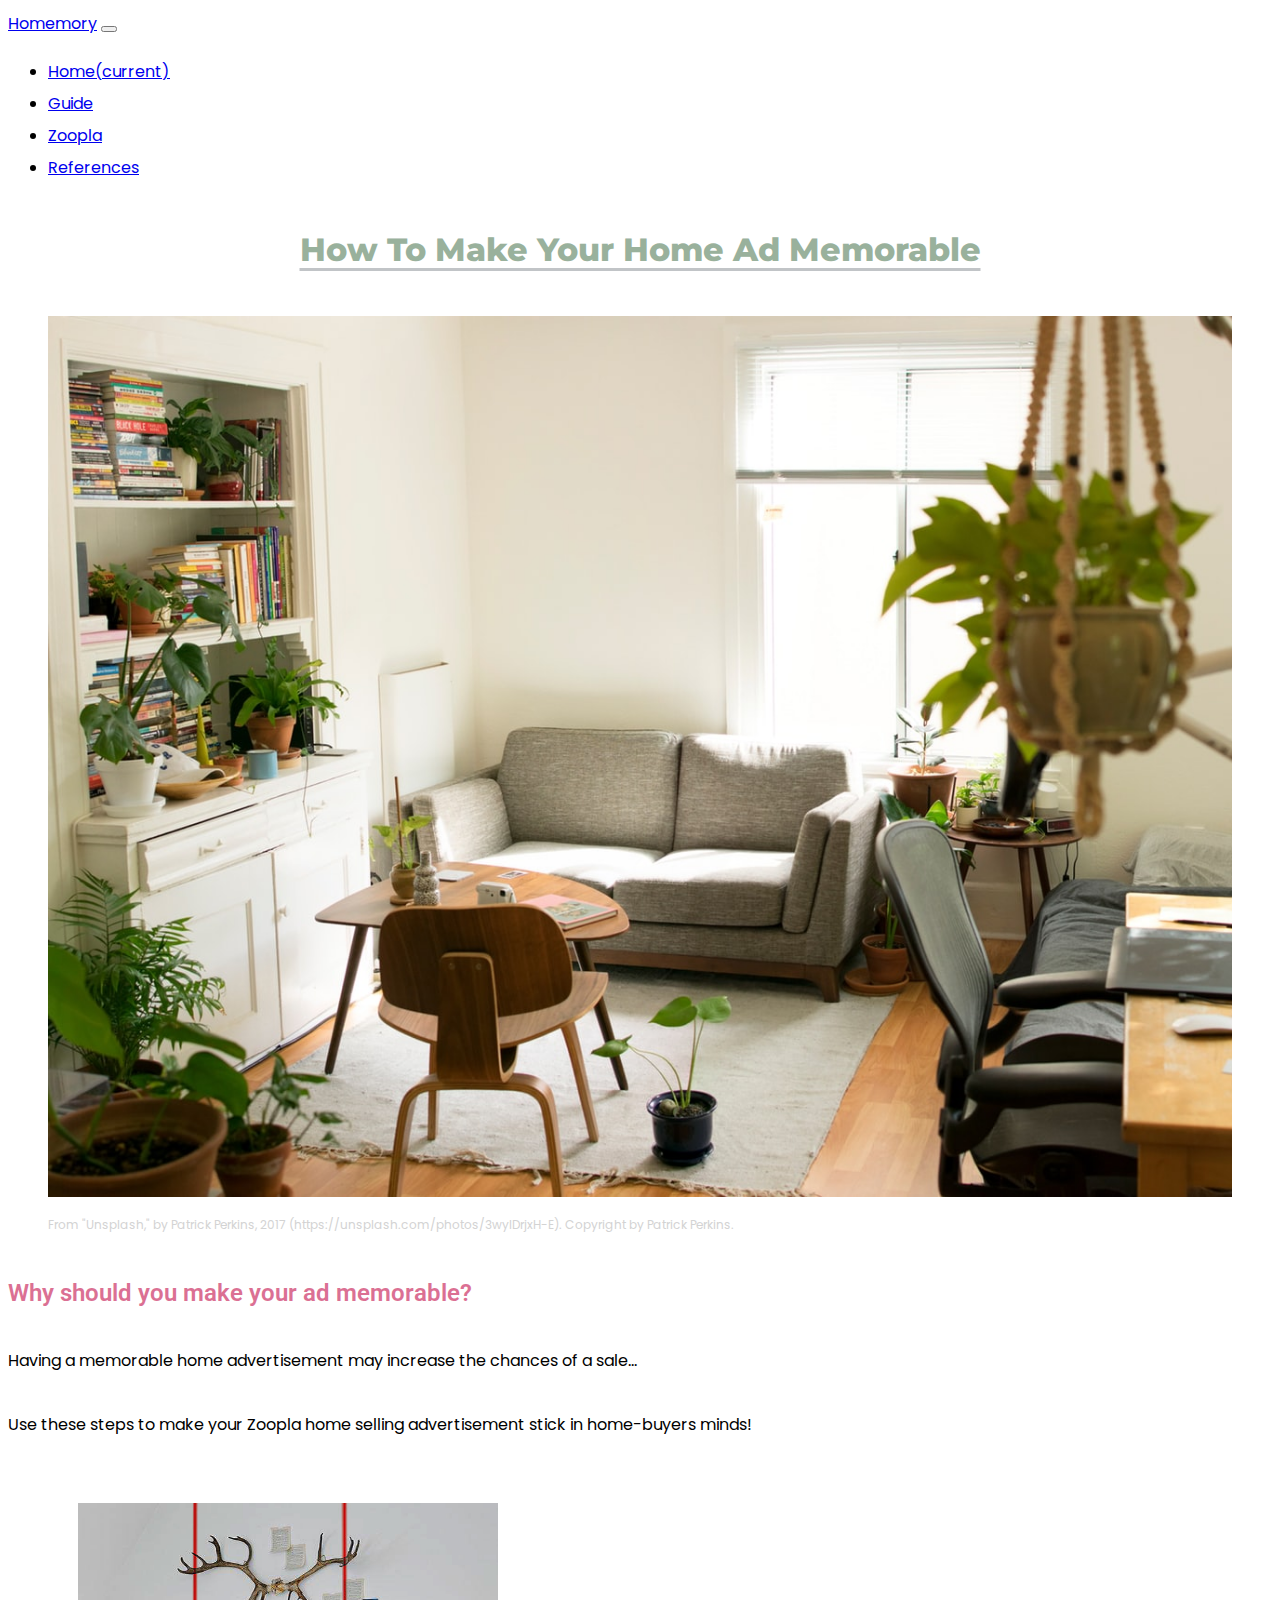
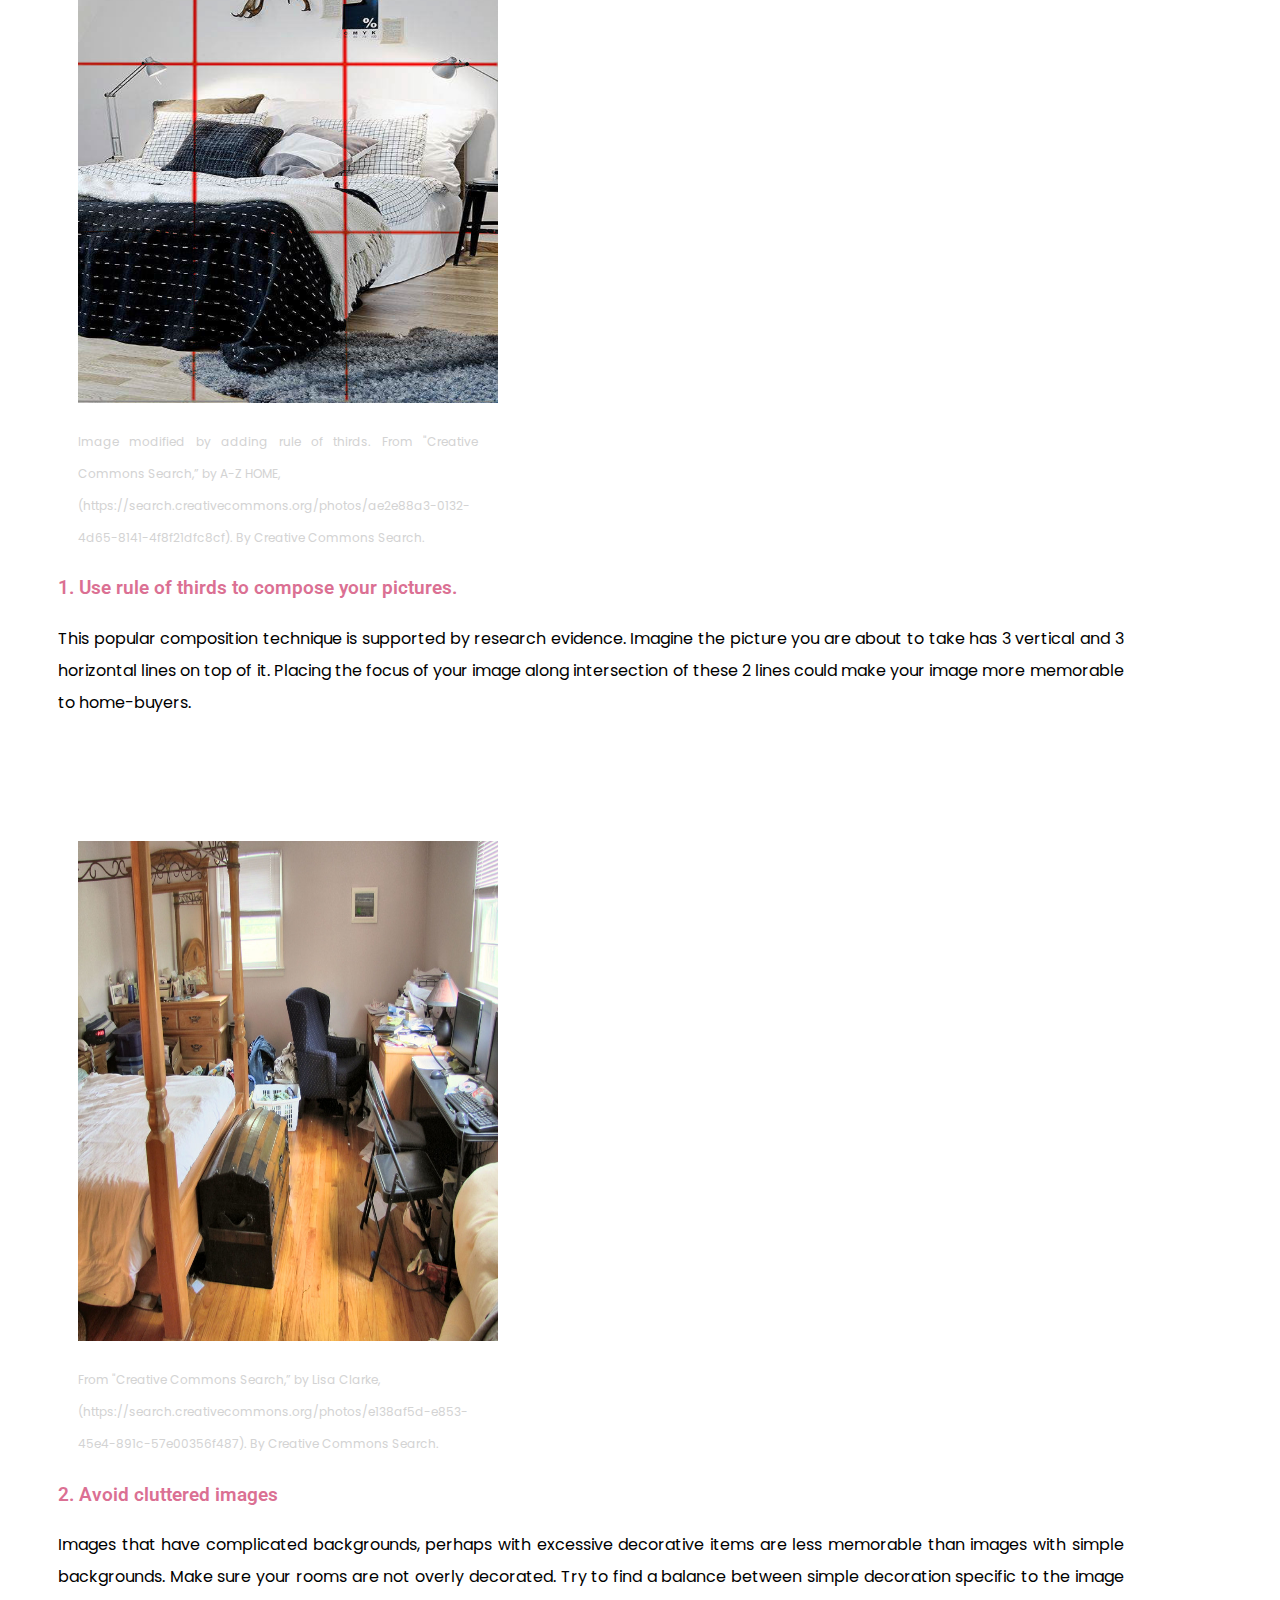
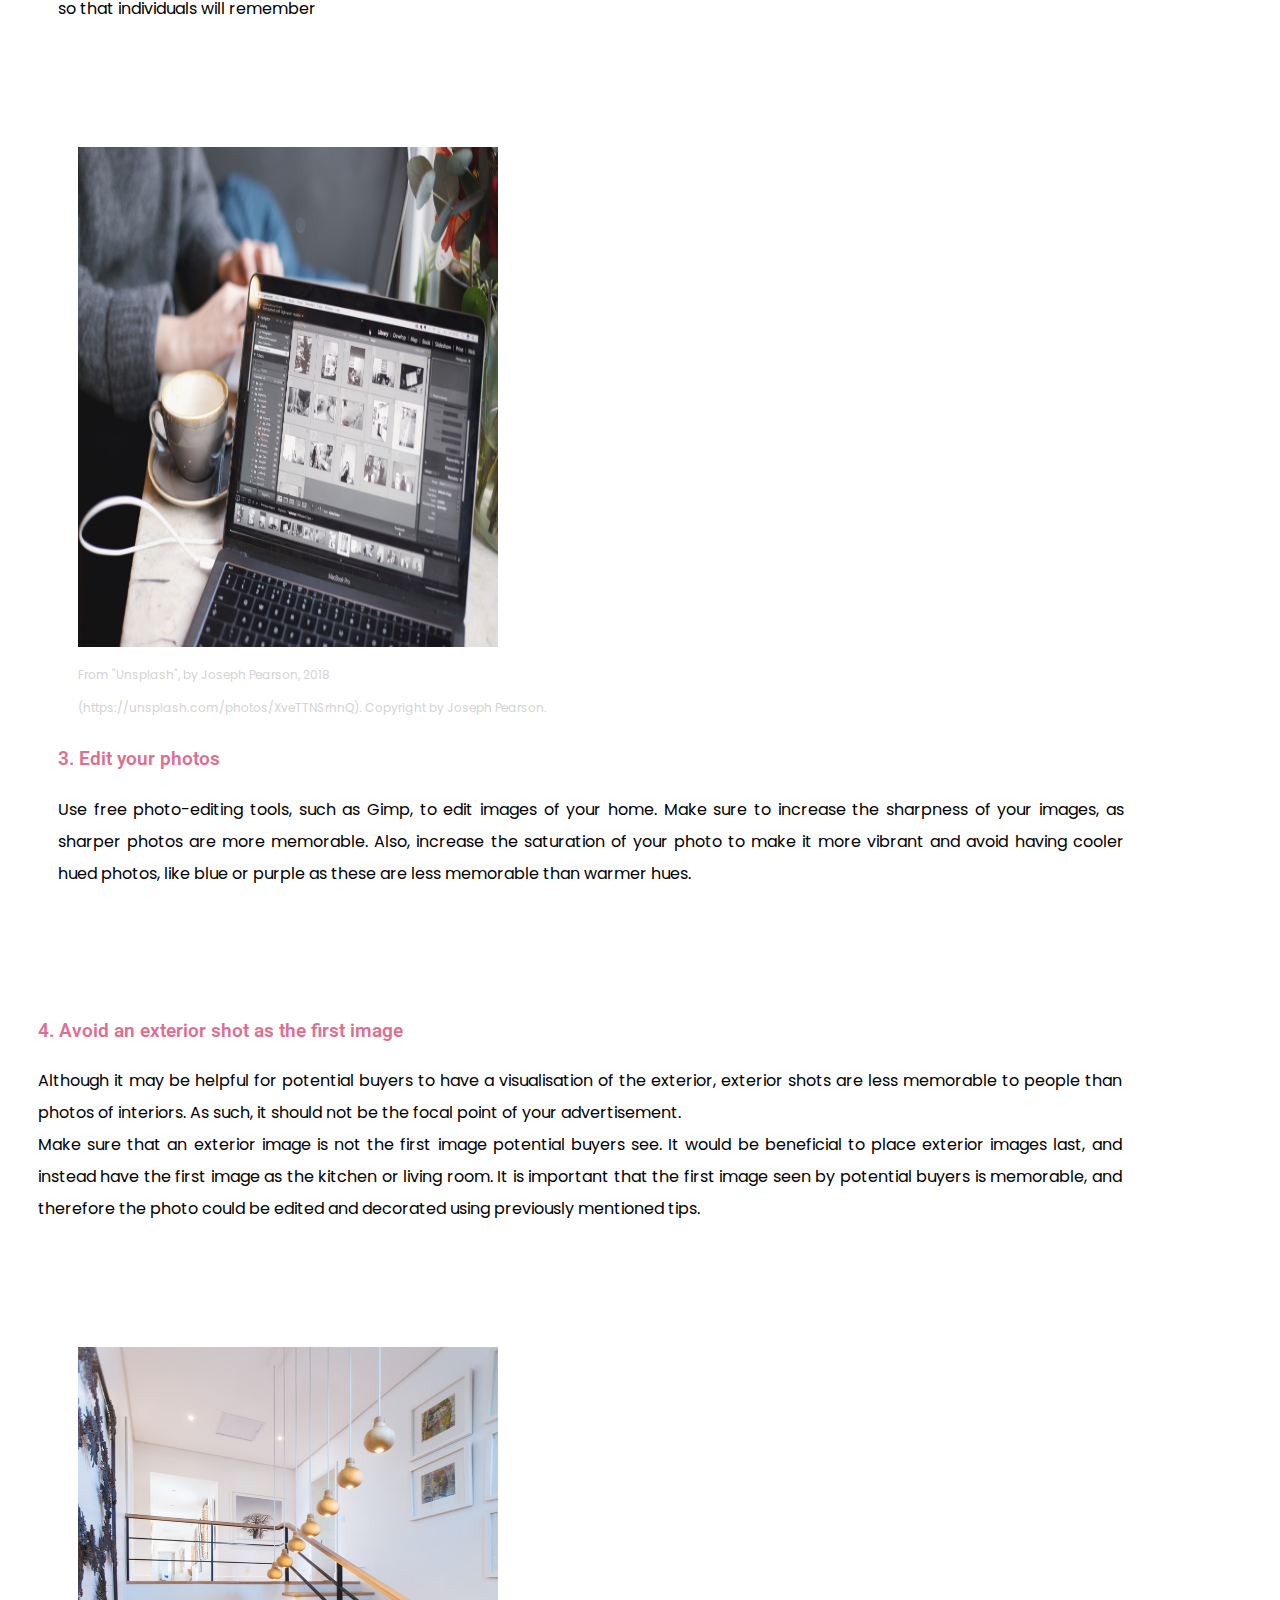
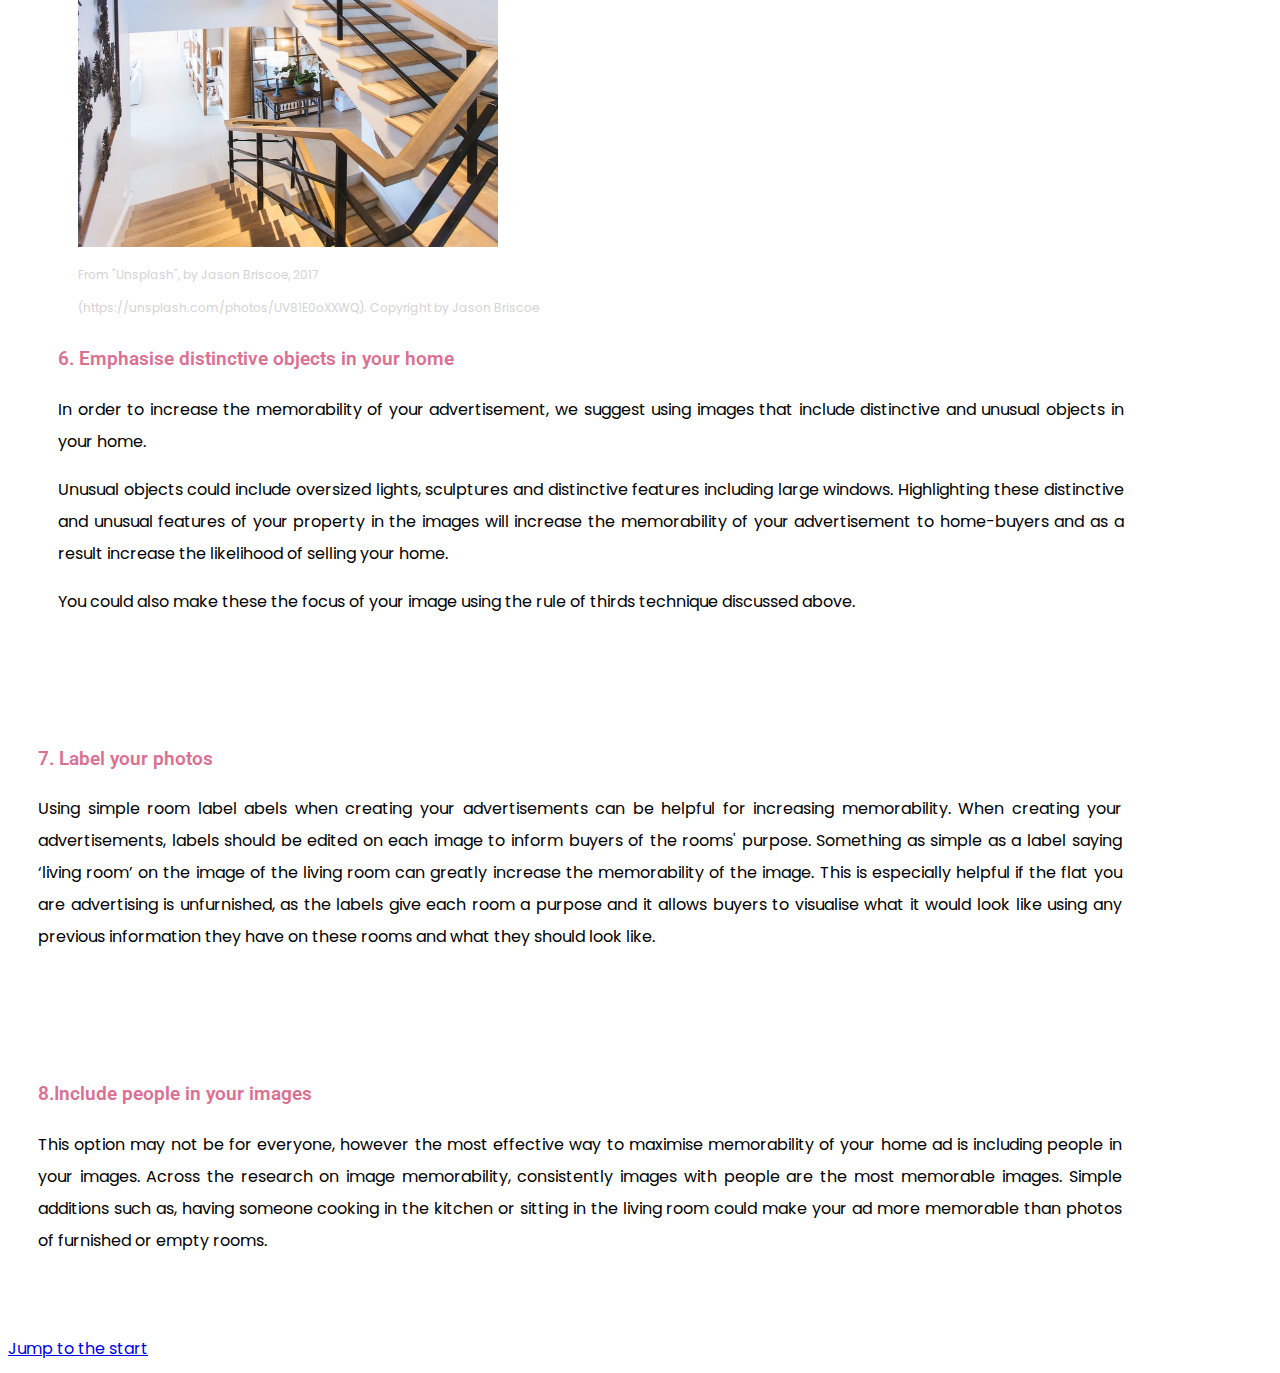
==== index.html @ adaa9add "Added main content and css" ====
<!DOCTYPE html>
<html lang="en" dir="ltr">
<head>
    <!--bootstrap-->
    <link rel="stylesheet" href="https://stackpath.bootstrapcdn.com/bootstrap/4.1.3/css/bootstrap.min.css" integrity="sha384-MCw98/SFnGE8fJT3GXwEOngsV7Zt27NXFoaoApmYm81iuXoPkFOJwJ8ERdknLPMO" crossorigin="anonymous">
    <!--css stylesheet-->
    <link rel="stylesheet" href="css/styles.css">
    <!--google fonts-->
    <link href="https://fonts.googleapis.com/css?family=Montserrat|Poppins|Roboto&display=swap" rel="stylesheet">
    <meta charset="utf-8">
    <meta http-equiv="X-UA-Compatible" content="IE=edge">
    <meta name="viewport" content="width=device-width, initial-scale=1, shrink-to-fit=no">
    <meta name="description" content="Make your home advertisement memorable">
    <title>Tips to make your flat ad's more memorable</title>
    
</head>
<body>
  <!--link for back to the top-->
  <a id="#"></a>

   <!--bootsrap navbar-->
  <nav class="navbar navbar-expand-lg navbar-light bg-light">
    <a class="navbar-brand" href="#">Homemory</a>
    <button class="navbar-toggler" type="button" data-toggle="collapse" data-target="#navbarNav" aria-controls="navbarNav" aria-expanded="false" aria-label="Toggle navigation">
           <span class="navbar-toggler-icon"></span>
    </button>
    <div class="collapse navbar-collapse" id="navbarNav">
      <ul class="navbar-nav">
        <li class="nav-item active">
            <a class="nav-link" href="index.html">Home<span class="sr-only">(current)</span></a>
        </li>
        <li class="nav-item">
          <a class="nav-link" href="index.html">Guide</a>
        </li>
        <li class="nav-item">
          <a class="nav-link" href="https://Zoopla.co.uk/">Zoopla</a>
        </li>
        <li class="nav-item">
          <a class="nav-link" href="references.html">References</a>
        </li>
      </ul>
    </div>
    </nav>

    <!--end of navbar-->

  <div class="container">
    <header>
        <h1>How To Make Your Home Ad Memorable</h1>
        <figure>
            <img class="img-fluid" src="images/living-room.jpeg" alt="living-room">
            <span class="copyright">From "Unsplash," by Patrick Perkins, 2017 
            (https://unsplash.com/photos/3wylDrjxH-E). Copyright by Patrick Perkins.</span>
            </figure>
  
    </header>

    <section class="introduction">
      <h2> Why should you make your ad memorable?</h2>
      <p>Having a memorable home advertisement may increase the chances of a sale...</p>
      <p>Use these steps to make your Zoopla home selling advertisement stick in home-buyers minds!</p>
    </section>
    <section class="guide">
      <div class="media">
        <figure class="step-figure">
        <!--on hover replace image with original image w/o rule of thirds-->
          <img class="rounded" id="bootstrap-overrides" src="images/ROT-Example-1.jpg" alt="Bedroom">
          <figcaption class="figure-caption">
            <p class="copyright">Image modified by adding rule of thirds. From "Creative Commons Search,” by A-Z HOME,<br>
                            (https://search.creativecommons.org/photos/ae2e88a3-0132-4d65-8141-4f8f21dfc8cf). By Creative Commons Search.</p>
          </figcaption>
        </figure>
        <div class="media-body">
          <h3>1. Use rule of thirds to compose your pictures.</h3>
          <p class="tips">This popular composition technique is supported by research evidence. 
          Imagine the picture you are about to take has 3 vertical and 3 horizontal lines on top of it. 
          Placing the focus of your image along intersection of these 2 lines could make your image more memorable to home-buyers.</p>
        </div>
        </div>
    </section>
    
    <section class="guide">
      <div class="media">
        <figure class="step-figure">
          <img class="rounded" id="bootstrap-overrides" src="images/messy-bedroom.jpg" alt="Messy Bedroom">
          <figcaption class="figure-caption">
            <p class="copyright">From "Creative Commons Search,” by Lisa Clarke,<br>
                            (https://search.creativecommons.org/photos/e138af5d-e853-45e4-891c-57e00356f487). By Creative Commons Search.</p>
          </figcaption>
        </figure>
        <div class="media-body">
      <h3>2. Avoid cluttered images</h3>
      <p class="tips">Images that have complicated backgrounds, perhaps with excessive decorative items are less
                memorable than images with simple backgrounds. Make sure your rooms are not overly decorated. 
              Try to find a balance between simple decoration specific to the image so that individuals will remember
            </p>
    </section>
    <section class="guide">
      <div class="media">
      <figure class="step-figure">
        <img class="rounded" id="bootstrap-overrides" src="images/editing.jpeg" alt="editing program">
        <figcaption class="figure-caption">
        <span class="copyright">From "Unsplash", by Joseph Pearson, 2018 <br>(https://unsplash.com/photos/XveTTNSrhnQ). Copyright by Joseph Pearson.</span>
      </figcaption>
      </figure>
       <div class="media-body">
        <h3>3. Edit your photos </h3>
         <p class="tips"> Use free photo-editing tools, such as Gimp, to edit images of your home.
                Make sure to increase the sharpness of your images, as sharper photos are more memorable. Also, increase
                the saturation of your photo to make it more vibrant and avoid having cooler hued photos, like blue or
                purple as these are less memorable than warmer hues.</p>
        </div>
    </section>
    <section class="guide">
      <h3>4. Avoid an exterior shot as the first image</h3>
      <p class="tips">  Although it may be helpful for potential buyers to have a visualisation of the exterior, exterior shots are less memorable to people than photos of interiors. 
        As such, it should not be the focal point of your advertisement. <br>
        <span class="">Make sure that an exterior image is not the first image potential buyers see.</span>
        It would be beneficial to place exterior images last, and instead have the first image as the kitchen or living room. 
        It is important that the first image seen by potential buyers is memorable, and therefore the photo could be edited and decorated using previously mentioned tips.
      </p>
    </section>
    <section class="guide">
      <div class="media">
        <figure class="step-figure">
          <img class="rounded" id="bootstrap-overrides" src="images/distinctive-light.jpeg" alt="staircase">
          <figcaption class="figure-caption">
            <span class="copyright">From "Unsplash", by Jason Briscoe, 2017 <br> (https://unsplash.com/photos/UV81E0oXXWQ). Copyright by Jason Briscoe</span>
          </figcaption>
        </figure>
        <div class="media-body">
        <h3>6. Emphasise distinctive objects in your home</h3>
        <p class="tips">In order to increase the memorability of your advertisement, we suggest using images that include 
          distinctive and unusual objects in your home.</p>
          <p class="tips">Unusual objects could include oversized lights, sculptures and 
          distinctive features including large windows. Highlighting these distinctive and unusual features of your 
          property in the images will increase the memorability of your advertisement to home-buyers and as a result
           increase the likelihood of selling your home.</p>
           <p class="tips">You could also make these the focus of your image using the rule of thirds
            technique discussed above.</p>
    </div>
  </section>
    <section class="guide">
      <h3>7. Label your photos</h3>
      <p class="tips">Using simple room label abels when creating your advertisements can be helpful for increasing memorability. 
        When creating your advertisements, labels should be edited on each image to inform buyers of the rooms' purpose. 
        Something as simple as a label saying ‘living room’ on the image of the living room can greatly increase the memorability of 
        the image. This is especially helpful if the flat you are advertising is unfurnished, as the labels give each room a purpose
         and it allows buyers to visualise what it would look like using any previous information they have on these rooms and what
        they should look like.</p>
</p>
    </section>
    <section class="guide">
      <h3>8.Include people in your images</h3>
      <p class="tips">This option may not be for everyone, however the most effective way to maximise memorability of your home ad is including people in your images.
            Across the research on image memorability, consistently images with people are the most memorable images. 
            Simple additions such as, having someone cooking in the kitchen or sitting in the living room could make your ad more memorable than photos of furnished or empty rooms. </p>
    </section>

</body>
<footer>
<a href="#">Jump to the start</a>
    <!--make a back to the top link-->

</footer>
</div>
</html>
---- css/styles.css ----
/*general changes to body and text*/

body {
    font-family: 'Poppins', sans-serif;
    line-height: 2em;
        text-align: justify;
}

h2,h3 {
    font-family: 'Roboto', sans-serif;
    color: palevioletred;
    font-weight:600;
}

h1 {
    font-family: 'Montserrat', sans-serif;
    color: #99b19c;
    margin: 30px;
    padding: 20px;
    display: flex;
    justify-content: center;
    font-weight: 800;
    font-size: 2em;
    text-decoration: underline #c1c4c7;
    text-underline-position: under;
}

h1:hover {
    text-decoration: underline #313639;
    text-underline-position: under;
}

h2 {
    font-size: 1.5em;
}

/*header image*/

.img-fluid {
    width: 100%;
}

/*introductory section*/ 

.introduction {
    display: flex;
    flex-direction: column;
  
}

/* guide */

.guide {
    margin-bottom: 30px;
    padding: 30px;
    overflow: hidden;
}

.media-body {
    margin-left: 20px;
}

/* changing the width of each tip in guide sections */

.tips {
    width:90%;

}

/* image copyright text */

.copyright {
    color:lightgray;
    width: 400px;
    font-size: 0.75em;

}

/* overriding boostrap on home images */

#bootstrap-overrides{
    width:420px;
    height:500px;
}
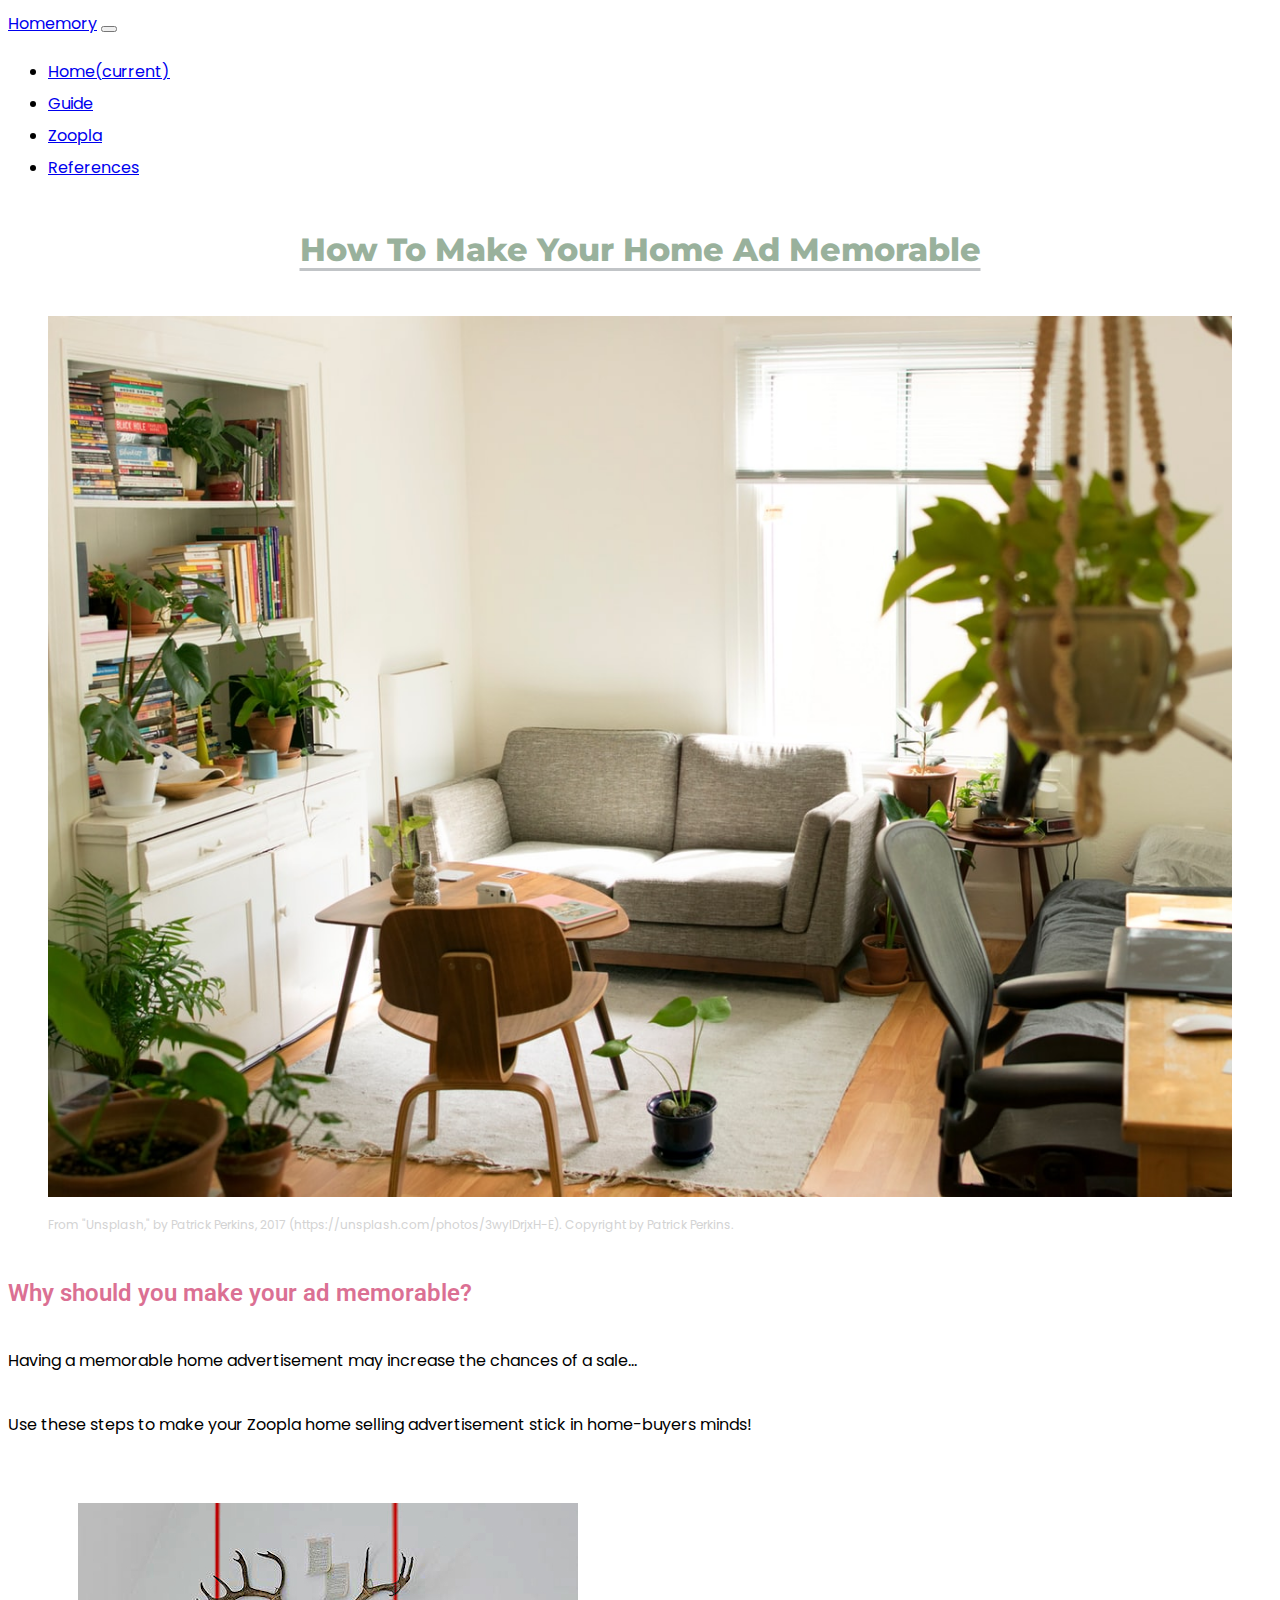
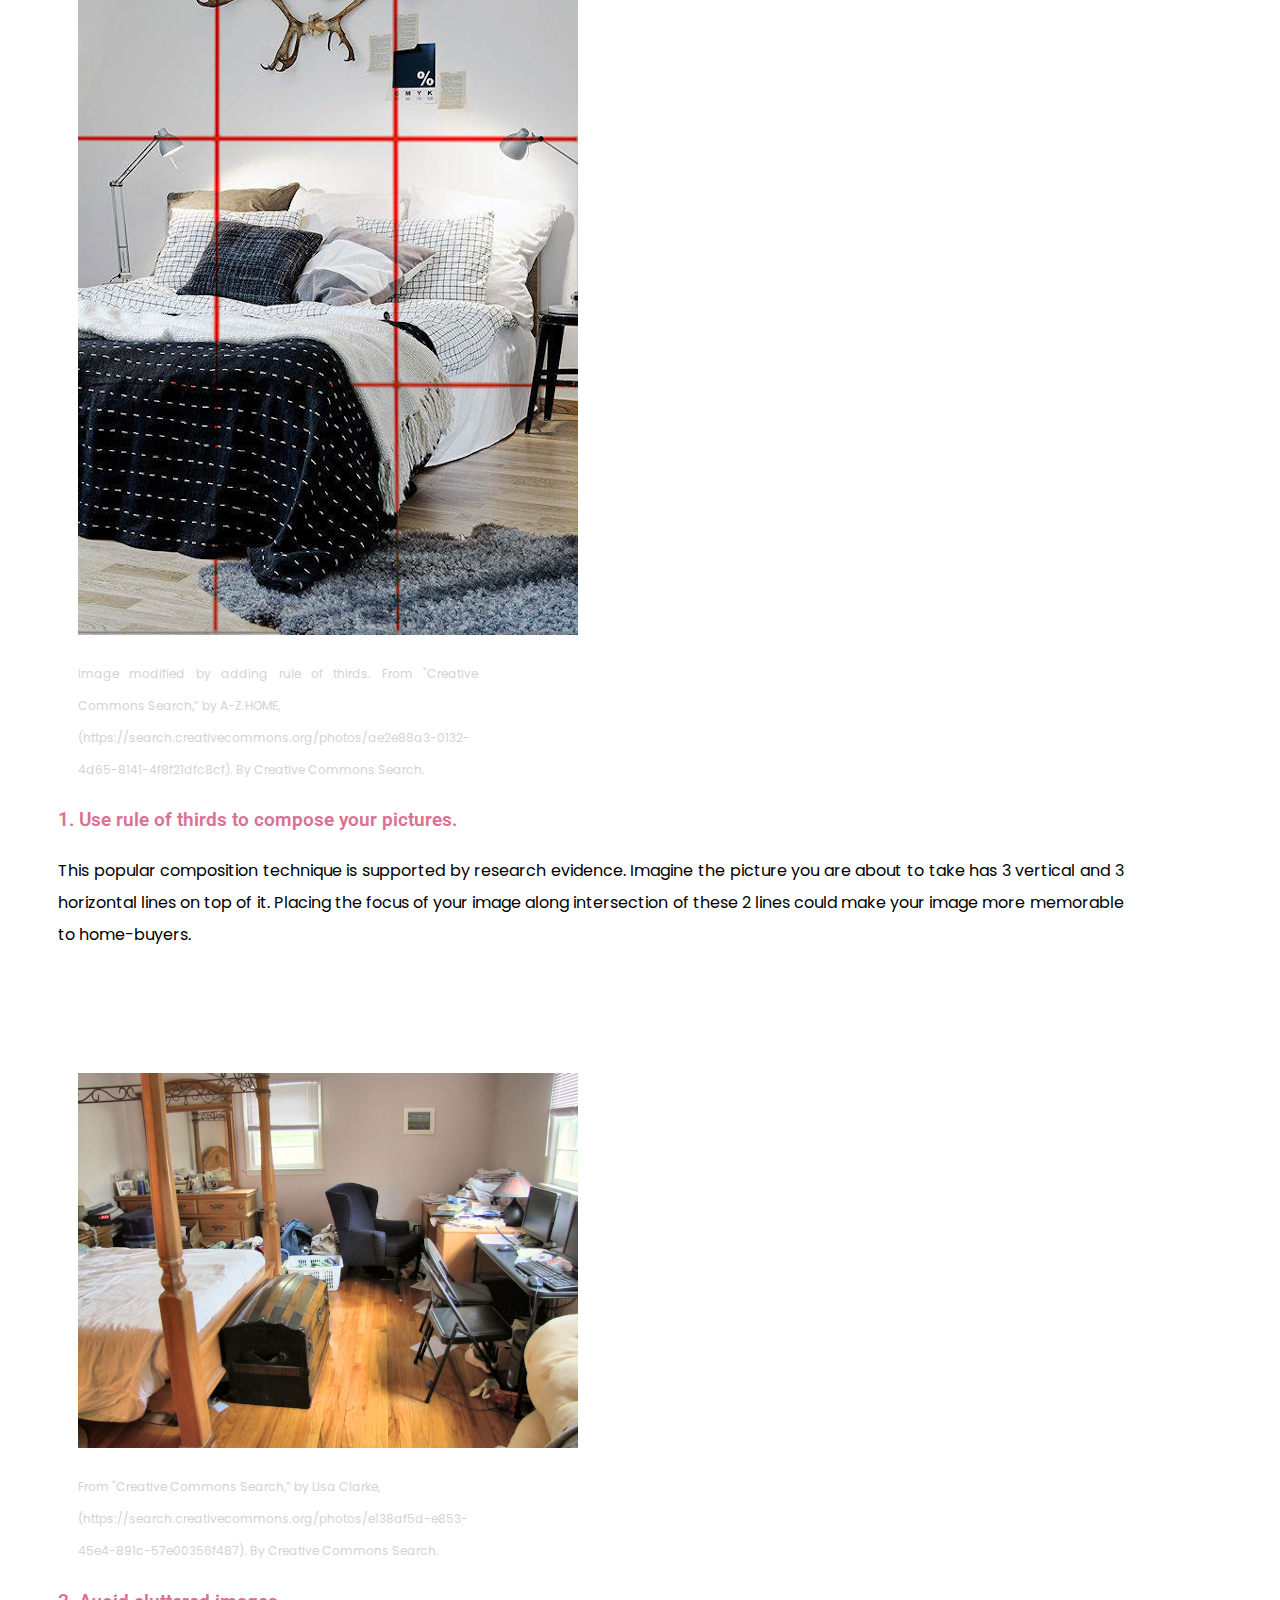
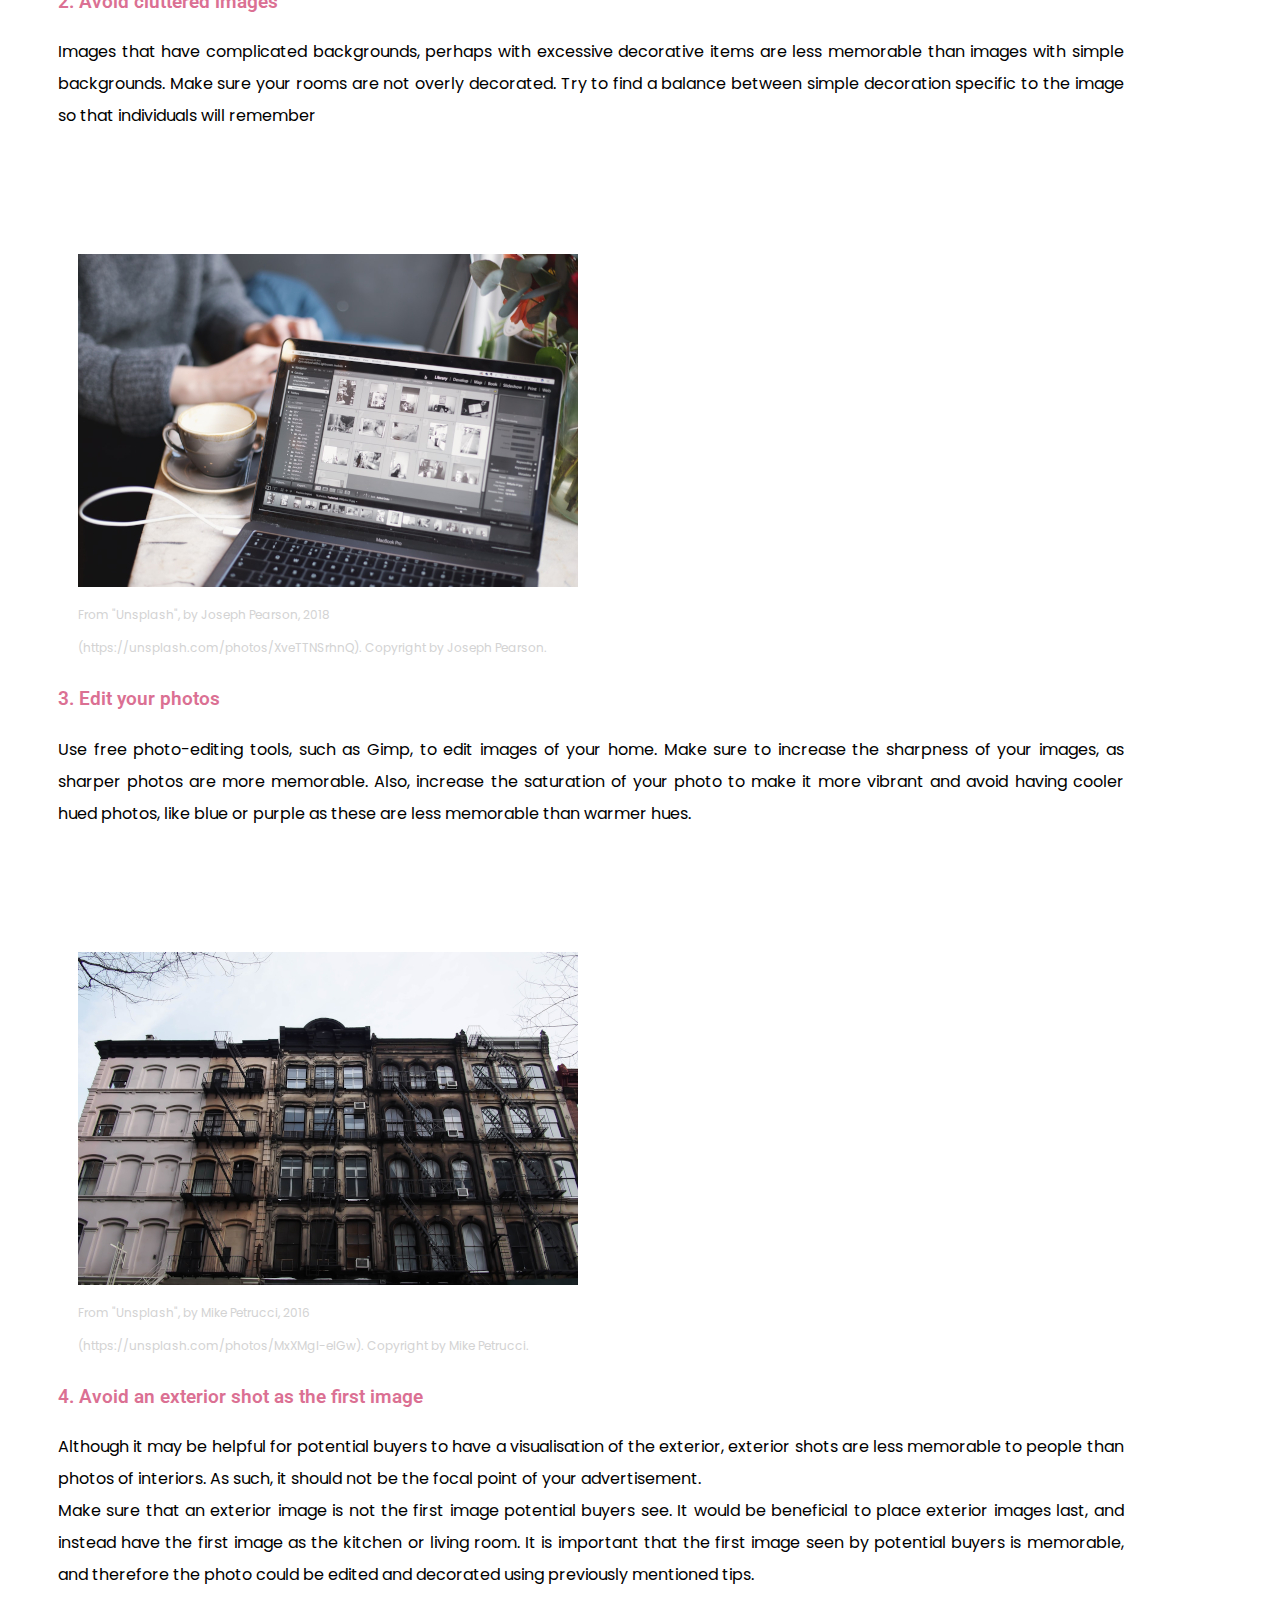
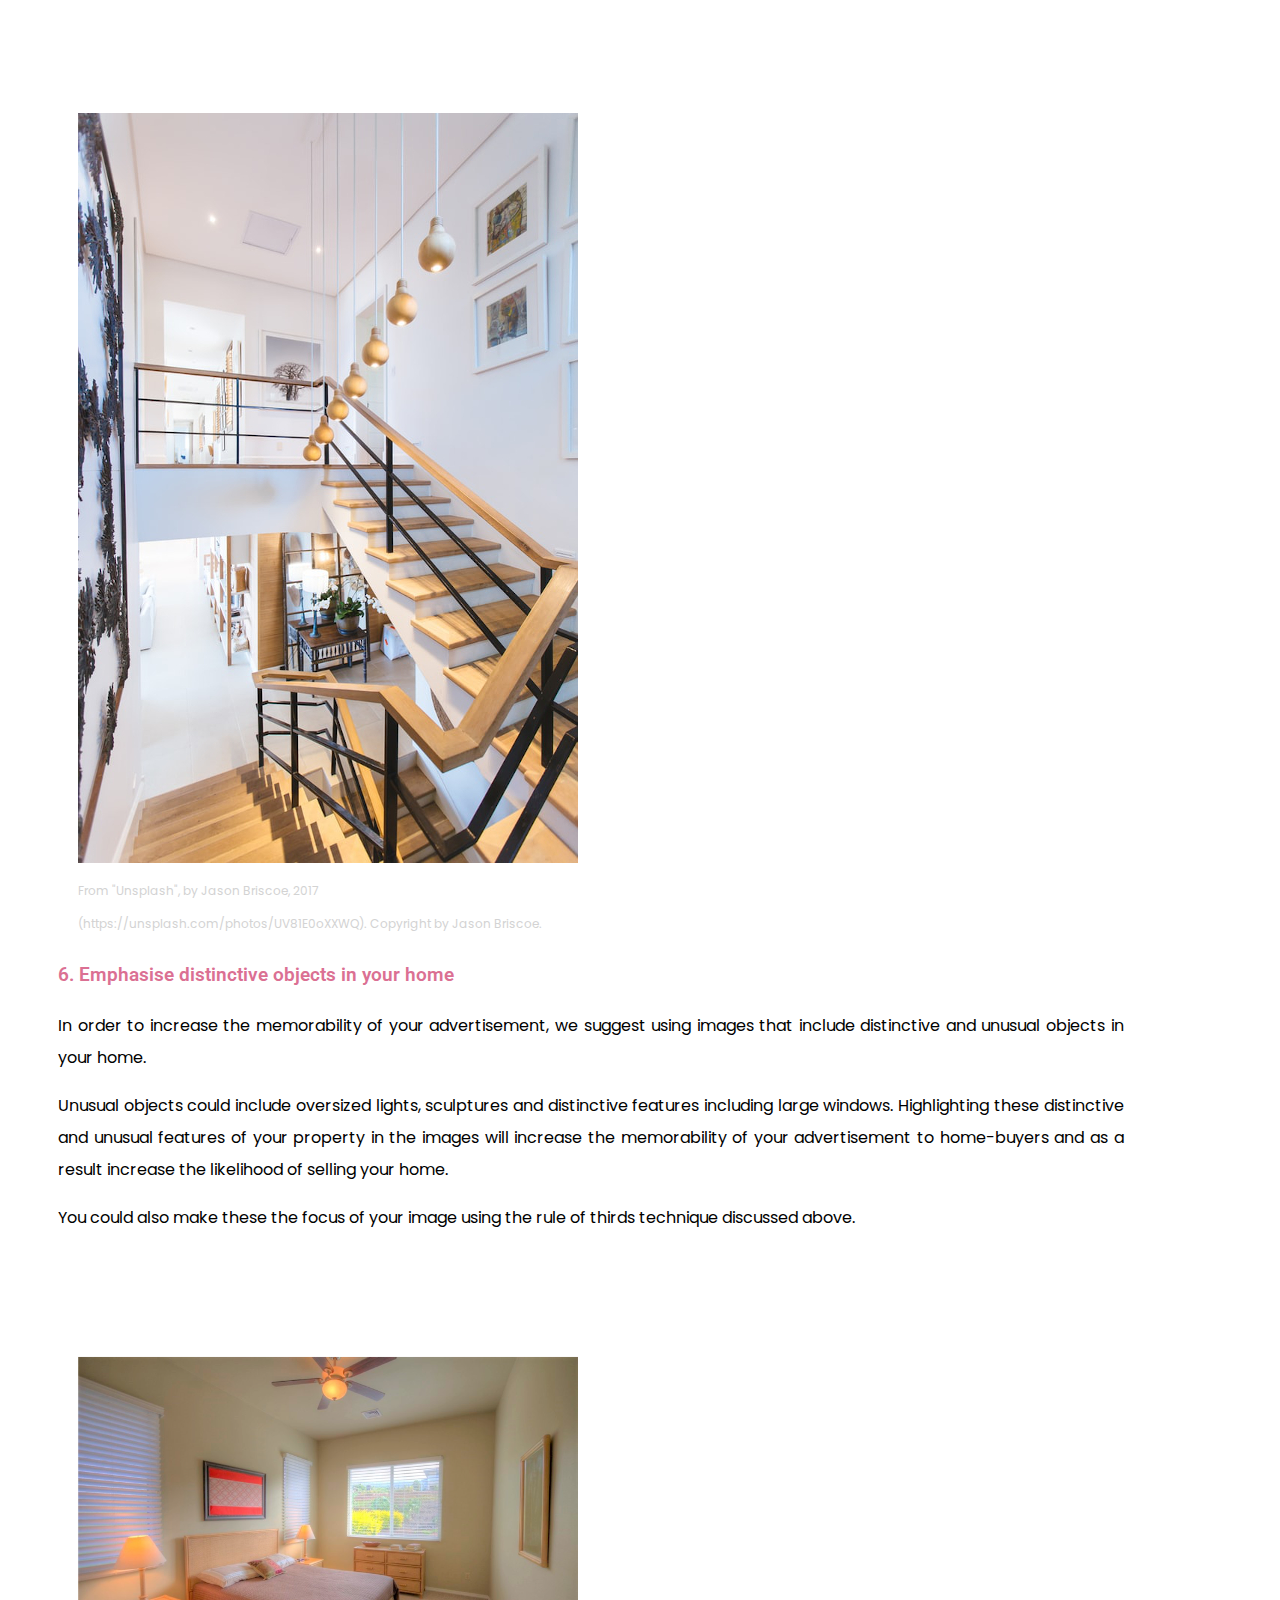
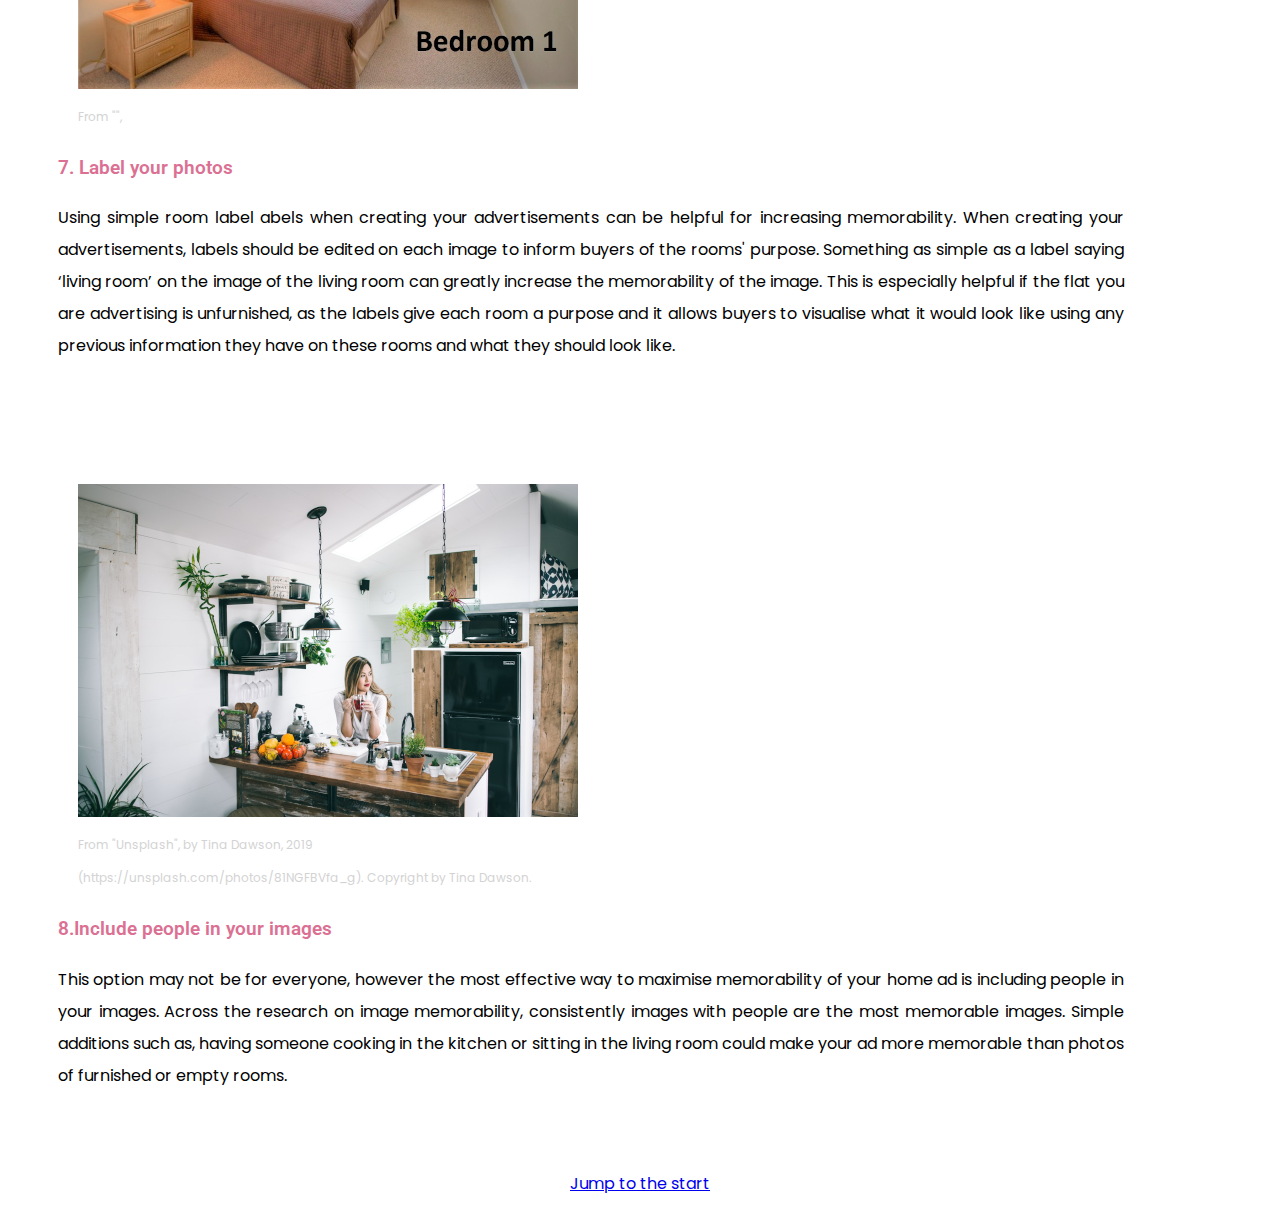
==== commit 016d3ed0: "Added 2 more images to guide" ====
--- a/index.html
+++ b/index.html
@@ -112,6 +112,17 @@
         </div>
     </section>
     <section class="guide">
+      <div class="media">
+        <figure class="step=figure">
+          <img class="rounded" id="bootstrap-overrides" src="images/exterior.jpeg" alt="flat building">
+          <figcaption class="figure-caption">
+            <span class="copyright">From "Unsplash", by Mike Petrucci, 2016<br>
+            (https://unsplash.com/photos/MxXMgI-elGw). Copyright by Mike Petrucci.
+            </span>
+          </figcaption>
+        </figure>
+        <div class="media-body">
+      
       <h3>4. Avoid an exterior shot as the first image</h3>
       <p class="tips">  Although it may be helpful for potential buyers to have a visualisation of the exterior, exterior shots are less memorable to people than photos of interiors. 
         As such, it should not be the focal point of your advertisement. <br>
@@ -119,13 +130,15 @@
         It would be beneficial to place exterior images last, and instead have the first image as the kitchen or living room. 
         It is important that the first image seen by potential buyers is memorable, and therefore the photo could be edited and decorated using previously mentioned tips.
       </p>
+    </div>
+  </div>
     </section>
     <section class="guide">
       <div class="media">
         <figure class="step-figure">
           <img class="rounded" id="bootstrap-overrides" src="images/distinctive-light.jpeg" alt="staircase">
           <figcaption class="figure-caption">
-            <span class="copyright">From "Unsplash", by Jason Briscoe, 2017 <br> (https://unsplash.com/photos/UV81E0oXXWQ). Copyright by Jason Briscoe</span>
+            <span class="copyright">From "Unsplash", by Jason Briscoe, 2017 <br> (https://unsplash.com/photos/UV81E0oXXWQ). Copyright by Jason Briscoe.</span>
           </figcaption>
         </figure>
         <div class="media-body">
@@ -139,8 +152,17 @@
            <p class="tips">You could also make these the focus of your image using the rule of thirds
             technique discussed above.</p>
     </div>
+    </div>
   </section>
     <section class="guide">
+      <div class="media">
+        <figure class="step-figure">
+          <img class="rounded" id="bootstrap-overrides" src="images/label-bedroom.png" alt="bedroom label">
+          <figcaption class="figure-caption">
+            <span class="copyright">From "", </span>
+          </figcaption>
+        </figure>
+     <div class="media-body">
       <h3>7. Label your photos</h3>
       <p class="tips">Using simple room label abels when creating your advertisements can be helpful for increasing memorability. 
         When creating your advertisements, labels should be edited on each image to inform buyers of the rooms' purpose. 
@@ -148,20 +170,29 @@
         the image. This is especially helpful if the flat you are advertising is unfurnished, as the labels give each room a purpose
          and it allows buyers to visualise what it would look like using any previous information they have on these rooms and what
         they should look like.</p>
-</p>
+      </div>
+      </div>
     </section>
     <section class="guide">
+      <div class="media">
+        <figure class="step-figure">
+          <img class="rounded" id="bootstrap-overrides" src="images/kitchen.jpeg" alt="kitchen">
+          <figcaption class="figure-caption">
+            <span class="copyright">From "Unsplash", by Tina Dawson, 2019 <br>
+            (https://unsplash.com/photos/81NGFBVfa_g). Copyright by Tina Dawson. </span>
+          </figcaption>
+        </figure>
+        <div class="media-body">
       <h3>8.Include people in your images</h3>
       <p class="tips">This option may not be for everyone, however the most effective way to maximise memorability of your home ad is including people in your images.
             Across the research on image memorability, consistently images with people are the most memorable images. 
             Simple additions such as, having someone cooking in the kitchen or sitting in the living room could make your ad more memorable than photos of furnished or empty rooms. </p>
     </section>
-
-</body>
+  </div>
+  </div>
 <footer>
-<a href="#">Jump to the start</a>
-    <!--make a back to the top link-->
-
+  <a class="text-info" href="#">Jump to the start</a>
 </footer>
 </div>
+</body>
 </html>--- a/css/styles.css
+++ b/css/styles.css
@@ -78,8 +78,7 @@
 
 /* overriding boostrap on home images */
 
-#bootstrap-overrides{
-    width:420px;
-    height:500px;
-}
-
+footer {
+    display: flex;
+    justify-content: center;
+}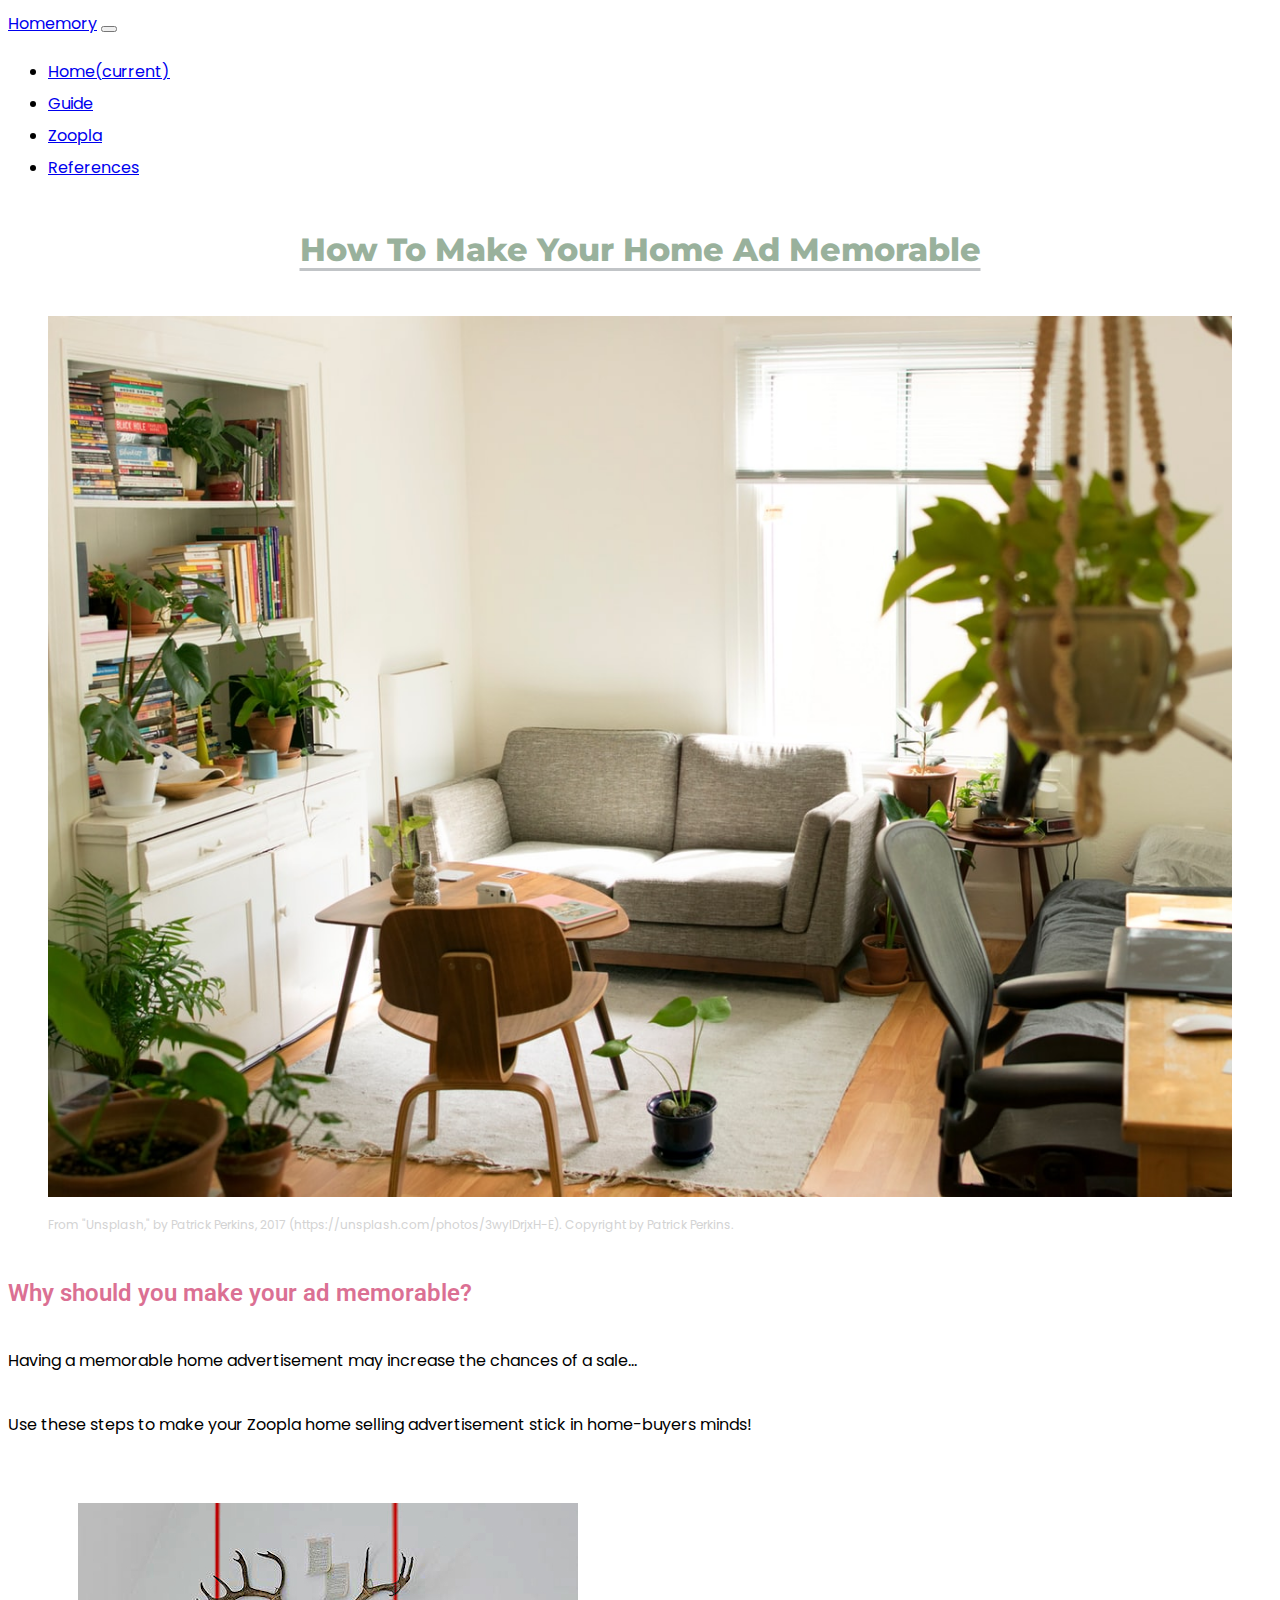
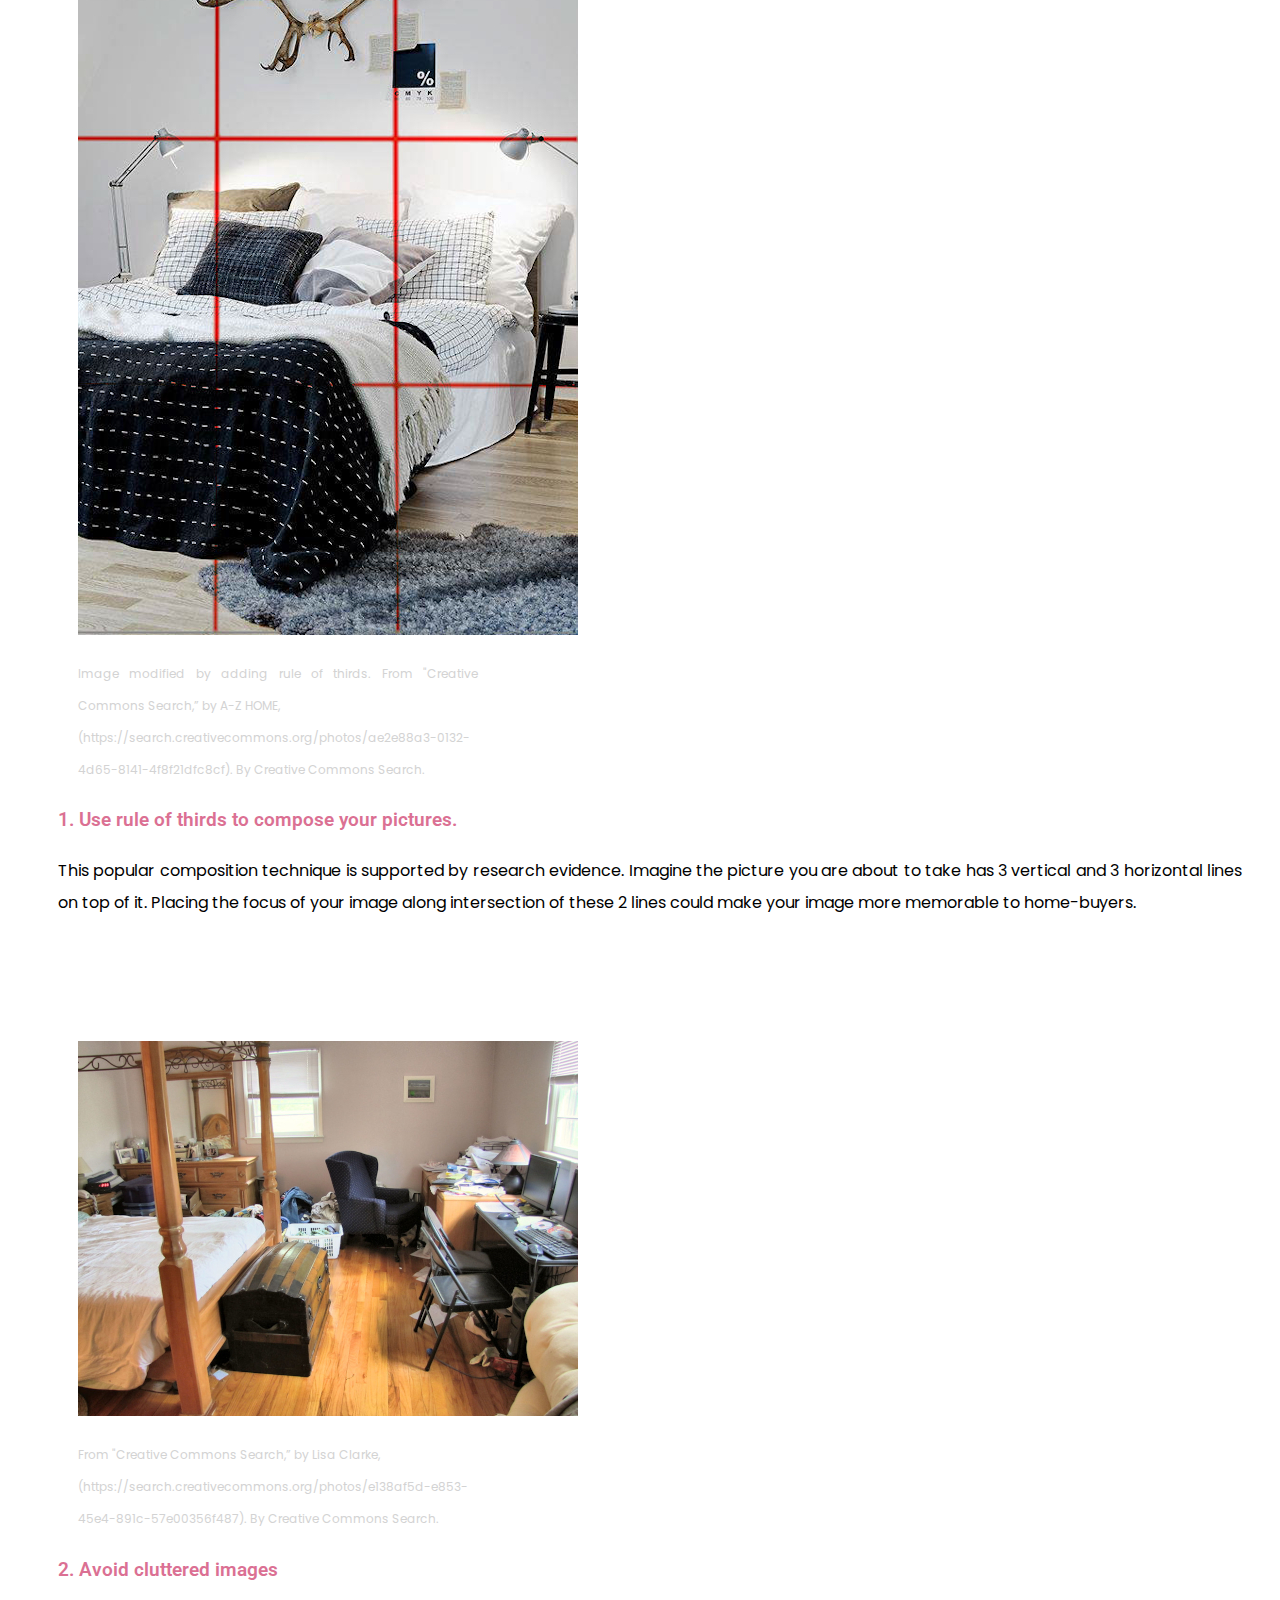
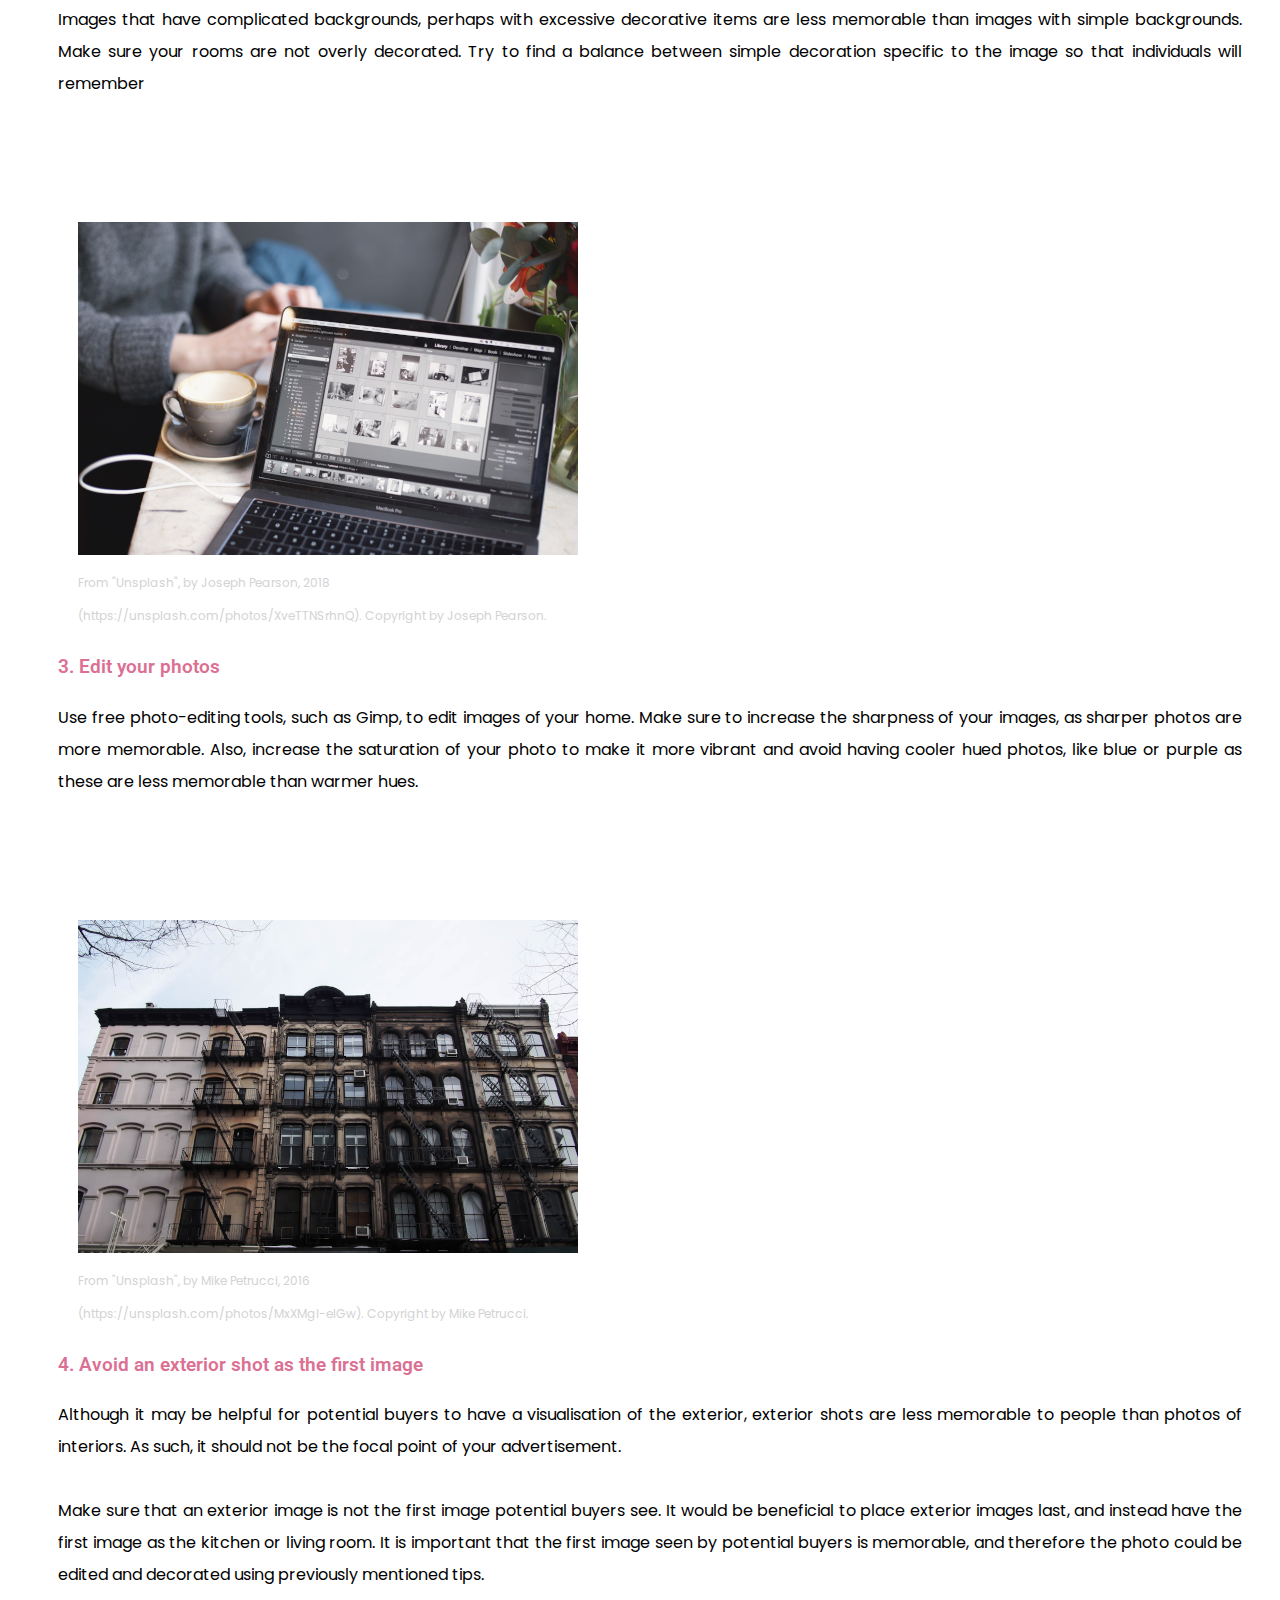
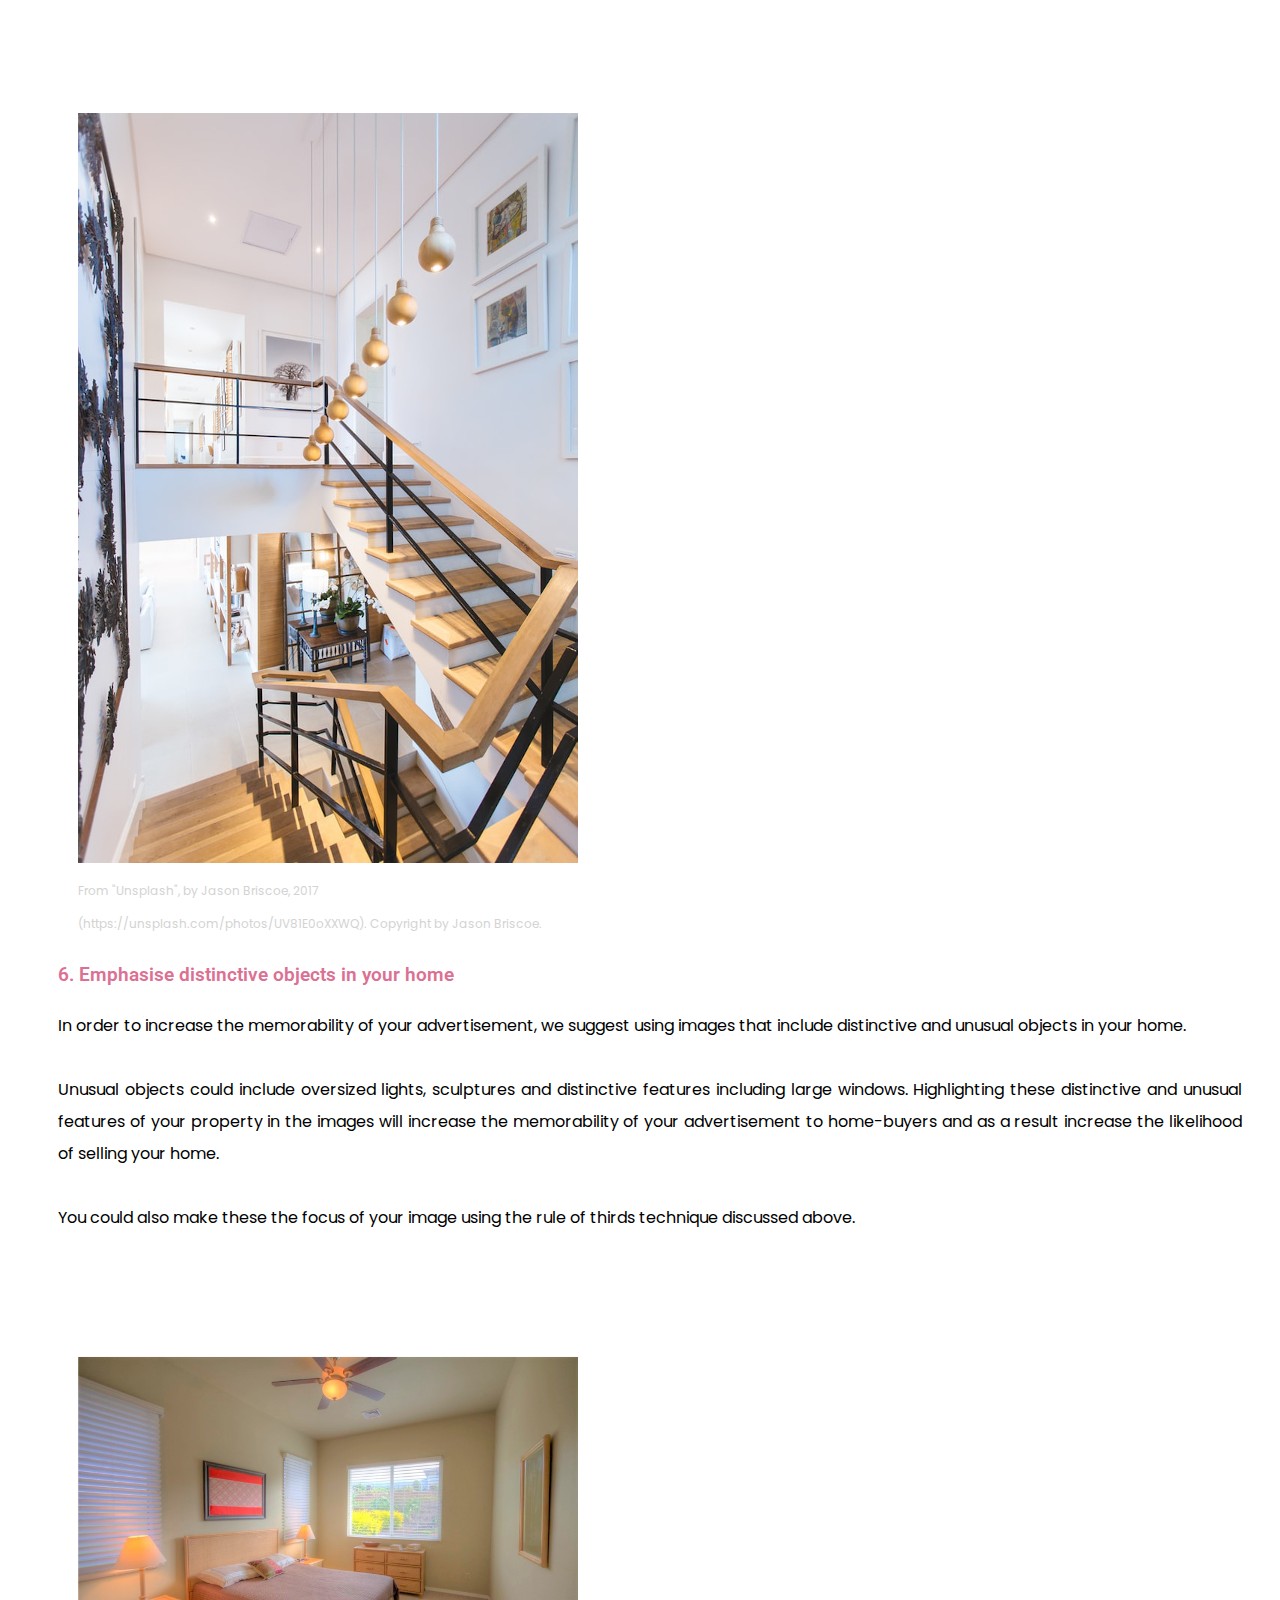
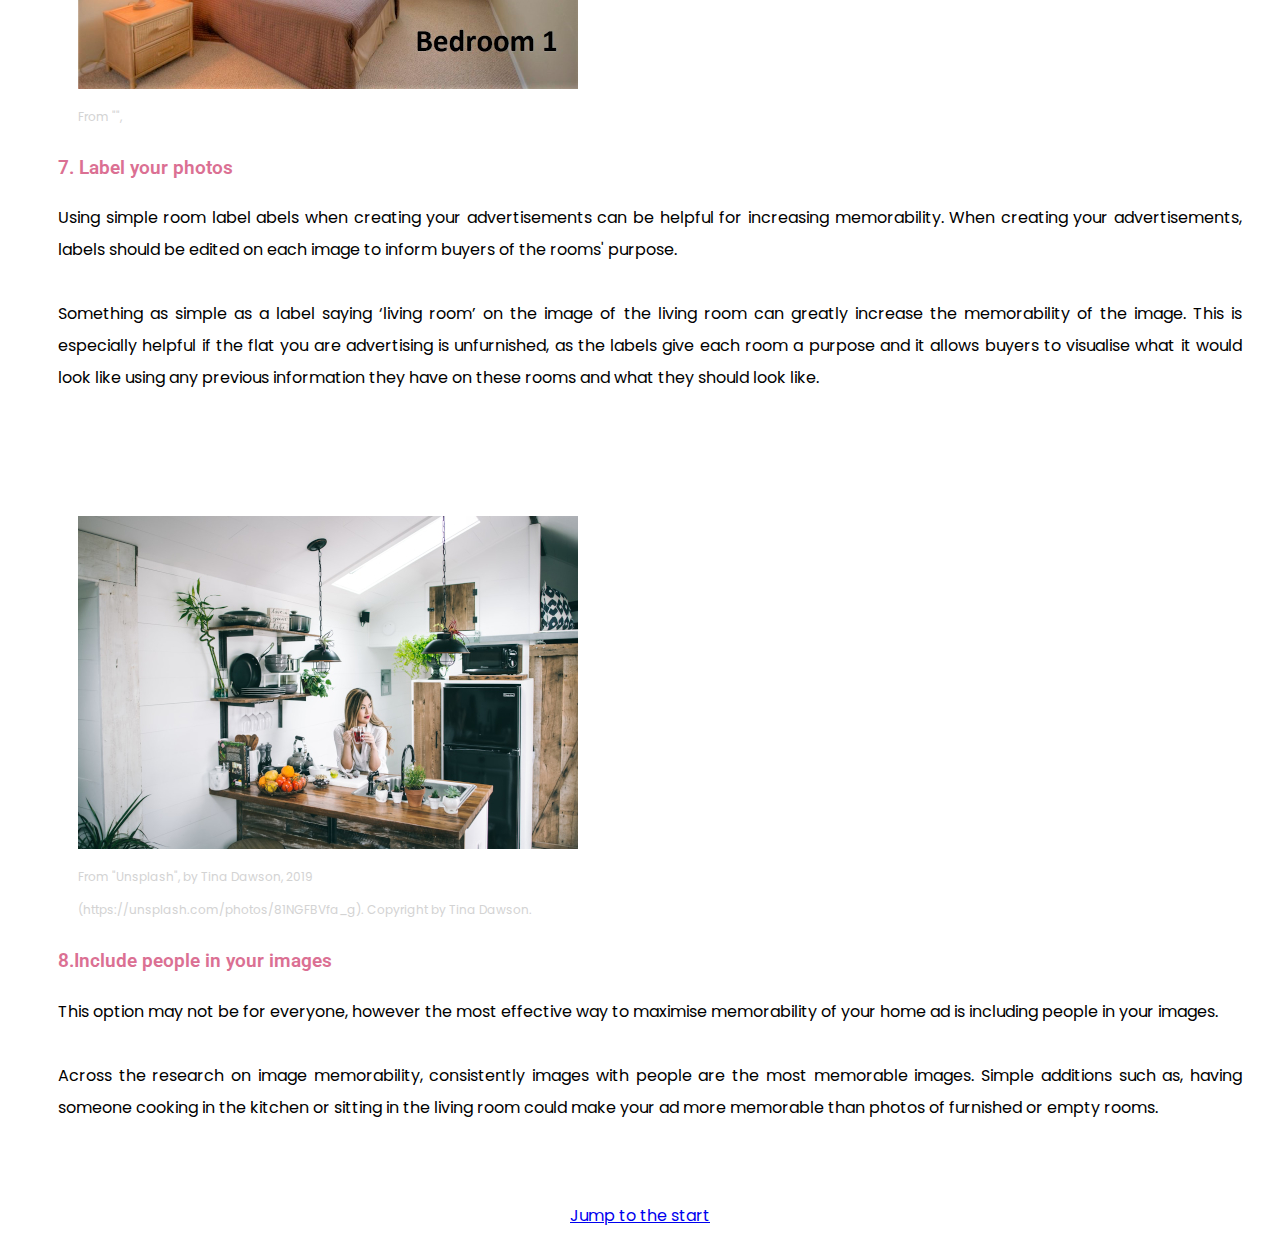
==== commit 61d213e4: "Formatted text in tip section" ====
--- a/index.html
+++ b/index.html
@@ -1,33 +1,37 @@
 <!DOCTYPE html>
 <html lang="en" dir="ltr">
+
 <head>
-    <!--bootstrap-->
-    <link rel="stylesheet" href="https://stackpath.bootstrapcdn.com/bootstrap/4.1.3/css/bootstrap.min.css" integrity="sha384-MCw98/SFnGE8fJT3GXwEOngsV7Zt27NXFoaoApmYm81iuXoPkFOJwJ8ERdknLPMO" crossorigin="anonymous">
-    <!--css stylesheet-->
-    <link rel="stylesheet" href="css/styles.css">
-    <!--google fonts-->
-    <link href="https://fonts.googleapis.com/css?family=Montserrat|Poppins|Roboto&display=swap" rel="stylesheet">
-    <meta charset="utf-8">
-    <meta http-equiv="X-UA-Compatible" content="IE=edge">
-    <meta name="viewport" content="width=device-width, initial-scale=1, shrink-to-fit=no">
-    <meta name="description" content="Make your home advertisement memorable">
-    <title>Tips to make your flat ad's more memorable</title>
-    
+  <!--bootstrap-->
+  <link rel="stylesheet" href="https://stackpath.bootstrapcdn.com/bootstrap/4.1.3/css/bootstrap.min.css"
+    integrity="sha384-MCw98/SFnGE8fJT3GXwEOngsV7Zt27NXFoaoApmYm81iuXoPkFOJwJ8ERdknLPMO" crossorigin="anonymous">
+  <!--css stylesheet-->
+  <link rel="stylesheet" href="css/styles.css">
+  <!--google fonts-->
+  <link href="https://fonts.googleapis.com/css?family=Montserrat|Poppins|Roboto&display=swap" rel="stylesheet">
+  <meta charset="utf-8">
+  <meta http-equiv="X-UA-Compatible" content="IE=edge">
+  <meta name="viewport" content="width=device-width, initial-scale=1, shrink-to-fit=no">
+  <meta name="description" content="Make your home advertisement memorable">
+  <title>Tips to make your flat ad's more memorable</title>
+
 </head>
+
 <body>
   <!--link for back to the top-->
   <a id="#"></a>
 
-   <!--bootsrap navbar-->
+  <!--bootsrap navbar-->
   <nav class="navbar navbar-expand-lg navbar-light bg-light">
     <a class="navbar-brand" href="#">Homemory</a>
-    <button class="navbar-toggler" type="button" data-toggle="collapse" data-target="#navbarNav" aria-controls="navbarNav" aria-expanded="false" aria-label="Toggle navigation">
-           <span class="navbar-toggler-icon"></span>
+    <button class="navbar-toggler" type="button" data-toggle="collapse" data-target="#navbarNav"
+      aria-controls="navbarNav" aria-expanded="false" aria-label="Toggle navigation">
+      <span class="navbar-toggler-icon"></span>
     </button>
     <div class="collapse navbar-collapse" id="navbarNav">
       <ul class="navbar-nav">
         <li class="nav-item active">
-            <a class="nav-link" href="index.html">Home<span class="sr-only">(current)</span></a>
+          <a class="nav-link" href="index.html">Home<span class="sr-only">(current)</span></a>
         </li>
         <li class="nav-item">
           <a class="nav-link" href="index.html">Guide</a>
@@ -40,19 +44,19 @@
         </li>
       </ul>
     </div>
-    </nav>
-
-    <!--end of navbar-->
+  </nav>
+
+  <!--end of navbar-->
 
   <div class="container">
     <header>
-        <h1>How To Make Your Home Ad Memorable</h1>
-        <figure>
-            <img class="img-fluid" src="images/living-room.jpeg" alt="living-room">
-            <span class="copyright">From "Unsplash," by Patrick Perkins, 2017 
-            (https://unsplash.com/photos/3wylDrjxH-E). Copyright by Patrick Perkins.</span>
-            </figure>
-  
+      <h1>How To Make Your Home Ad Memorable</h1>
+      <figure>
+        <img class="img-fluid" src="images/living-room.jpeg" alt="living-room">
+        <span class="copyright">From "Unsplash," by Patrick Perkins, 2017
+          (https://unsplash.com/photos/3wylDrjxH-E). Copyright by Patrick Perkins.</span>
+      </figure>
+
     </header>
 
     <section class="introduction">
@@ -63,52 +67,57 @@
     <section class="guide">
       <div class="media">
         <figure class="step-figure">
-        <!--on hover replace image with original image w/o rule of thirds-->
+          <!--on hover replace image with original image w/o rule of thirds-->
           <img class="rounded" id="bootstrap-overrides" src="images/ROT-Example-1.jpg" alt="Bedroom">
           <figcaption class="figure-caption">
-            <p class="copyright">Image modified by adding rule of thirds. From "Creative Commons Search,” by A-Z HOME,<br>
-                            (https://search.creativecommons.org/photos/ae2e88a3-0132-4d65-8141-4f8f21dfc8cf). By Creative Commons Search.</p>
+            <p class="copyright">Image modified by adding rule of thirds. From "Creative Commons Search,” by A-Z
+              HOME,<br>
+              (https://search.creativecommons.org/photos/ae2e88a3-0132-4d65-8141-4f8f21dfc8cf). By Creative Commons
+              Search.</p>
           </figcaption>
         </figure>
         <div class="media-body">
           <h3>1. Use rule of thirds to compose your pictures.</h3>
-          <p class="tips">This popular composition technique is supported by research evidence. 
-          Imagine the picture you are about to take has 3 vertical and 3 horizontal lines on top of it. 
-          Placing the focus of your image along intersection of these 2 lines could make your image more memorable to home-buyers.</p>
-        </div>
-        </div>
-    </section>
-    
+          <p class="tips">This popular composition technique is supported by research evidence.
+            Imagine the picture you are about to take has 3 vertical and 3 horizontal lines on top of it.
+            Placing the focus of your image along intersection of these 2 lines could make your image more memorable to
+            home-buyers.</p>
+        </div>
+      </div>
+    </section>
+
     <section class="guide">
       <div class="media">
         <figure class="step-figure">
           <img class="rounded" id="bootstrap-overrides" src="images/messy-bedroom.jpg" alt="Messy Bedroom">
           <figcaption class="figure-caption">
             <p class="copyright">From "Creative Commons Search,” by Lisa Clarke,<br>
-                            (https://search.creativecommons.org/photos/e138af5d-e853-45e4-891c-57e00356f487). By Creative Commons Search.</p>
-          </figcaption>
-        </figure>
-        <div class="media-body">
-      <h3>2. Avoid cluttered images</h3>
-      <p class="tips">Images that have complicated backgrounds, perhaps with excessive decorative items are less
-                memorable than images with simple backgrounds. Make sure your rooms are not overly decorated. 
-              Try to find a balance between simple decoration specific to the image so that individuals will remember
-            </p>
-    </section>
-    <section class="guide">
-      <div class="media">
-      <figure class="step-figure">
-        <img class="rounded" id="bootstrap-overrides" src="images/editing.jpeg" alt="editing program">
-        <figcaption class="figure-caption">
-        <span class="copyright">From "Unsplash", by Joseph Pearson, 2018 <br>(https://unsplash.com/photos/XveTTNSrhnQ). Copyright by Joseph Pearson.</span>
-      </figcaption>
-      </figure>
-       <div class="media-body">
-        <h3>3. Edit your photos </h3>
-         <p class="tips"> Use free photo-editing tools, such as Gimp, to edit images of your home.
-                Make sure to increase the sharpness of your images, as sharper photos are more memorable. Also, increase
-                the saturation of your photo to make it more vibrant and avoid having cooler hued photos, like blue or
-                purple as these are less memorable than warmer hues.</p>
+              (https://search.creativecommons.org/photos/e138af5d-e853-45e4-891c-57e00356f487). By Creative Commons
+              Search.</p>
+          </figcaption>
+        </figure>
+        <div class="media-body">
+          <h3>2. Avoid cluttered images</h3>
+          <p class="tips">Images that have complicated backgrounds, perhaps with excessive decorative items are less
+            memorable than images with simple backgrounds. Make sure your rooms are not overly decorated.
+            Try to find a balance between simple decoration specific to the image so that individuals will remember
+          </p>
+    </section>
+    <section class="guide">
+      <div class="media">
+        <figure class="step-figure">
+          <img class="rounded" id="bootstrap-overrides" src="images/editing.jpeg" alt="editing program">
+          <figcaption class="figure-caption">
+            <span class="copyright">From "Unsplash", by Joseph Pearson, 2018
+              <br>(https://unsplash.com/photos/XveTTNSrhnQ). Copyright by Joseph Pearson.</span>
+          </figcaption>
+        </figure>
+        <div class="media-body">
+          <h3>3. Edit your photos </h3>
+          <p class="tips"> Use free photo-editing tools, such as Gimp, to edit images of your home.
+            Make sure to increase the sharpness of your images, as sharper photos are more memorable. Also, increase
+            the saturation of your photo to make it more vibrant and avoid having cooler hued photos, like blue or
+            purple as these are less memorable than warmer hues.</p>
         </div>
     </section>
     <section class="guide">
@@ -117,43 +126,48 @@
           <img class="rounded" id="bootstrap-overrides" src="images/exterior.jpeg" alt="flat building">
           <figcaption class="figure-caption">
             <span class="copyright">From "Unsplash", by Mike Petrucci, 2016<br>
-            (https://unsplash.com/photos/MxXMgI-elGw). Copyright by Mike Petrucci.
+              (https://unsplash.com/photos/MxXMgI-elGw). Copyright by Mike Petrucci.
             </span>
           </figcaption>
         </figure>
         <div class="media-body">
-      
-      <h3>4. Avoid an exterior shot as the first image</h3>
-      <p class="tips">  Although it may be helpful for potential buyers to have a visualisation of the exterior, exterior shots are less memorable to people than photos of interiors. 
-        As such, it should not be the focal point of your advertisement. <br>
-        <span class="">Make sure that an exterior image is not the first image potential buyers see.</span>
-        It would be beneficial to place exterior images last, and instead have the first image as the kitchen or living room. 
-        It is important that the first image seen by potential buyers is memorable, and therefore the photo could be edited and decorated using previously mentioned tips.
-      </p>
-    </div>
-  </div>
+
+          <h3>4. Avoid an exterior shot as the first image</h3>
+          <p class="tips"> Although it may be helpful for potential buyers to have a visualisation of the exterior,
+            exterior shots are less memorable to people than photos of interiors.
+            As such, it should not be the focal point of your advertisement.
+            <br><br>Make sure that an exterior image is not the first image potential buyers see.
+            It would be beneficial to place exterior images last, and instead have the first image as the kitchen or
+            living room.
+            It is important that the first image seen by potential buyers is memorable, and therefore the photo could be
+            edited and decorated using previously mentioned tips.
+          </p>
+        </div>
+      </div>
     </section>
     <section class="guide">
       <div class="media">
         <figure class="step-figure">
           <img class="rounded" id="bootstrap-overrides" src="images/distinctive-light.jpeg" alt="staircase">
           <figcaption class="figure-caption">
-            <span class="copyright">From "Unsplash", by Jason Briscoe, 2017 <br> (https://unsplash.com/photos/UV81E0oXXWQ). Copyright by Jason Briscoe.</span>
-          </figcaption>
-        </figure>
-        <div class="media-body">
-        <h3>6. Emphasise distinctive objects in your home</h3>
-        <p class="tips">In order to increase the memorability of your advertisement, we suggest using images that include 
-          distinctive and unusual objects in your home.</p>
-          <p class="tips">Unusual objects could include oversized lights, sculptures and 
-          distinctive features including large windows. Highlighting these distinctive and unusual features of your 
-          property in the images will increase the memorability of your advertisement to home-buyers and as a result
-           increase the likelihood of selling your home.</p>
-           <p class="tips">You could also make these the focus of your image using the rule of thirds
+            <span class="copyright">From "Unsplash", by Jason Briscoe, 2017 <br>
+              (https://unsplash.com/photos/UV81E0oXXWQ). Copyright by Jason Briscoe.</span>
+          </figcaption>
+        </figure>
+        <div class="media-body">
+          <h3>6. Emphasise distinctive objects in your home</h3>
+          <p class="tips">In order to increase the memorability of your advertisement, we suggest using images that
+            include
+            distinctive and unusual objects in your home.<br>
+            <br>Unusual objects could include oversized lights, sculptures and
+            distinctive features including large windows. Highlighting these distinctive and unusual features of your
+            property in the images will increase the memorability of your advertisement to home-buyers and as a result
+            increase the likelihood of selling your home.<br><br>
+            You could also make these the focus of your image using the rule of thirds
             technique discussed above.</p>
-    </div>
-    </div>
-  </section>
+        </div>
+      </div>
+    </section>
     <section class="guide">
       <div class="media">
         <figure class="step-figure">
@@ -162,15 +176,20 @@
             <span class="copyright">From "", </span>
           </figcaption>
         </figure>
-     <div class="media-body">
-      <h3>7. Label your photos</h3>
-      <p class="tips">Using simple room label abels when creating your advertisements can be helpful for increasing memorability. 
-        When creating your advertisements, labels should be edited on each image to inform buyers of the rooms' purpose. 
-        Something as simple as a label saying ‘living room’ on the image of the living room can greatly increase the memorability of 
-        the image. This is especially helpful if the flat you are advertising is unfurnished, as the labels give each room a purpose
-         and it allows buyers to visualise what it would look like using any previous information they have on these rooms and what
-        they should look like.</p>
-      </div>
+        <div class="media-body">
+          <h3>7. Label your photos</h3>
+          <p class="tips">Using simple room label abels when creating your advertisements can be helpful for increasing
+            memorability.
+            When creating your advertisements, labels should be edited on each image to inform buyers of the rooms'
+            purpose.
+            <br><br>Something as simple as a label saying ‘living room’ on the image of the living room can greatly
+            increase the memorability of
+            the image. This is especially helpful if the flat you are advertising is unfurnished, as the labels give
+            each room a purpose
+            and it allows buyers to visualise what it would look like using any previous information they have on these
+            rooms and what
+            they should look like.</p>
+        </div>
       </div>
     </section>
     <section class="guide">
@@ -179,20 +198,24 @@
           <img class="rounded" id="bootstrap-overrides" src="images/kitchen.jpeg" alt="kitchen">
           <figcaption class="figure-caption">
             <span class="copyright">From "Unsplash", by Tina Dawson, 2019 <br>
-            (https://unsplash.com/photos/81NGFBVfa_g). Copyright by Tina Dawson. </span>
-          </figcaption>
-        </figure>
-        <div class="media-body">
-      <h3>8.Include people in your images</h3>
-      <p class="tips">This option may not be for everyone, however the most effective way to maximise memorability of your home ad is including people in your images.
-            Across the research on image memorability, consistently images with people are the most memorable images. 
-            Simple additions such as, having someone cooking in the kitchen or sitting in the living room could make your ad more memorable than photos of furnished or empty rooms. </p>
+              (https://unsplash.com/photos/81NGFBVfa_g). Copyright by Tina Dawson. </span>
+          </figcaption>
+        </figure>
+        <div class="media-body">
+          <h3>8.Include people in your images</h3>
+          <p class="tips">This option may not be for everyone, however the most effective way to maximise memorability
+            of your home ad is including people in your images.
+            <br><br>Across the research on image memorability, consistently images with people are the most memorable
+            images.
+            Simple additions such as, having someone cooking in the kitchen or sitting in the living room could make
+            your ad more memorable than photos of furnished or empty rooms. </p>
     </section>
   </div>
   </div>
-<footer>
-  <a class="text-info" href="#">Jump to the start</a>
-</footer>
-</div>
+  <footer>
+    <a class="text-info" href="#">Jump to the start</a>
+  </footer>
+  </div>
 </body>
+
 </html>--- a/css/styles.css
+++ b/css/styles.css
@@ -1,84 +1,76 @@
 /*general changes to body and text*/
 
 body {
-    font-family: 'Poppins', sans-serif;
-    line-height: 2em;
-        text-align: justify;
+  font-family: "Poppins", sans-serif;
+  line-height: 2em;
+  text-align: justify;
 }
 
-h2,h3 {
-    font-family: 'Roboto', sans-serif;
-    color: palevioletred;
-    font-weight:600;
+h2,
+h3 {
+  font-family: "Roboto", sans-serif;
+  color: palevioletred;
+  font-weight: 600;
 }
 
 h1 {
-    font-family: 'Montserrat', sans-serif;
-    color: #99b19c;
-    margin: 30px;
-    padding: 20px;
-    display: flex;
-    justify-content: center;
-    font-weight: 800;
-    font-size: 2em;
-    text-decoration: underline #c1c4c7;
-    text-underline-position: under;
+  font-family: "Montserrat", sans-serif;
+  color: #99b19c;
+  margin: 30px;
+  padding: 20px;
+  display: flex;
+  justify-content: center;
+  font-weight: 800;
+  font-size: 2em;
+  text-decoration: underline #c1c4c7;
+  text-underline-position: under;
 }
 
 h1:hover {
-    text-decoration: underline #313639;
-    text-underline-position: under;
+  text-decoration: underline #313639;
+  text-underline-position: under;
 }
 
 h2 {
-    font-size: 1.5em;
+  font-size: 1.5em;
 }
 
 /*header image*/
 
 .img-fluid {
-    width: 100%;
+  width: 100%;
 }
 
-/*introductory section*/ 
+/*introductory section*/
 
 .introduction {
-    display: flex;
-    flex-direction: column;
-  
+  display: flex;
+  flex-direction: column;
 }
 
 /* guide */
 
 .guide {
-    margin-bottom: 30px;
-    padding: 30px;
-    overflow: hidden;
+  margin-bottom: 30px;
+  padding: 30px;
+  overflow: hidden;
 }
 
 .media-body {
-    margin-left: 20px;
-}
-
-/* changing the width of each tip in guide sections */
-
-.tips {
-    width:90%;
-
+  margin-left: 20px;
 }
 
 /* image copyright text */
 
 .copyright {
-    color:lightgray;
-    width: 400px;
-    font-size: 0.75em;
-
+  color: lightgray;
+  width: 400px;
+  font-size: 0.75em;
 }
 
 /* overriding boostrap on home images */
 
 footer {
-    display: flex;
-    justify-content: center;
-}+  display: flex;
+  justify-content: center;
+}
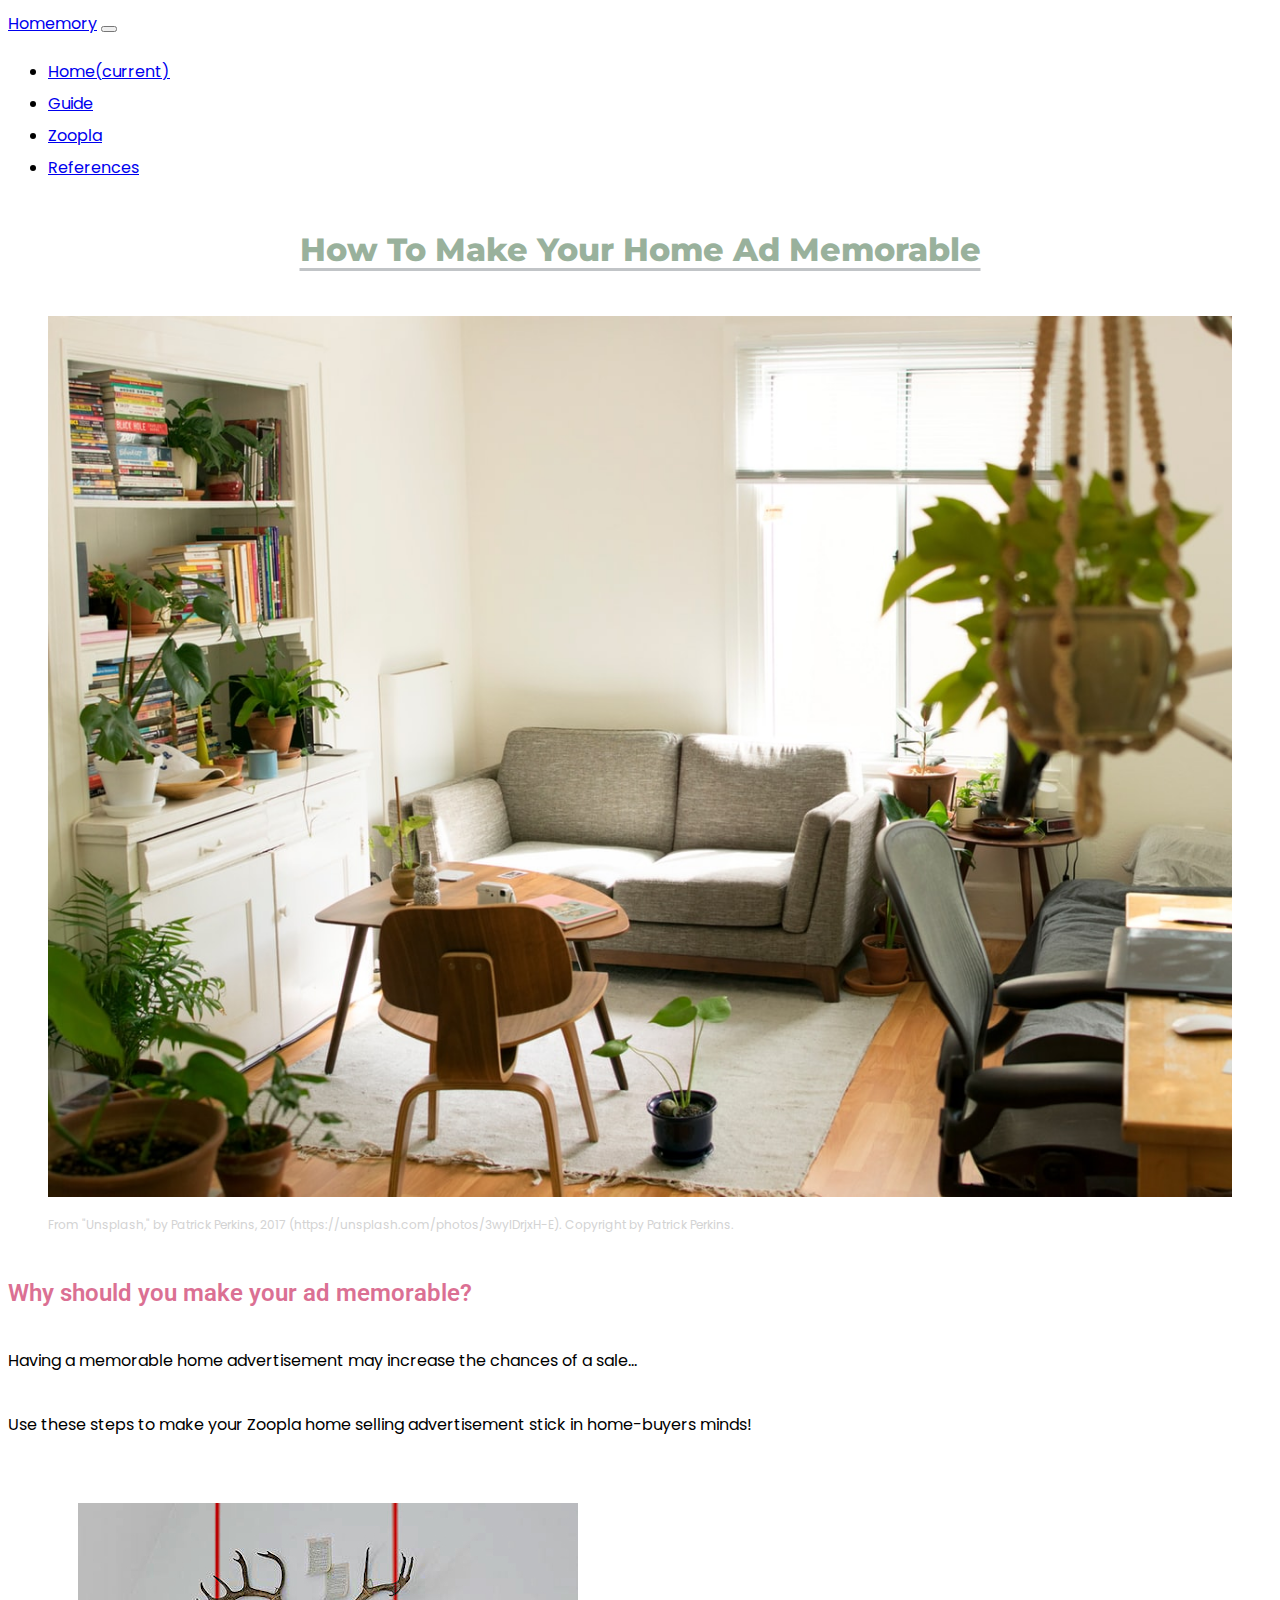
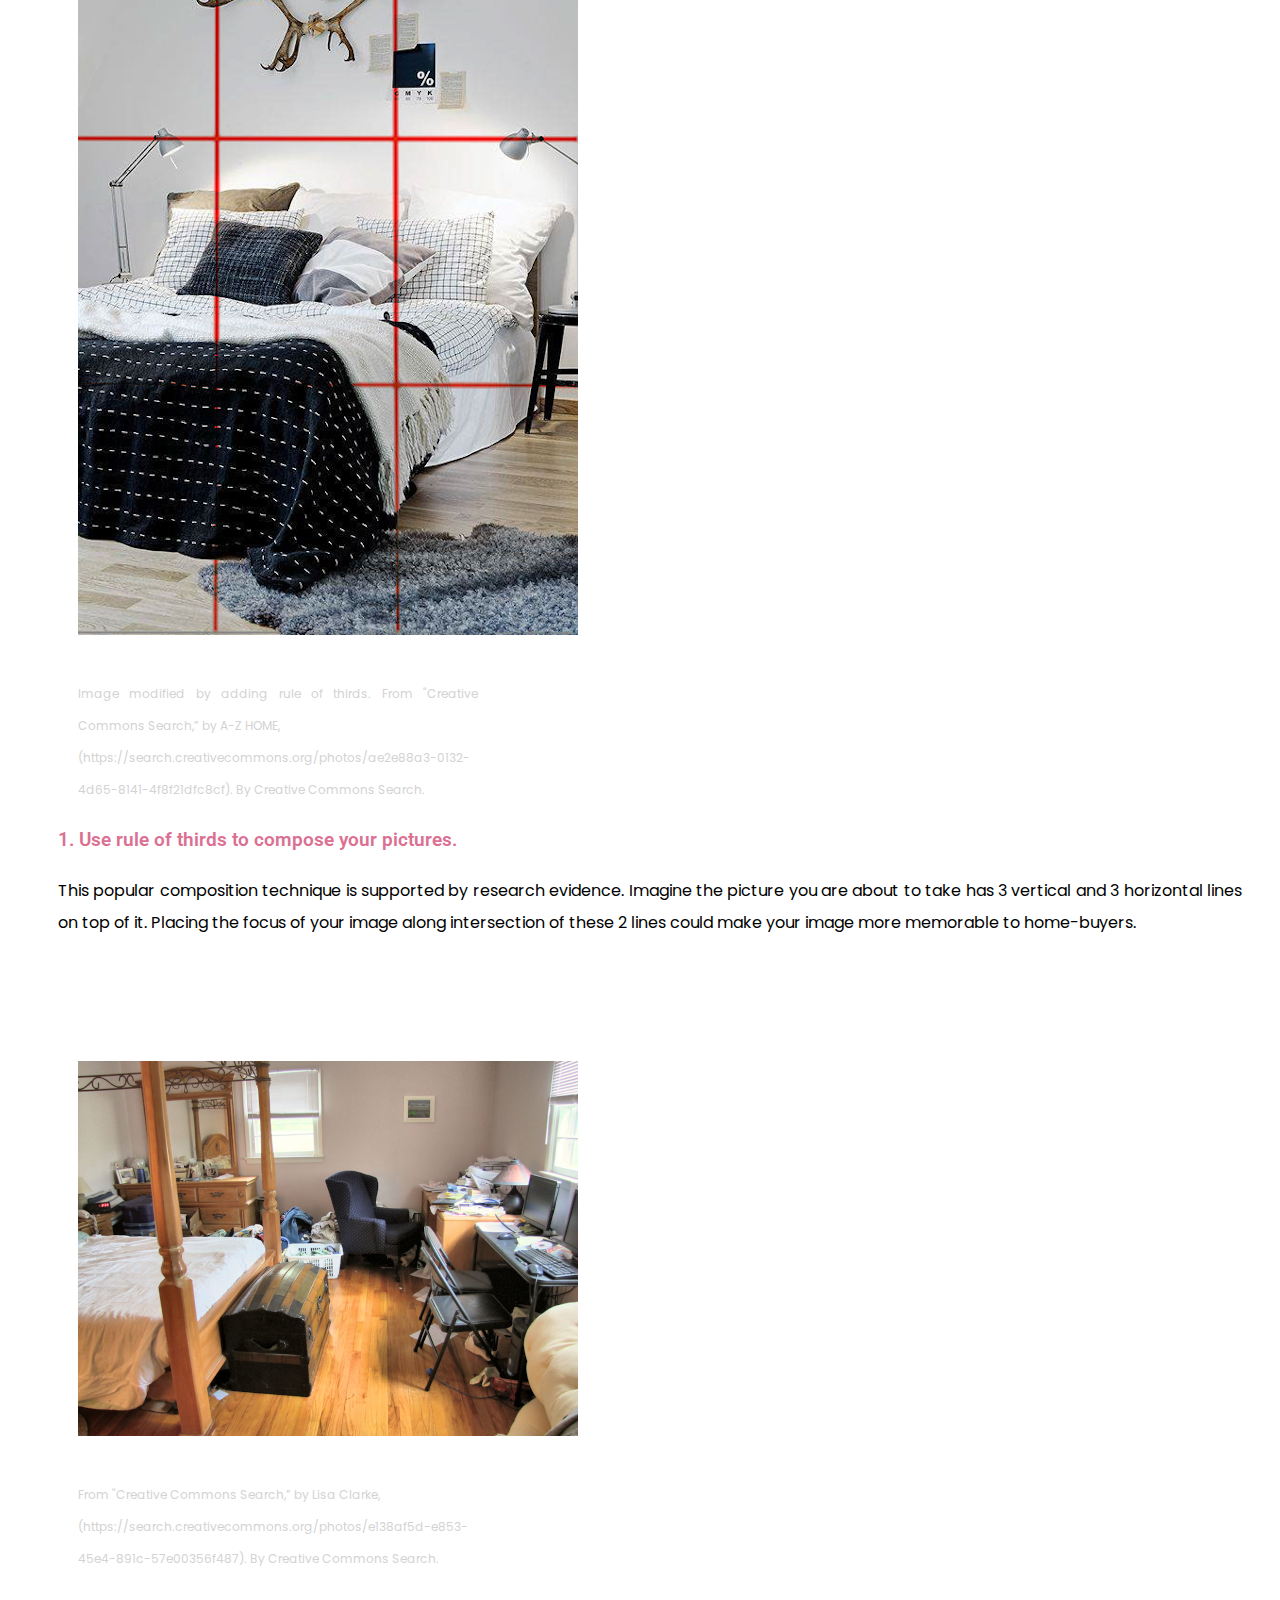
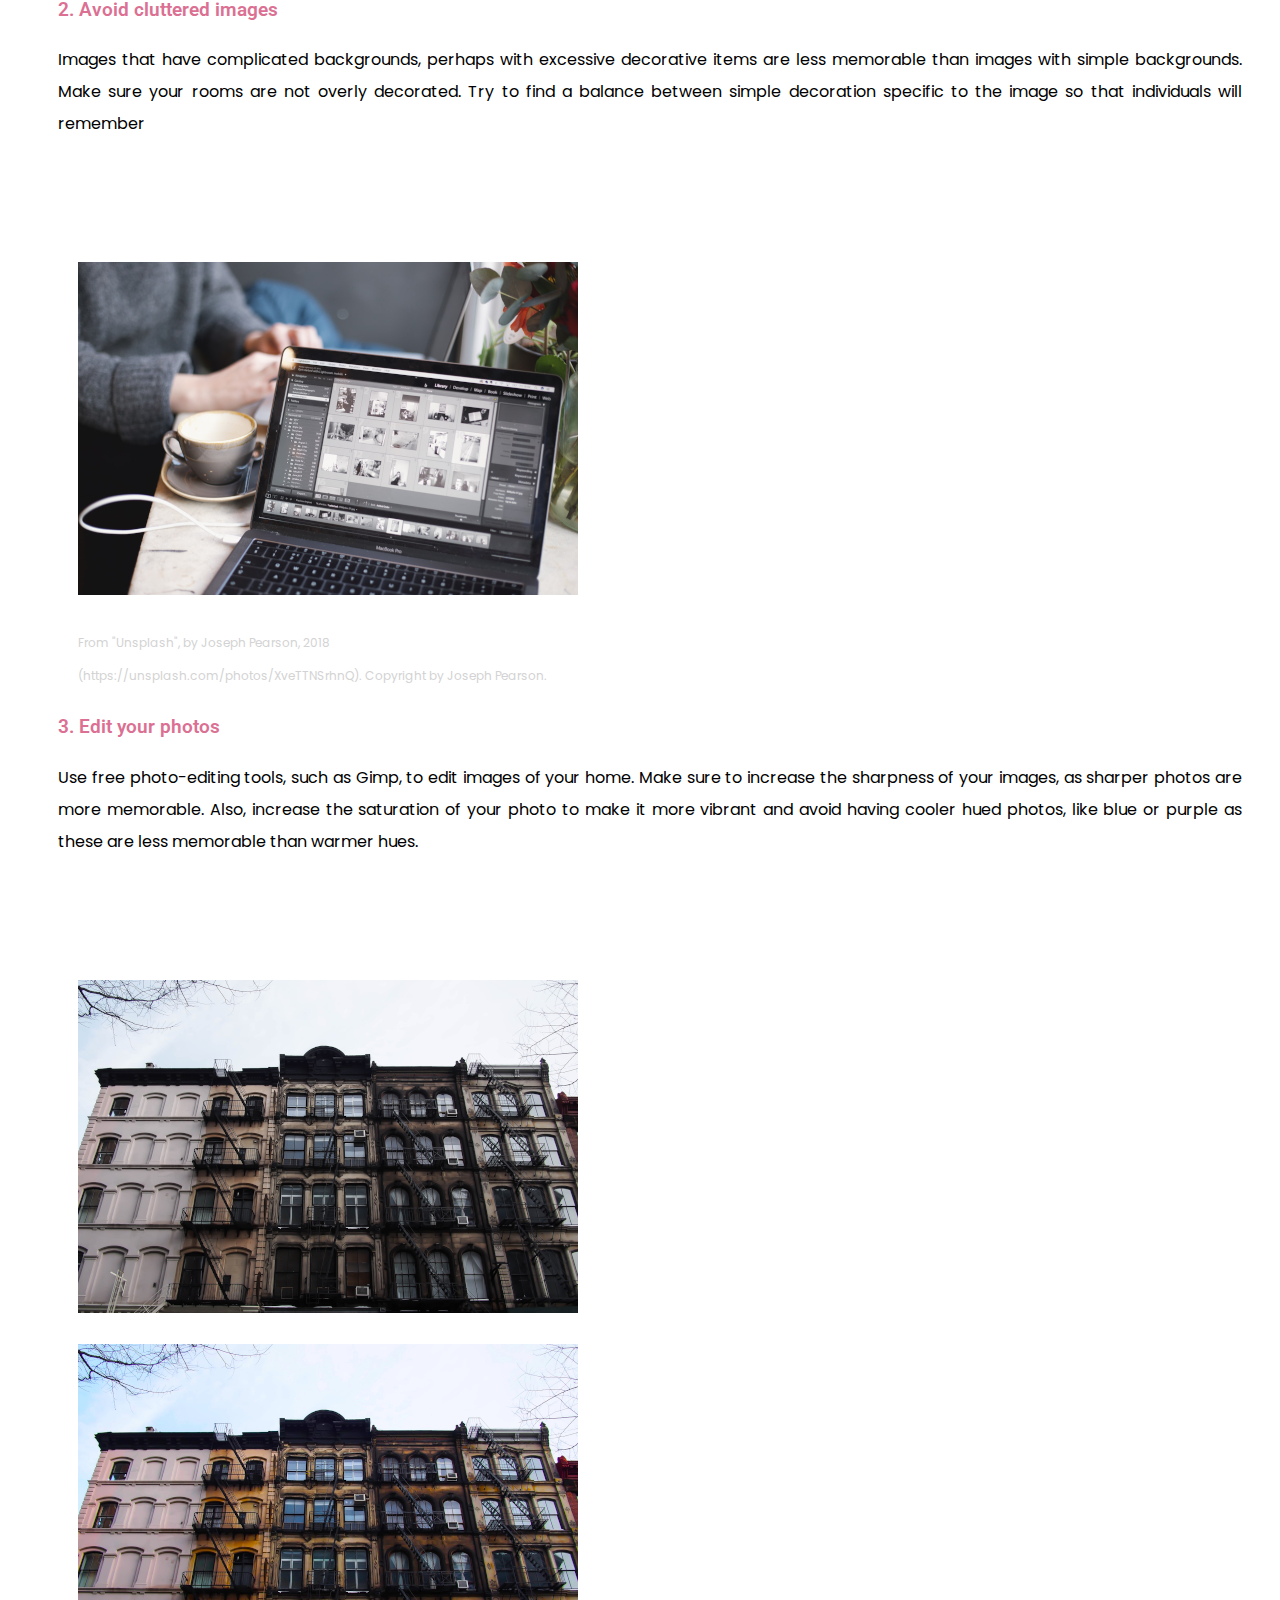
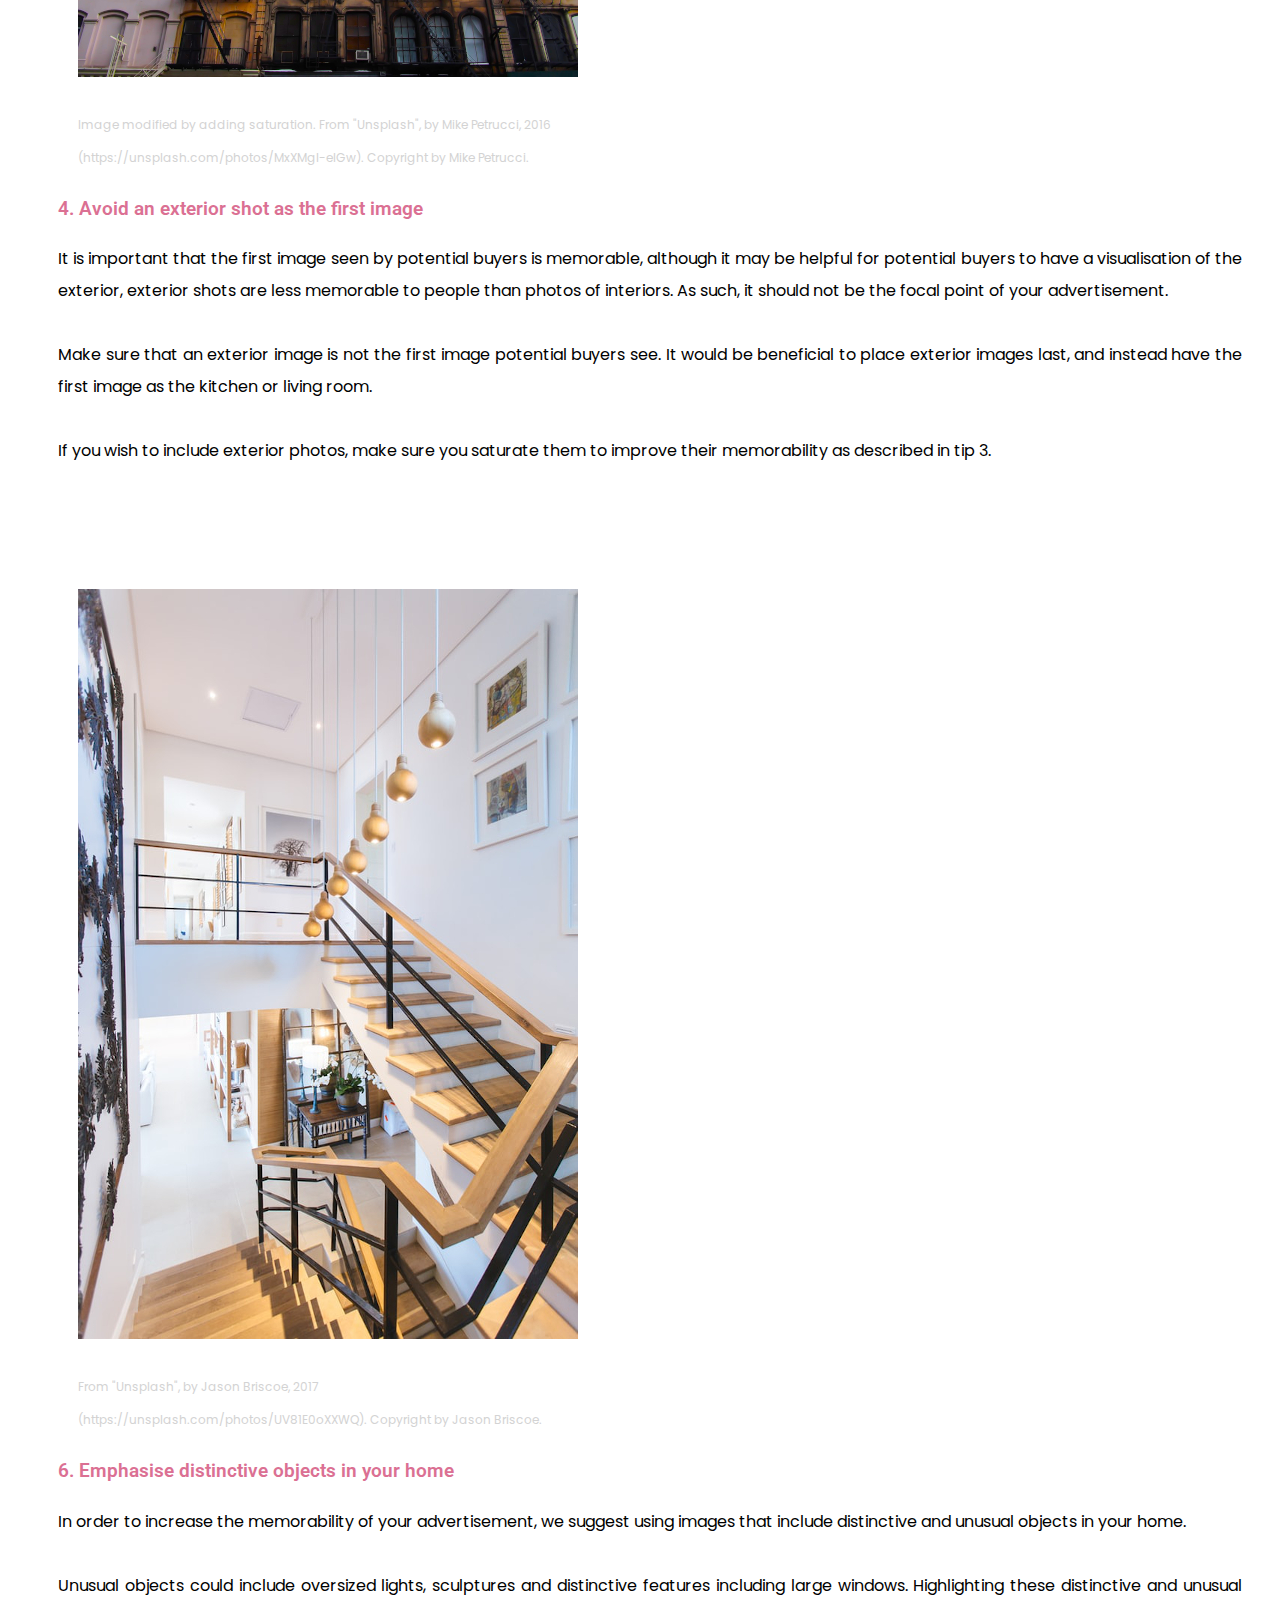
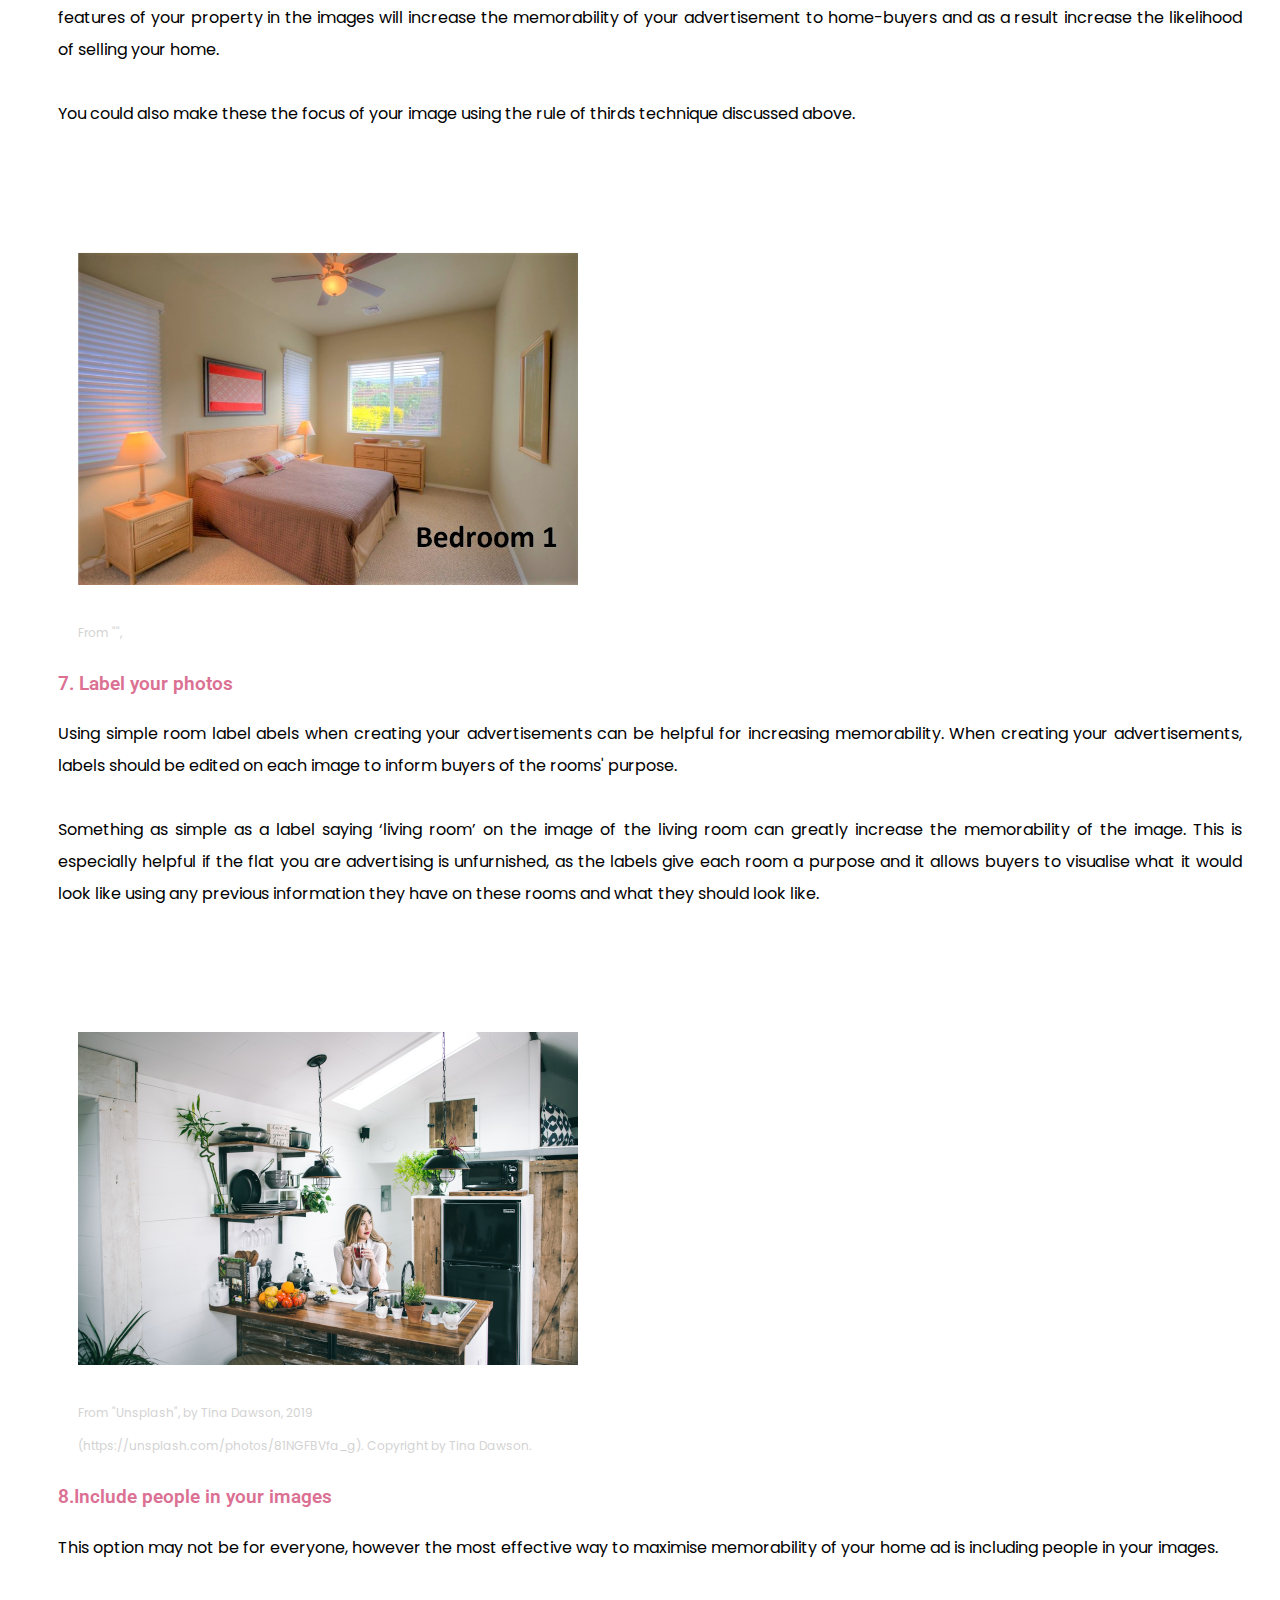
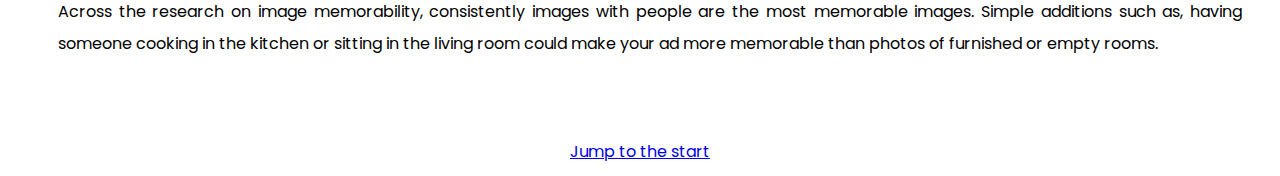
==== commit c34a1b46: "Added saturated exterior image" ====
--- a/index.html
+++ b/index.html
@@ -68,7 +68,7 @@
       <div class="media">
         <figure class="step-figure">
           <!--on hover replace image with original image w/o rule of thirds-->
-          <img class="rounded" id="bootstrap-overrides" src="images/ROT-Example-1.jpg" alt="Bedroom">
+          <img class="rounded" src="images/ROT-Example-1.jpg" alt="Bedroom">
           <figcaption class="figure-caption">
             <p class="copyright">Image modified by adding rule of thirds. From "Creative Commons Search,” by A-Z
               HOME,<br>
@@ -89,7 +89,7 @@
     <section class="guide">
       <div class="media">
         <figure class="step-figure">
-          <img class="rounded" id="bootstrap-overrides" src="images/messy-bedroom.jpg" alt="Messy Bedroom">
+          <img class="rounded" src="images/messy-bedroom.jpg" alt="Messy Bedroom">
           <figcaption class="figure-caption">
             <p class="copyright">From "Creative Commons Search,” by Lisa Clarke,<br>
               (https://search.creativecommons.org/photos/e138af5d-e853-45e4-891c-57e00356f487). By Creative Commons
@@ -106,7 +106,7 @@
     <section class="guide">
       <div class="media">
         <figure class="step-figure">
-          <img class="rounded" id="bootstrap-overrides" src="images/editing.jpeg" alt="editing program">
+          <img class="rounded" src="images/editing.jpeg" alt="editing program">
           <figcaption class="figure-caption">
             <span class="copyright">From "Unsplash", by Joseph Pearson, 2018
               <br>(https://unsplash.com/photos/XveTTNSrhnQ). Copyright by Joseph Pearson.</span>
@@ -122,25 +122,26 @@
     </section>
     <section class="guide">
       <div class="media">
-        <figure class="step=figure">
-          <img class="rounded" id="bootstrap-overrides" src="images/exterior.jpeg" alt="flat building">
-          <figcaption class="figure-caption">
-            <span class="copyright">From "Unsplash", by Mike Petrucci, 2016<br>
+        <figure class="step-figure">
+          <img class="rounded" src="images/exterior.jpeg" alt="flat building">
+          <img class="rounded" src="images/saturated-exterior.jpeg" alt="saturated exterior">
+          <figcaption class="figure-caption">
+            <span class="copyright">Image modified by adding saturation. From "Unsplash", by Mike Petrucci, 2016<br>
               (https://unsplash.com/photos/MxXMgI-elGw). Copyright by Mike Petrucci.
             </span>
           </figcaption>
         </figure>
         <div class="media-body">
-
           <h3>4. Avoid an exterior shot as the first image</h3>
-          <p class="tips"> Although it may be helpful for potential buyers to have a visualisation of the exterior,
+          <p class="tips"> It is important that the first image seen by potential buyers is memorable, although it may
+            be helpful for potential buyers to have a visualisation of the exterior,
             exterior shots are less memorable to people than photos of interiors.
             As such, it should not be the focal point of your advertisement.
             <br><br>Make sure that an exterior image is not the first image potential buyers see.
             It would be beneficial to place exterior images last, and instead have the first image as the kitchen or
-            living room.
-            It is important that the first image seen by potential buyers is memorable, and therefore the photo could be
-            edited and decorated using previously mentioned tips.
+            living room.<br><br>
+            If you wish to include exterior photos, make sure you saturate them to improve their memorability as
+            described in tip 3.
           </p>
         </div>
       </div>
@@ -148,10 +149,11 @@
     <section class="guide">
       <div class="media">
         <figure class="step-figure">
-          <img class="rounded" id="bootstrap-overrides" src="images/distinctive-light.jpeg" alt="staircase">
+          <img class="rounded" src="images/distinctive-light.jpeg" alt="staircase">
           <figcaption class="figure-caption">
             <span class="copyright">From "Unsplash", by Jason Briscoe, 2017 <br>
               (https://unsplash.com/photos/UV81E0oXXWQ). Copyright by Jason Briscoe.</span>
+
           </figcaption>
         </figure>
         <div class="media-body">
@@ -171,7 +173,7 @@
     <section class="guide">
       <div class="media">
         <figure class="step-figure">
-          <img class="rounded" id="bootstrap-overrides" src="images/label-bedroom.png" alt="bedroom label">
+          <img class="rounded" src="images/label-bedroom.png" alt="bedroom label">
           <figcaption class="figure-caption">
             <span class="copyright">From "", </span>
           </figcaption>
@@ -195,7 +197,7 @@
     <section class="guide">
       <div class="media">
         <figure class="step-figure">
-          <img class="rounded" id="bootstrap-overrides" src="images/kitchen.jpeg" alt="kitchen">
+          <img class="rounded" src="images/kitchen.jpeg" alt="kitchen">
           <figcaption class="figure-caption">
             <span class="copyright">From "Unsplash", by Tina Dawson, 2019 <br>
               (https://unsplash.com/photos/81NGFBVfa_g). Copyright by Tina Dawson. </span>
--- a/css/styles.css
+++ b/css/styles.css
@@ -1,4 +1,4 @@
-/*general changes to body and text*/
+/*general changes to body and headers*/
 
 body {
   font-family: "Poppins", sans-serif;
@@ -60,6 +60,18 @@
   margin-left: 20px;
 }
 
+/*changing width of image section*/
+
+.step-figure {
+  width: 50%;
+}
+
+/*adding bottom margin to images*/
+
+.rounded {
+  margin-bottom: 20px;
+}
+
 /* image copyright text */
 
 .copyright {
@@ -68,9 +80,9 @@
   font-size: 0.75em;
 }
 
-/* overriding boostrap on home images */
+/*/centering footer link/*/
 
 footer {
   display: flex;
   justify-content: center;
-}
+}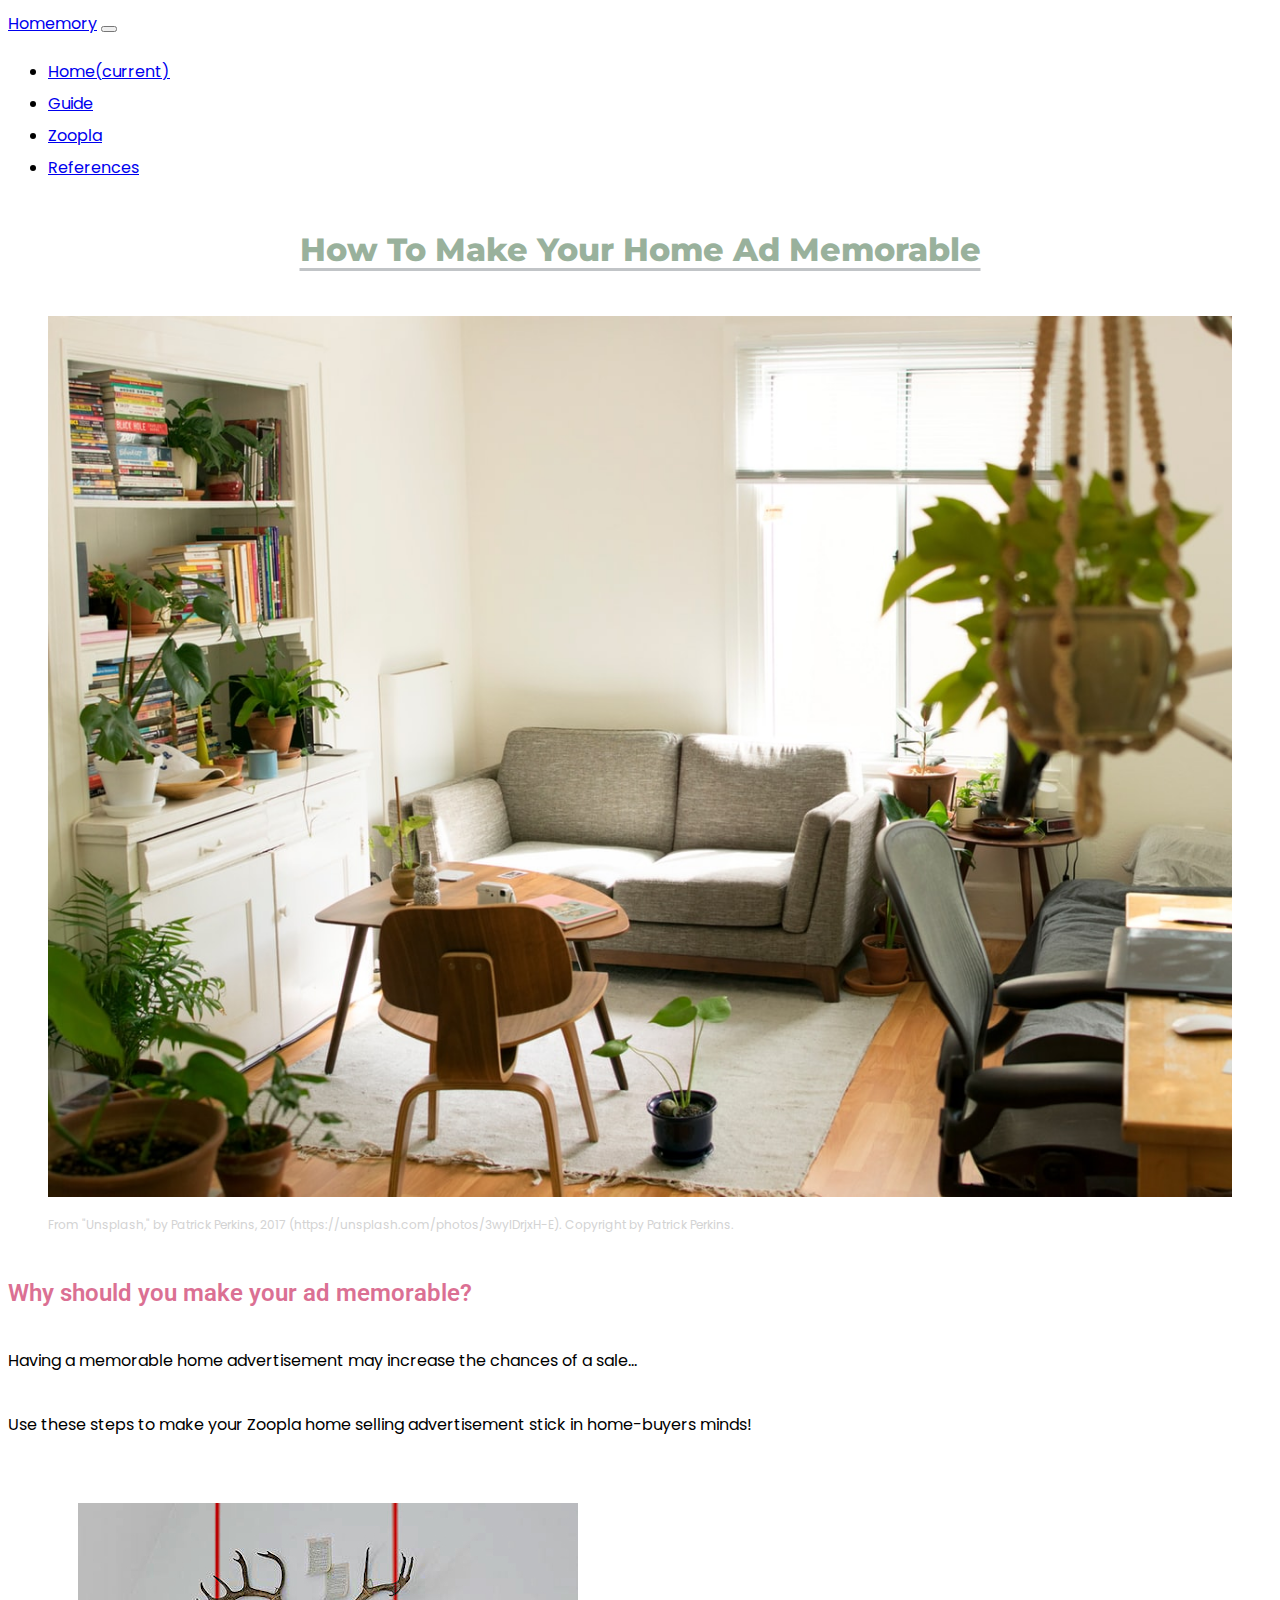
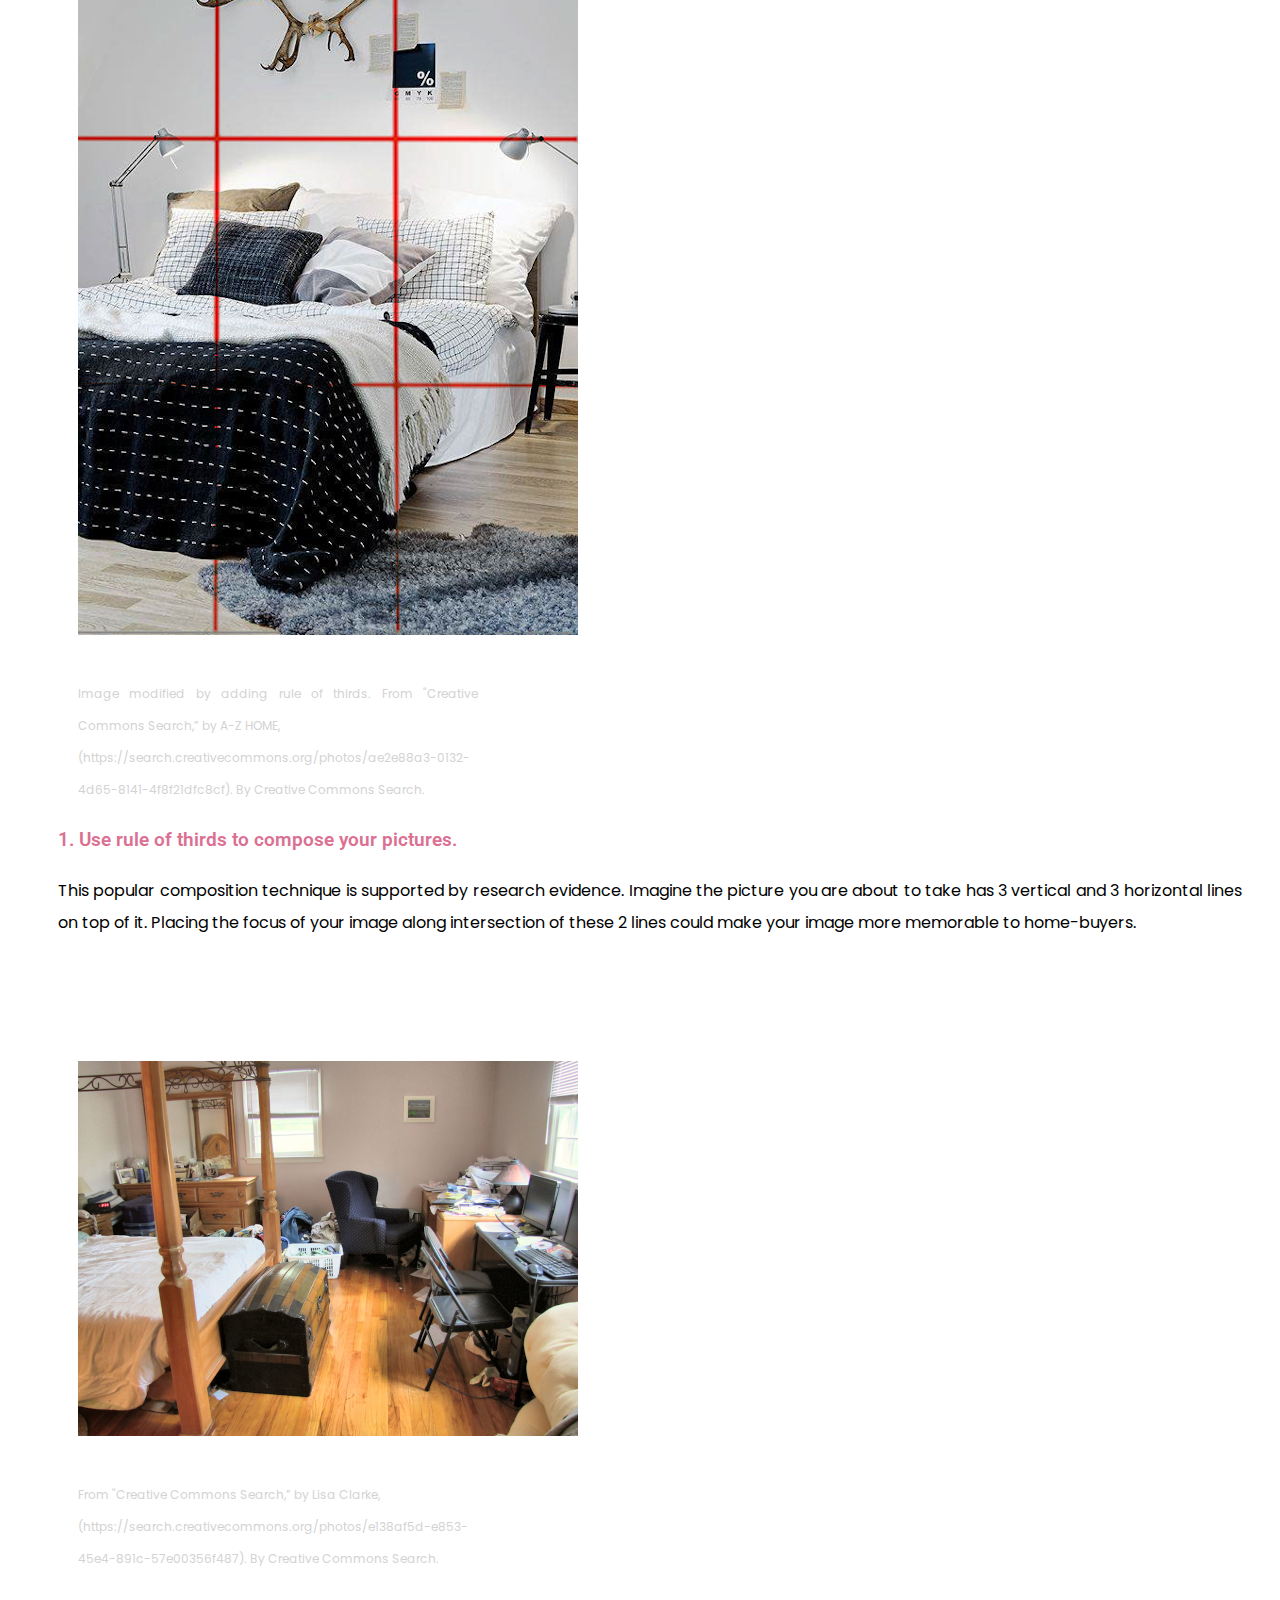
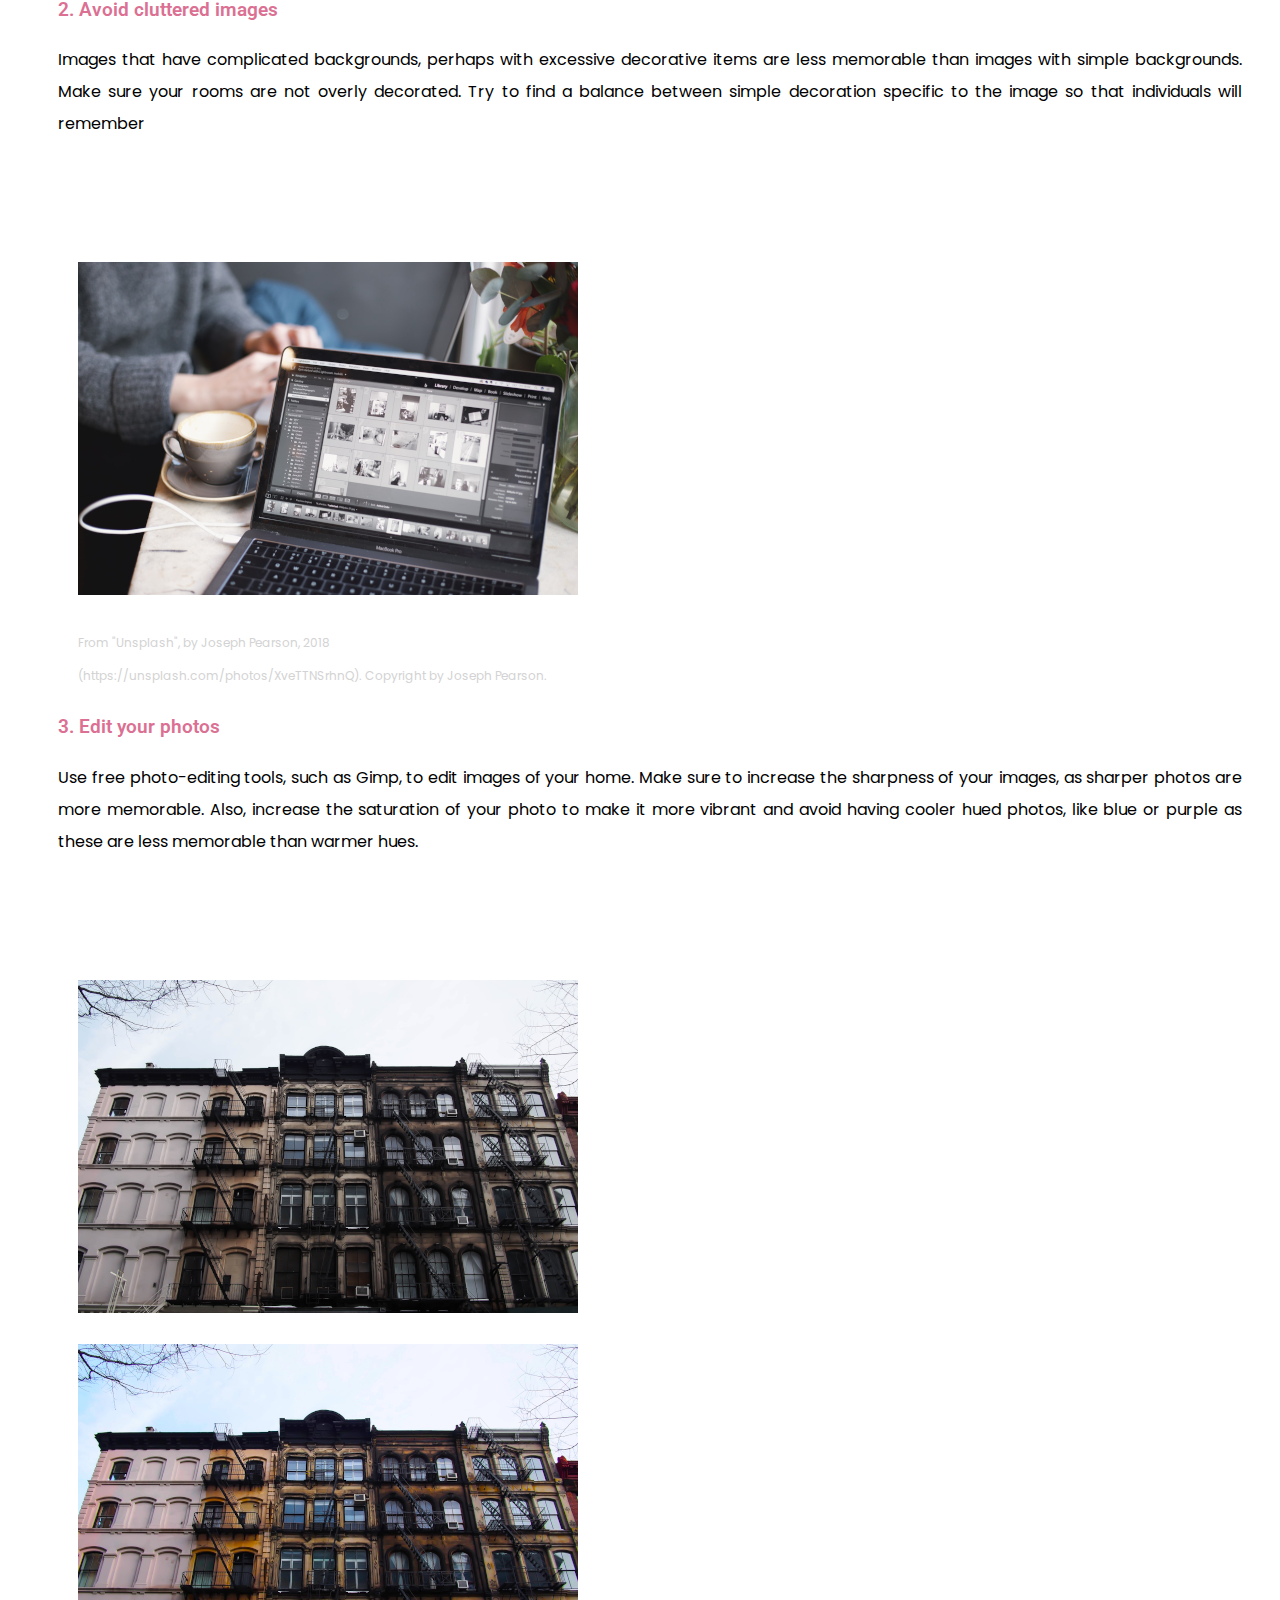
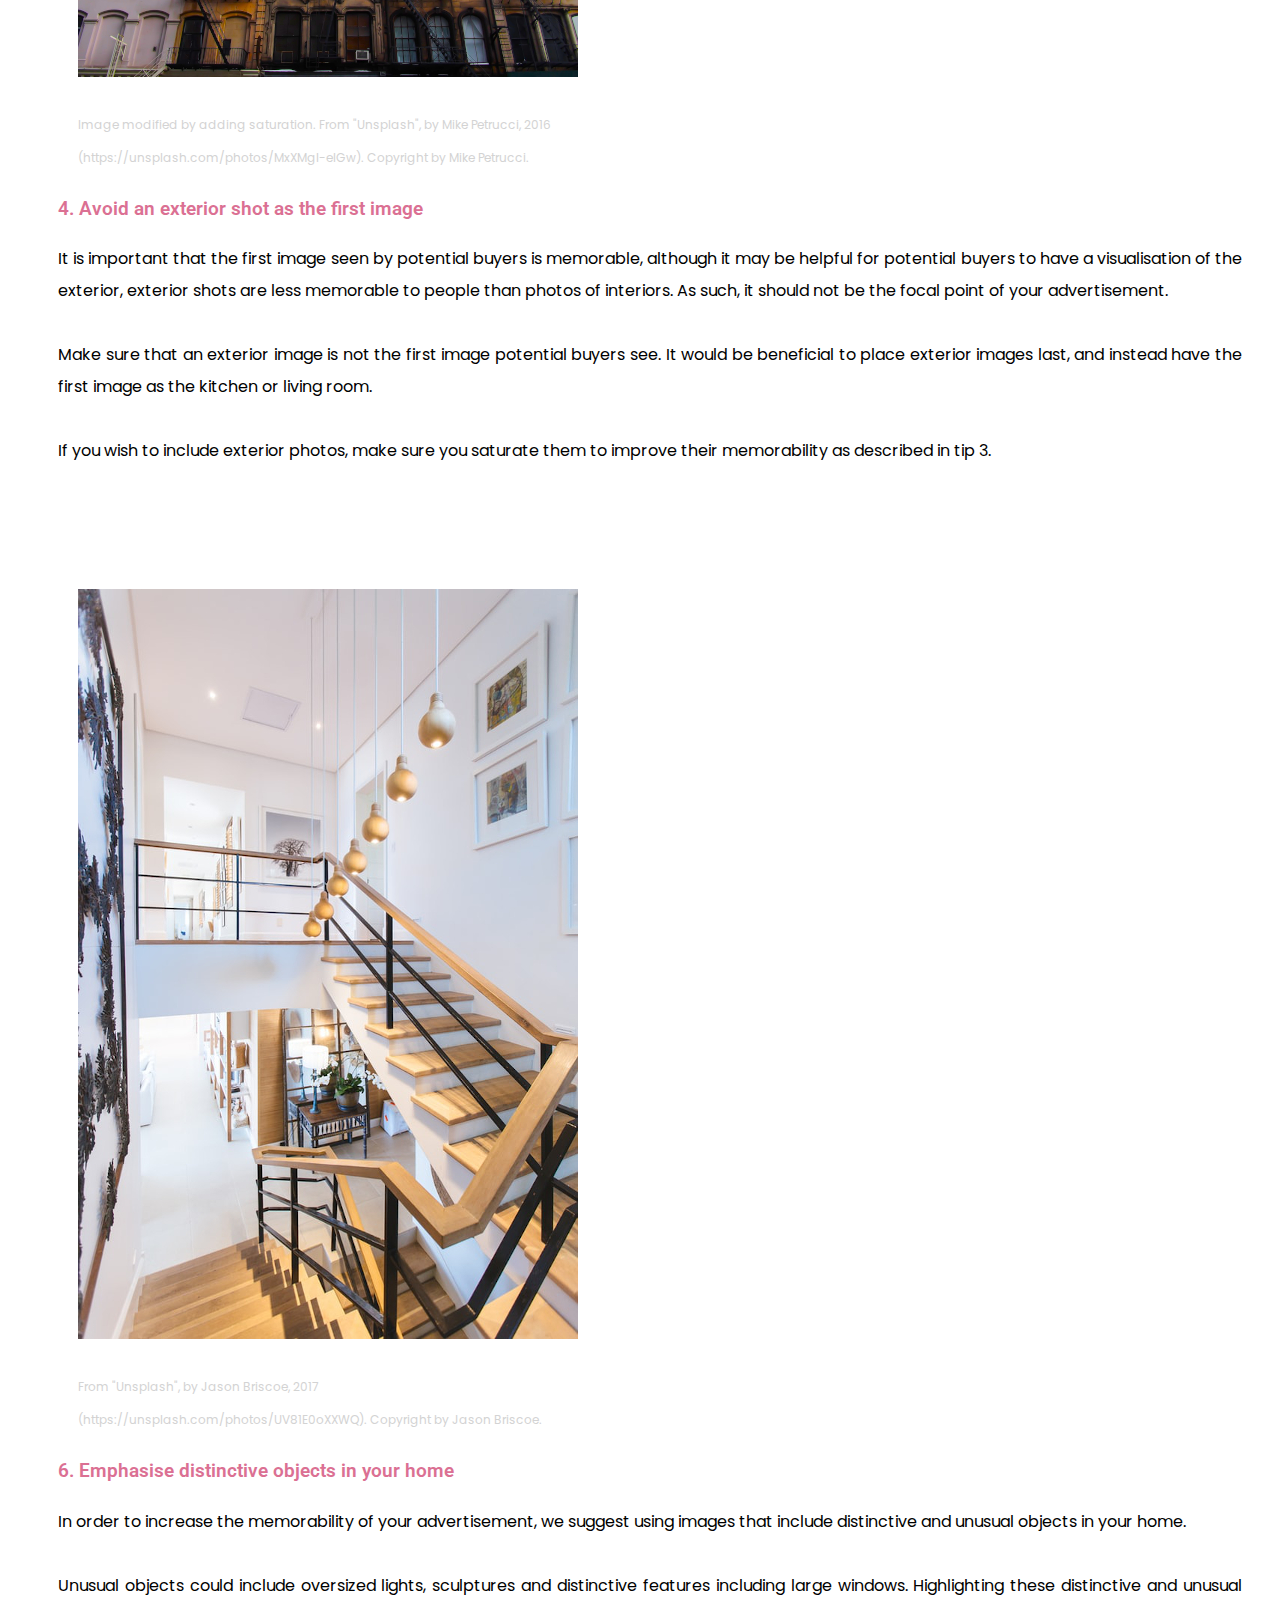
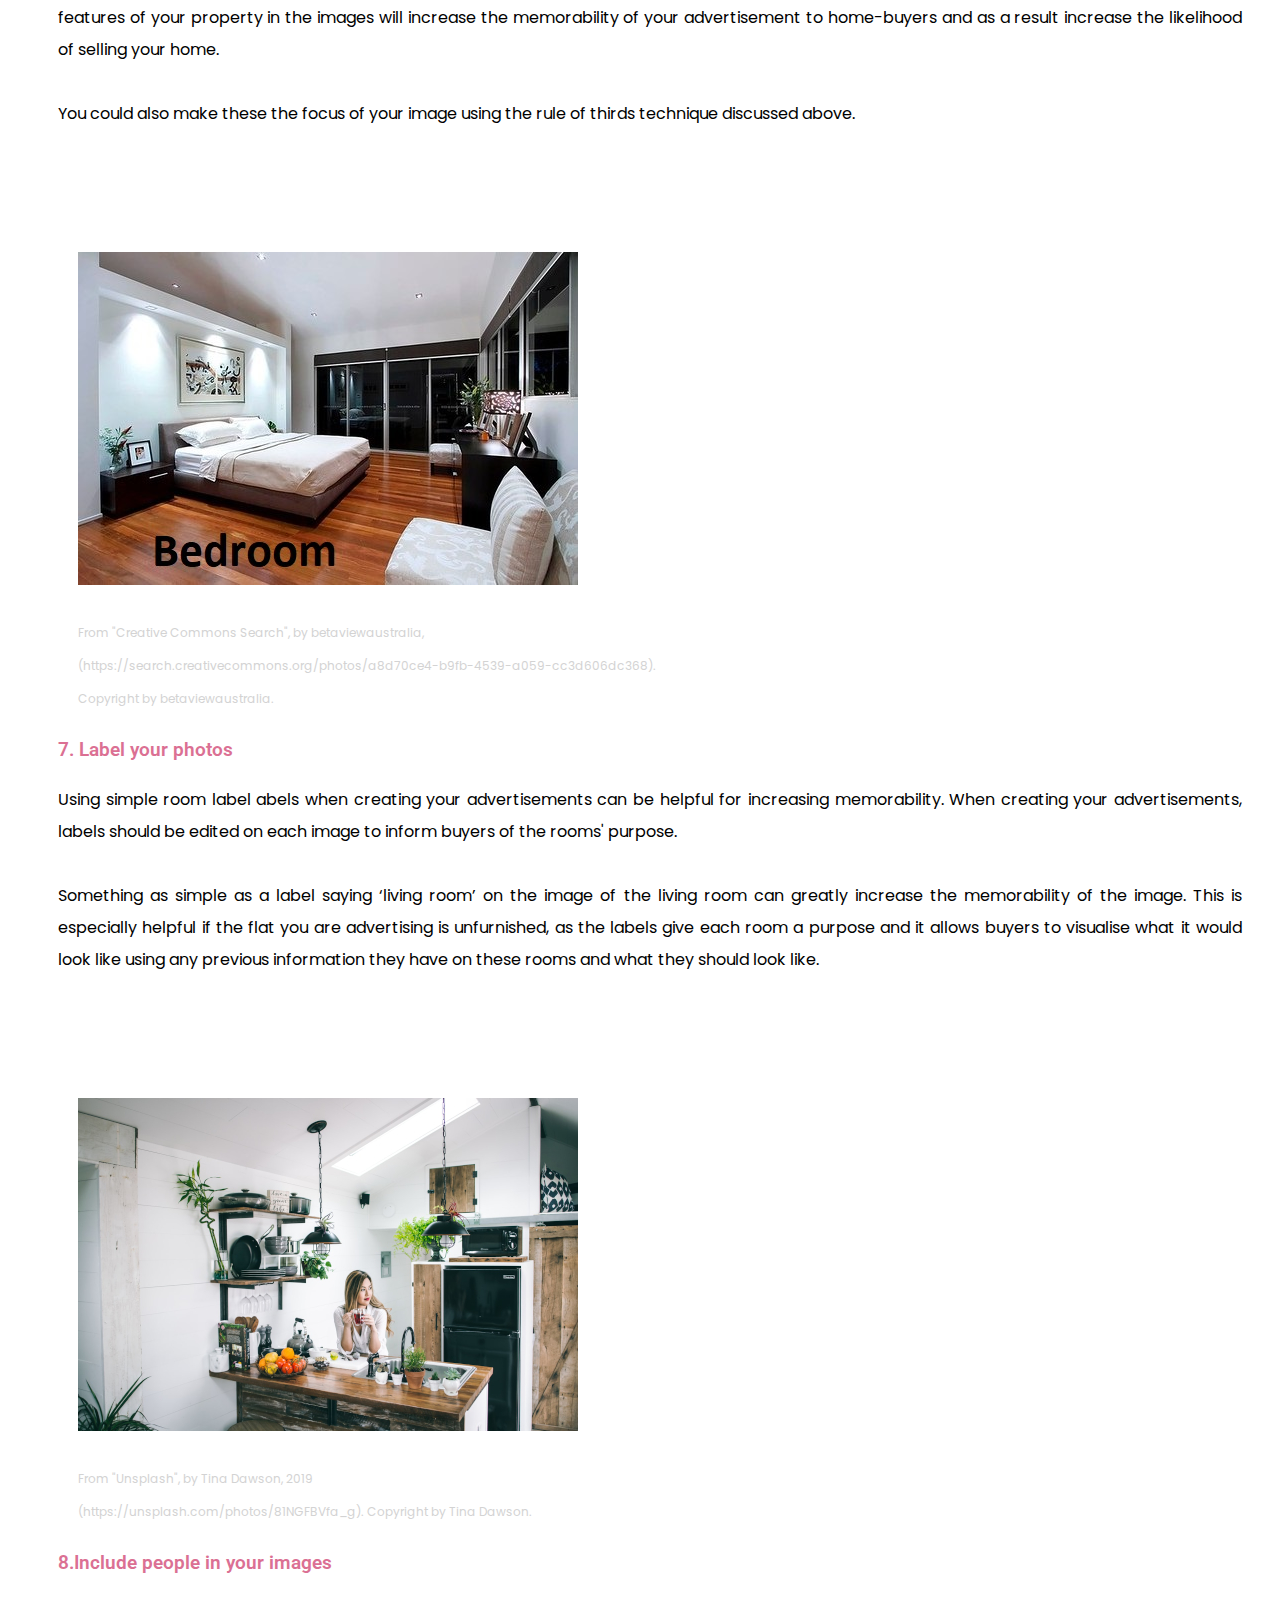
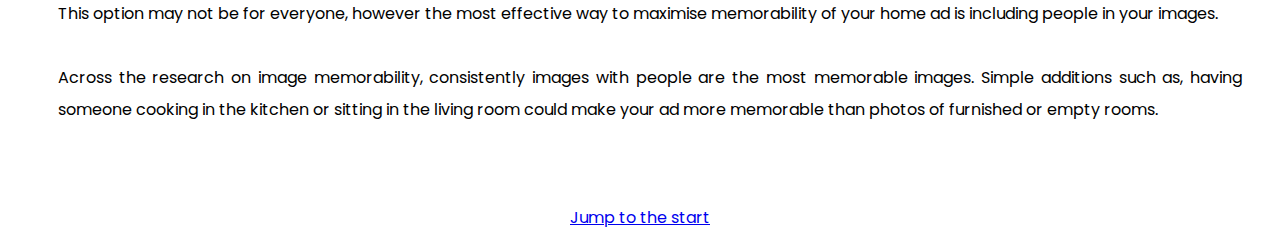
==== commit 2df2e7f8: "Changed Bedroom Label photo" ====
--- a/index.html
+++ b/index.html
@@ -173,9 +173,10 @@
     <section class="guide">
       <div class="media">
         <figure class="step-figure">
-          <img class="rounded" src="images/label-bedroom.png" alt="bedroom label">
-          <figcaption class="figure-caption">
-            <span class="copyright">From "", </span>
+          <img class="rounded" src="images/label-bedroom.jpg" alt="bedroom label">
+          <figcaption class="figure-caption">
+            <span class="copyright">From "Creative Commons Search", by betaviewaustralia, <br>
+            (https://search.creativecommons.org/photos/a8d70ce4-b9fb-4539-a059-cc3d606dc368). Copyright by betaviewaustralia.</span>
           </figcaption>
         </figure>
         <div class="media-body">
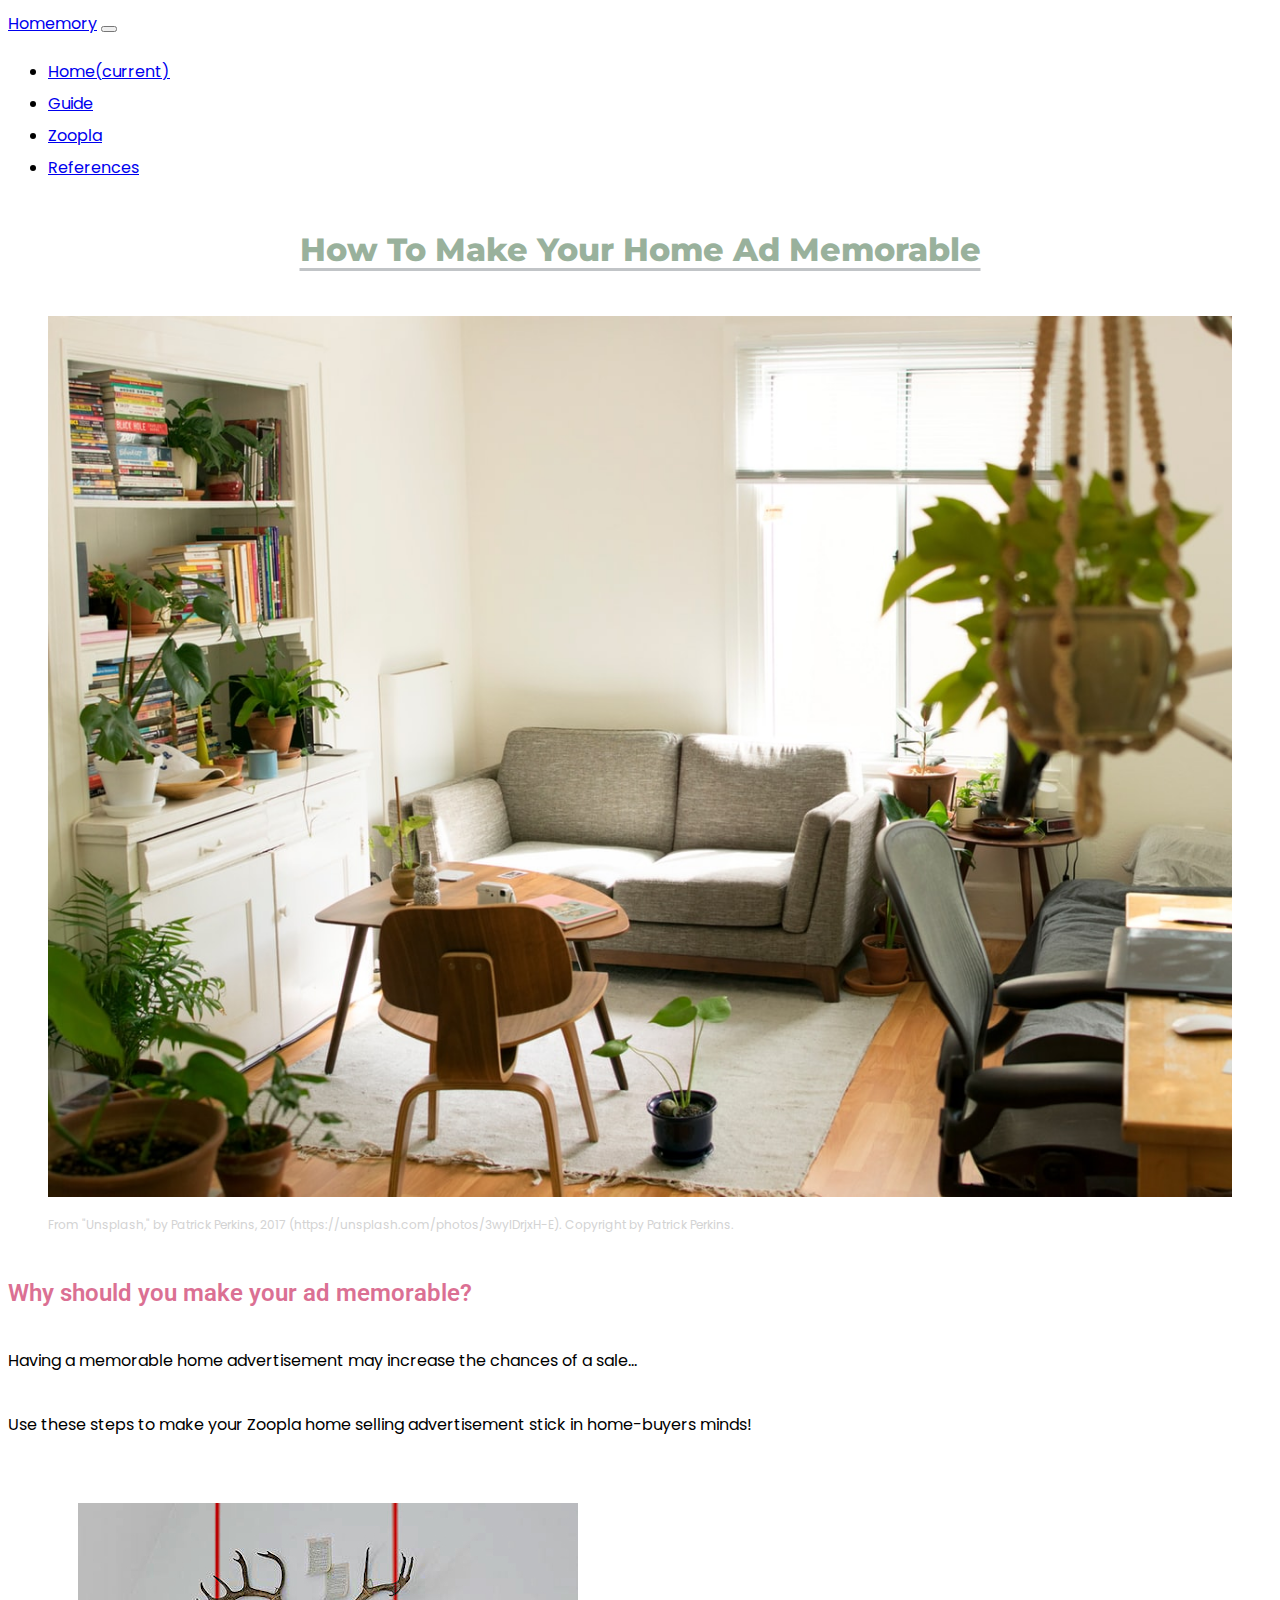
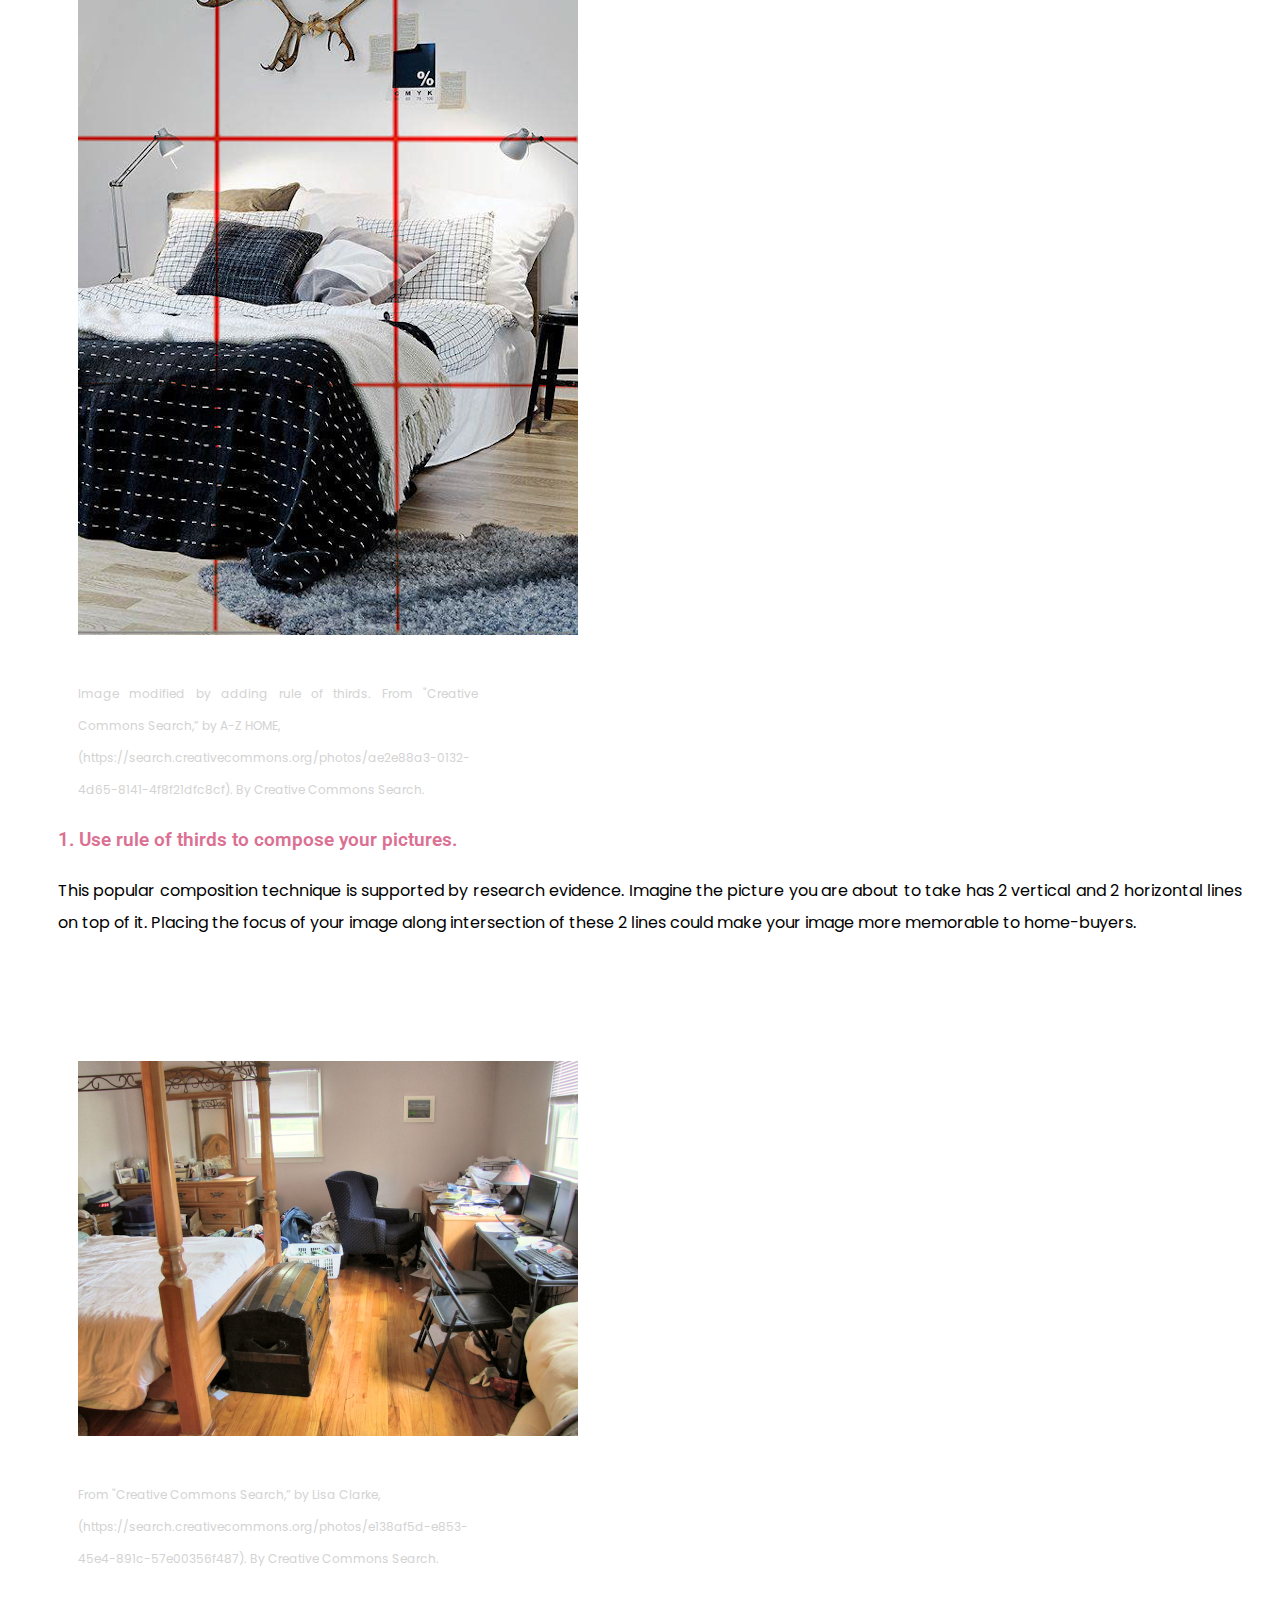
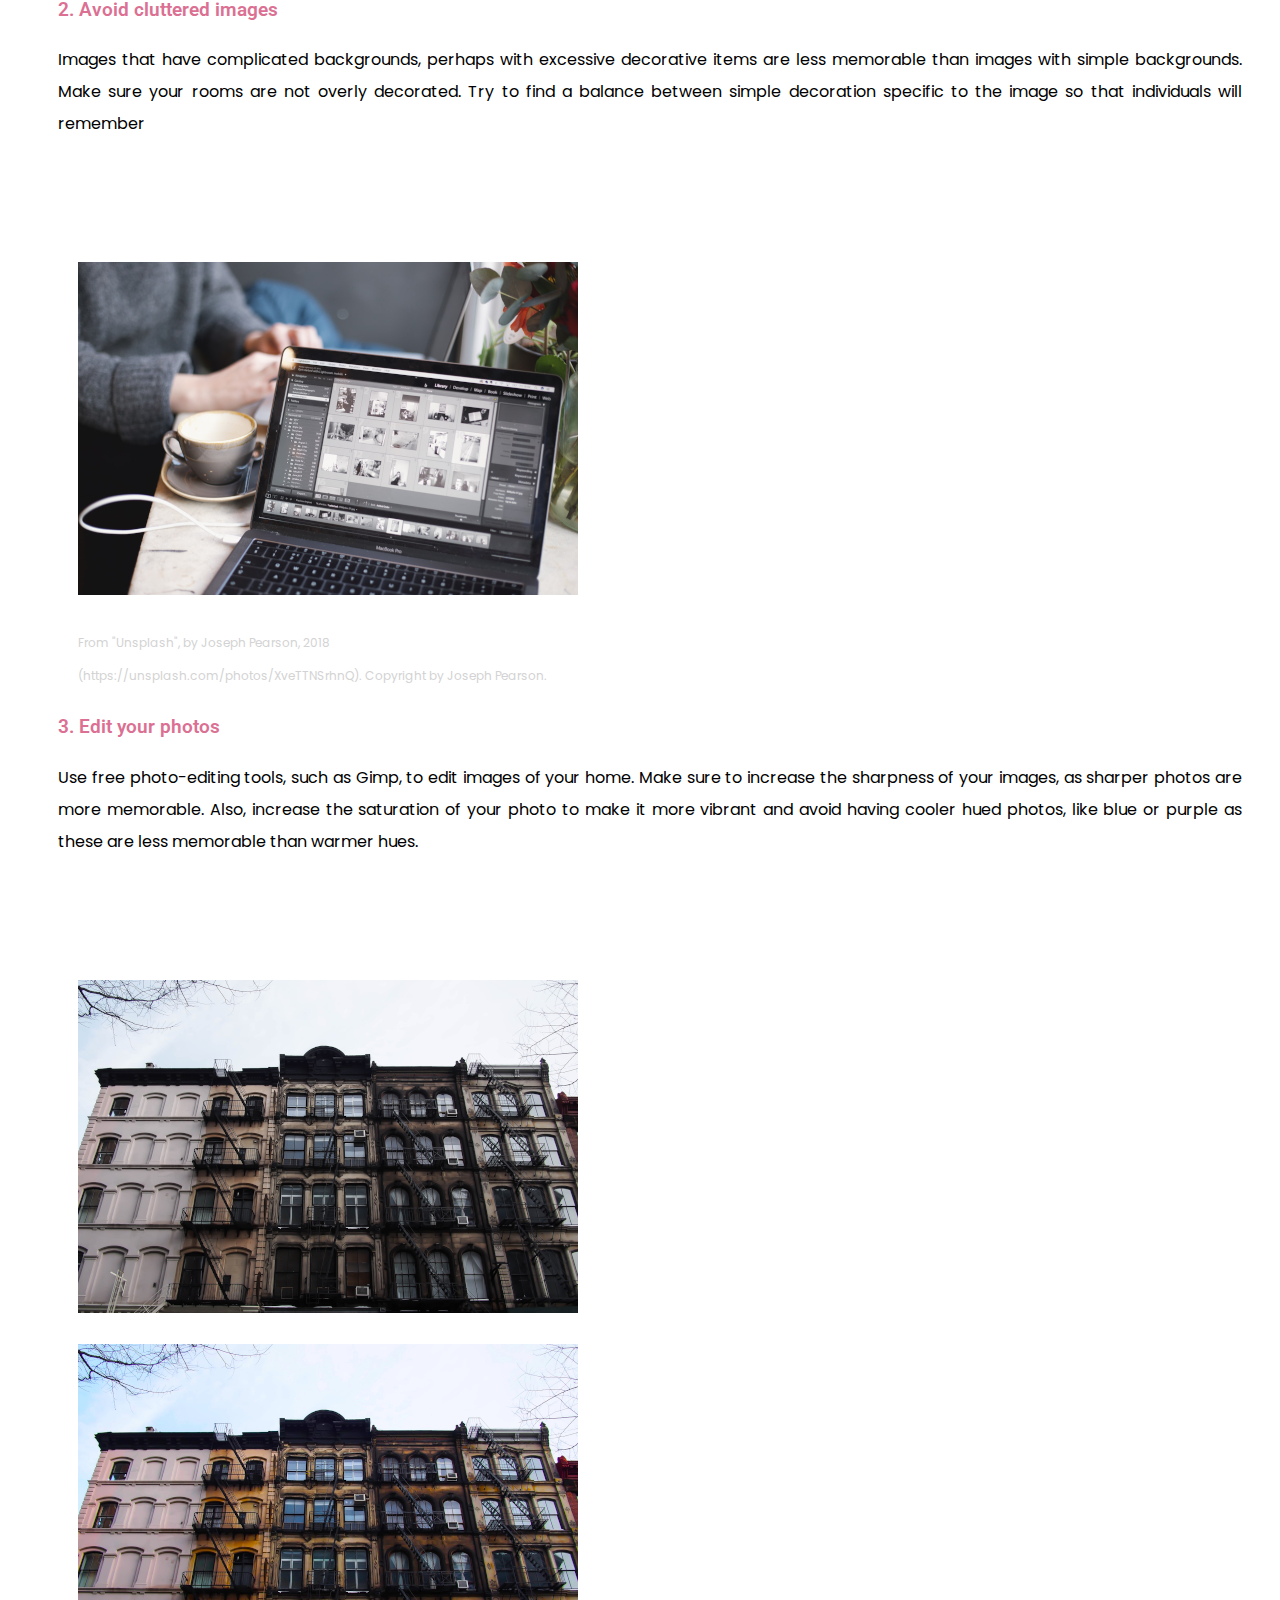
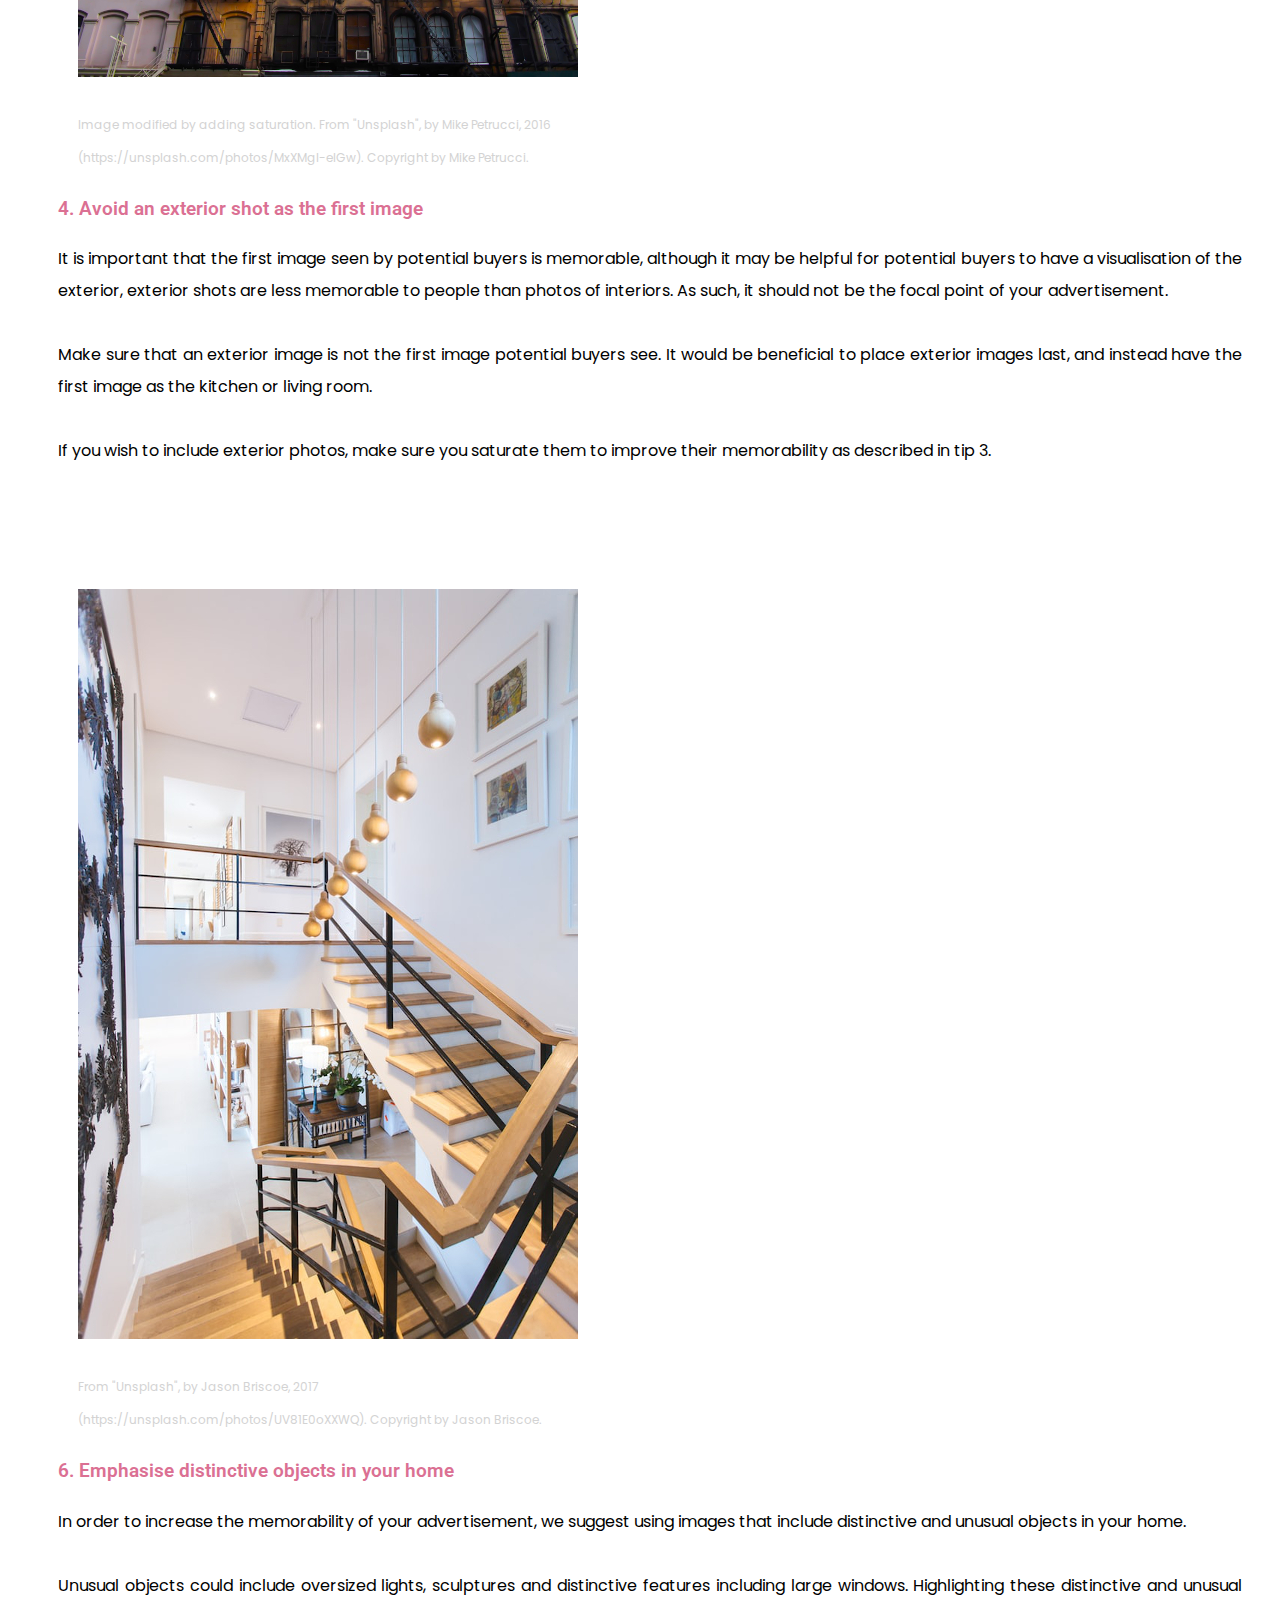
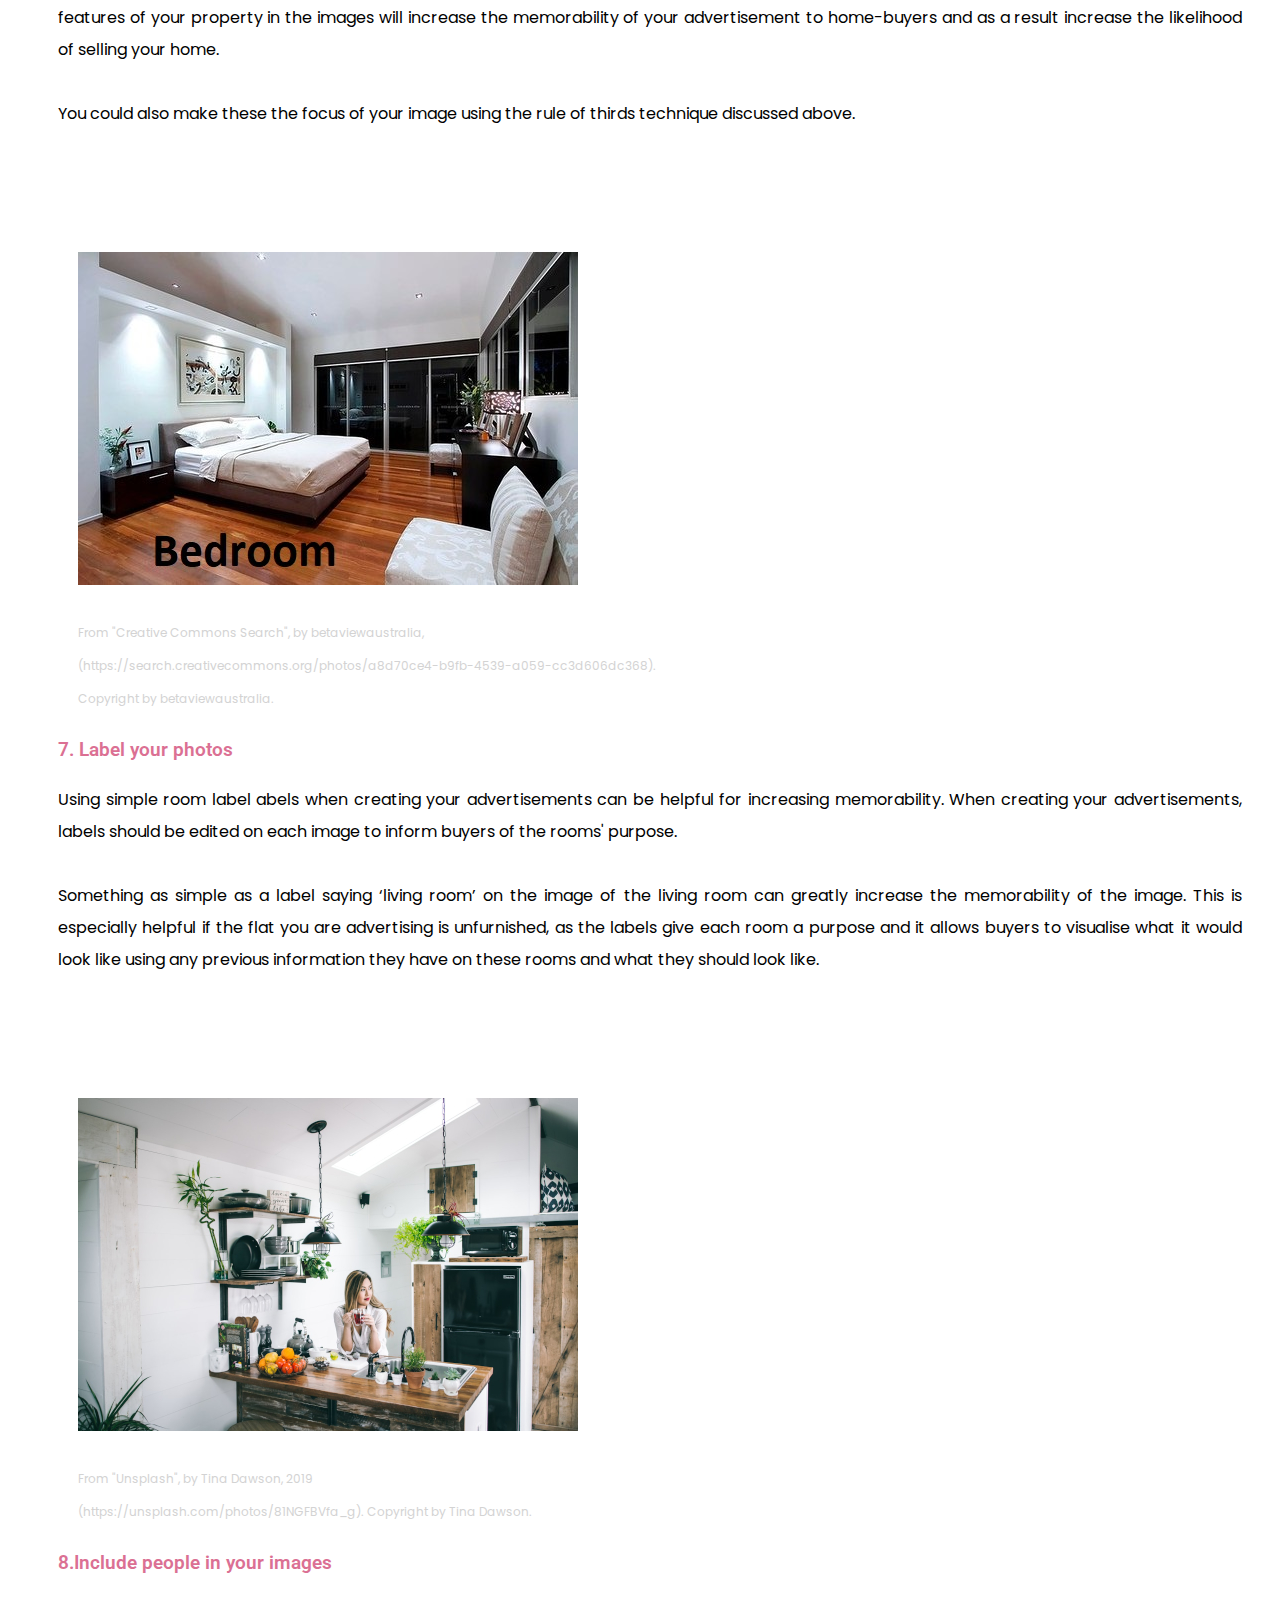
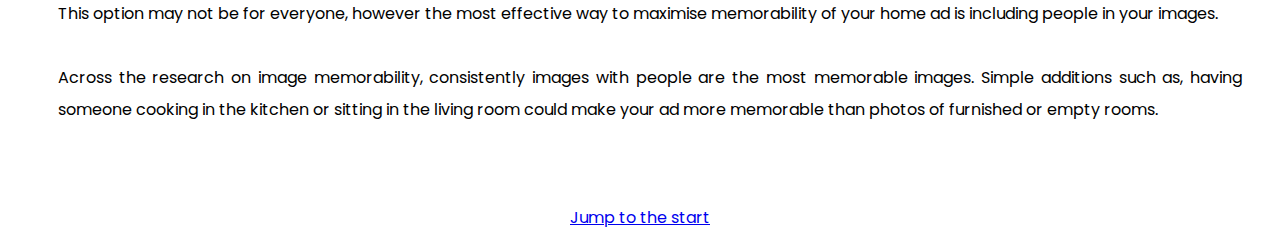
==== commit 9bf7b406: "Changed rule of thirds text" ====
--- a/index.html
+++ b/index.html
@@ -79,7 +79,7 @@
         <div class="media-body">
           <h3>1. Use rule of thirds to compose your pictures.</h3>
           <p class="tips">This popular composition technique is supported by research evidence.
-            Imagine the picture you are about to take has 3 vertical and 3 horizontal lines on top of it.
+            Imagine the picture you are about to take has 2 vertical and 2 horizontal lines on top of it.
             Placing the focus of your image along intersection of these 2 lines could make your image more memorable to
             home-buyers.</p>
         </div>
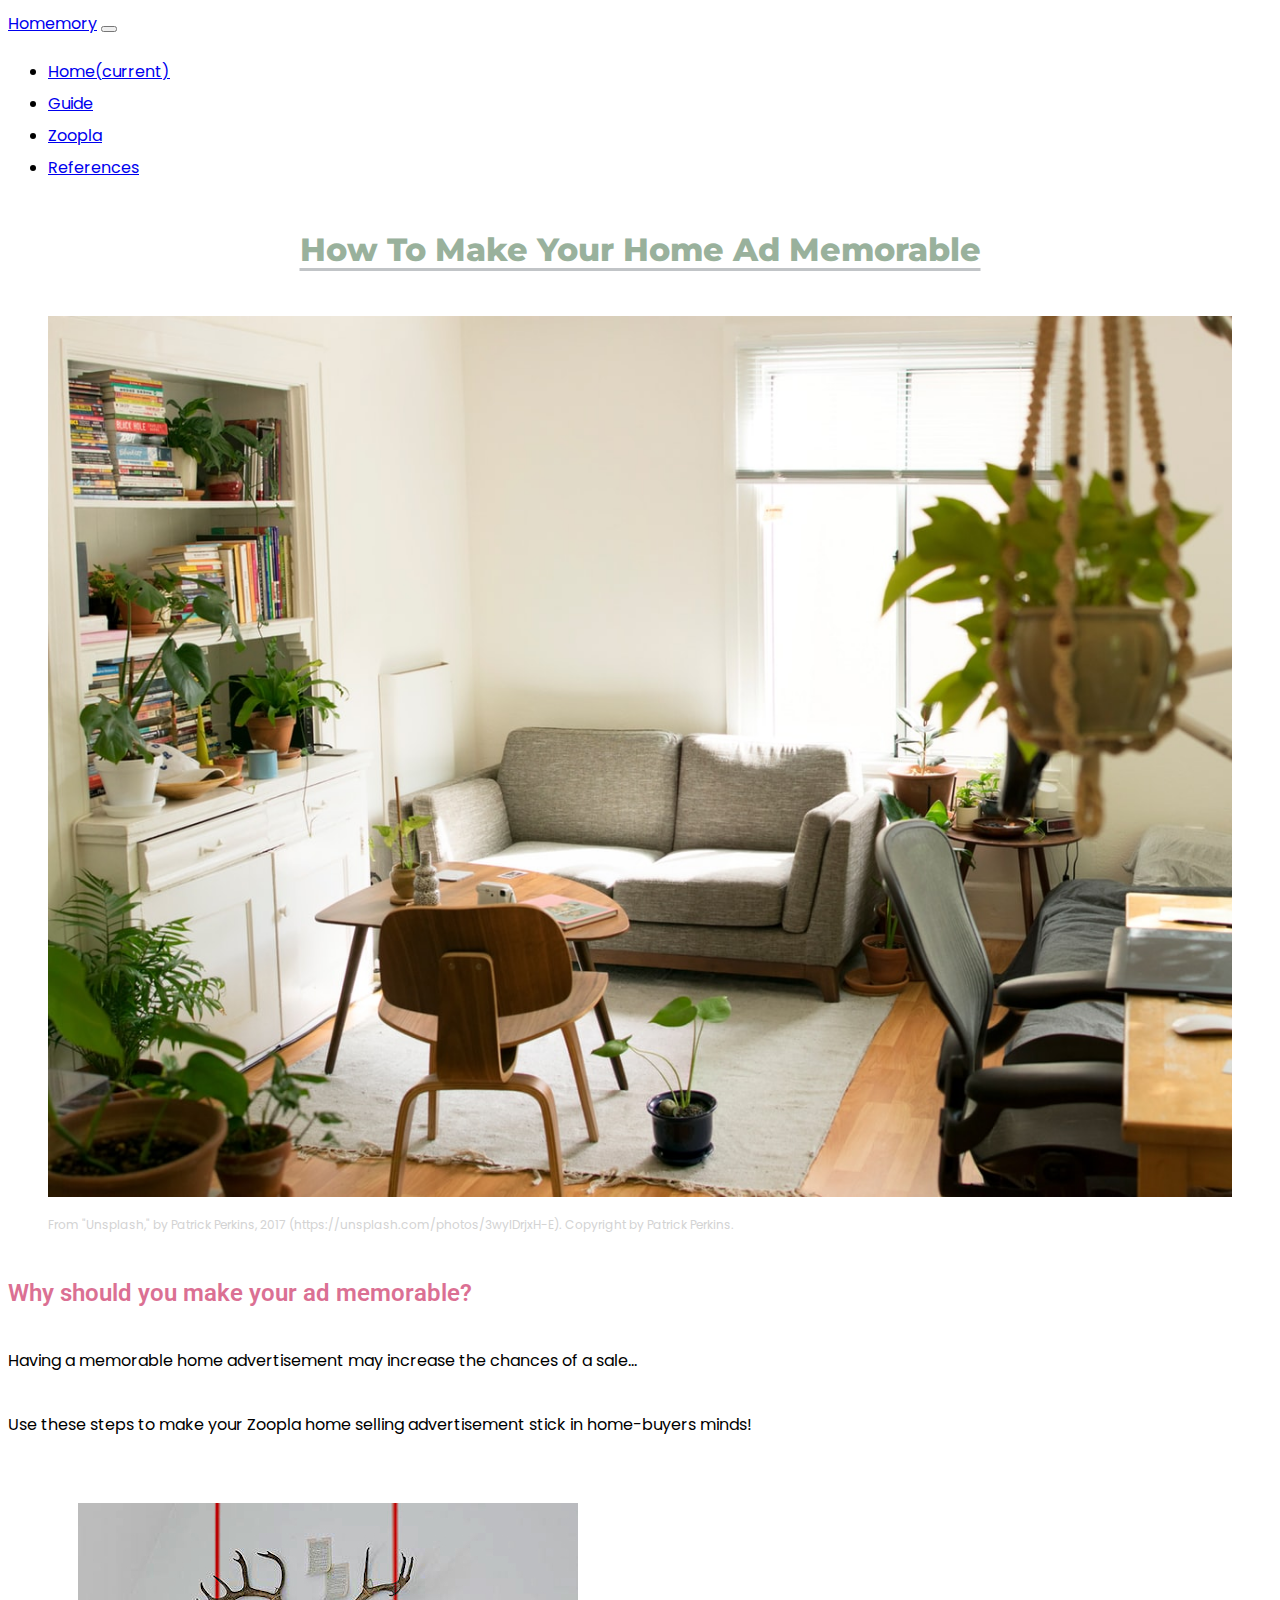
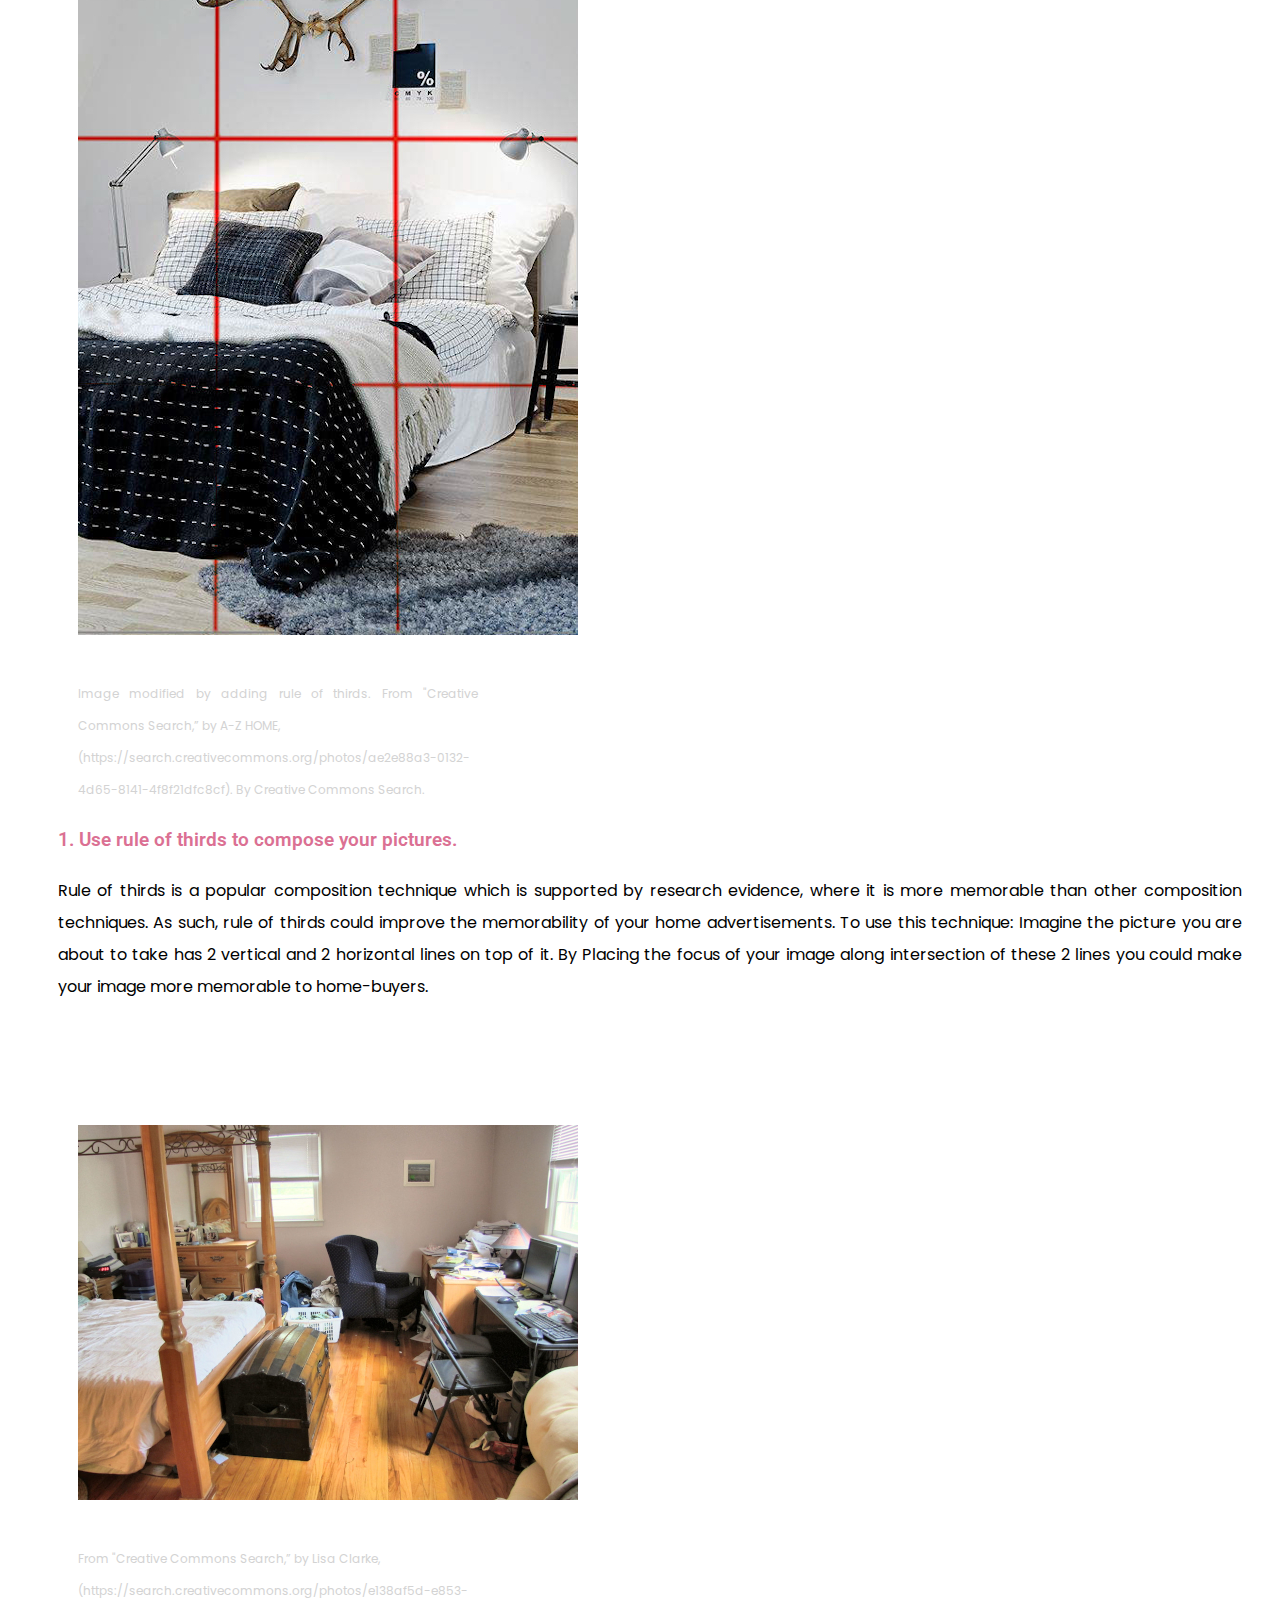
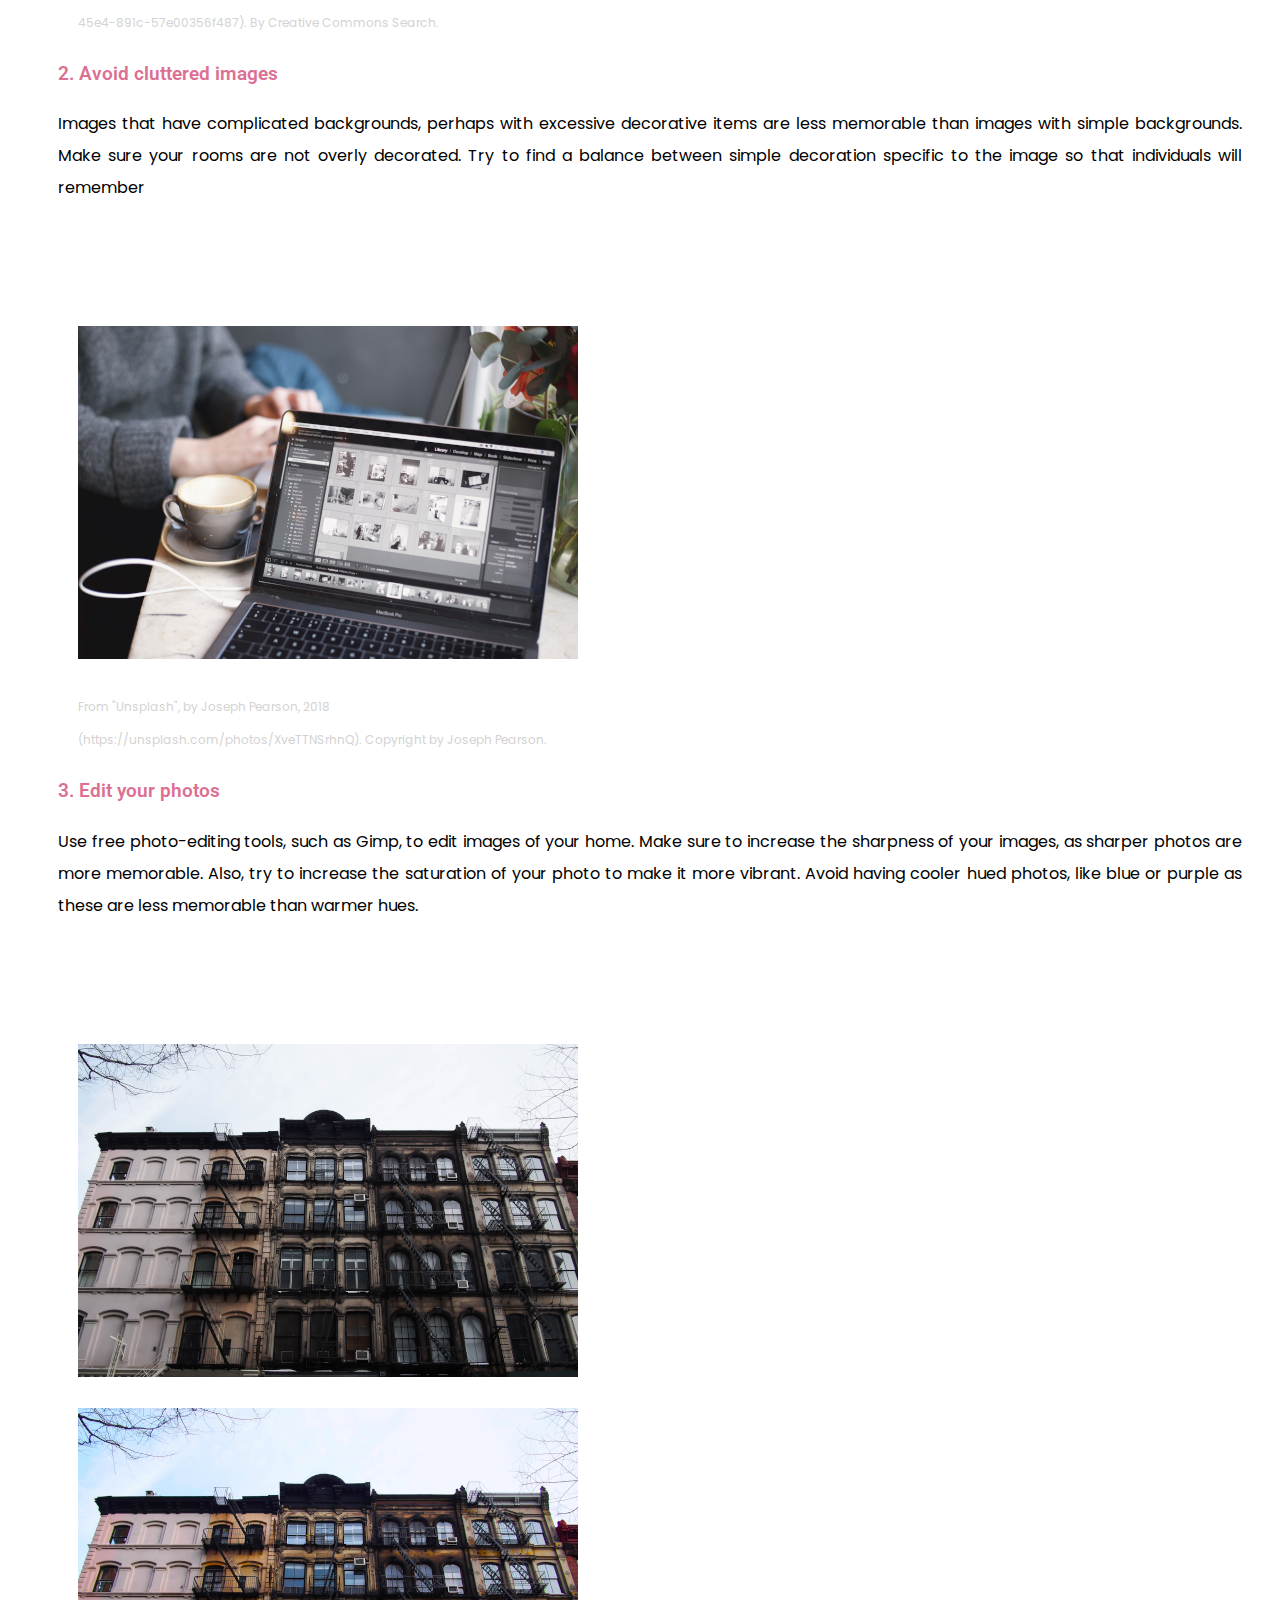
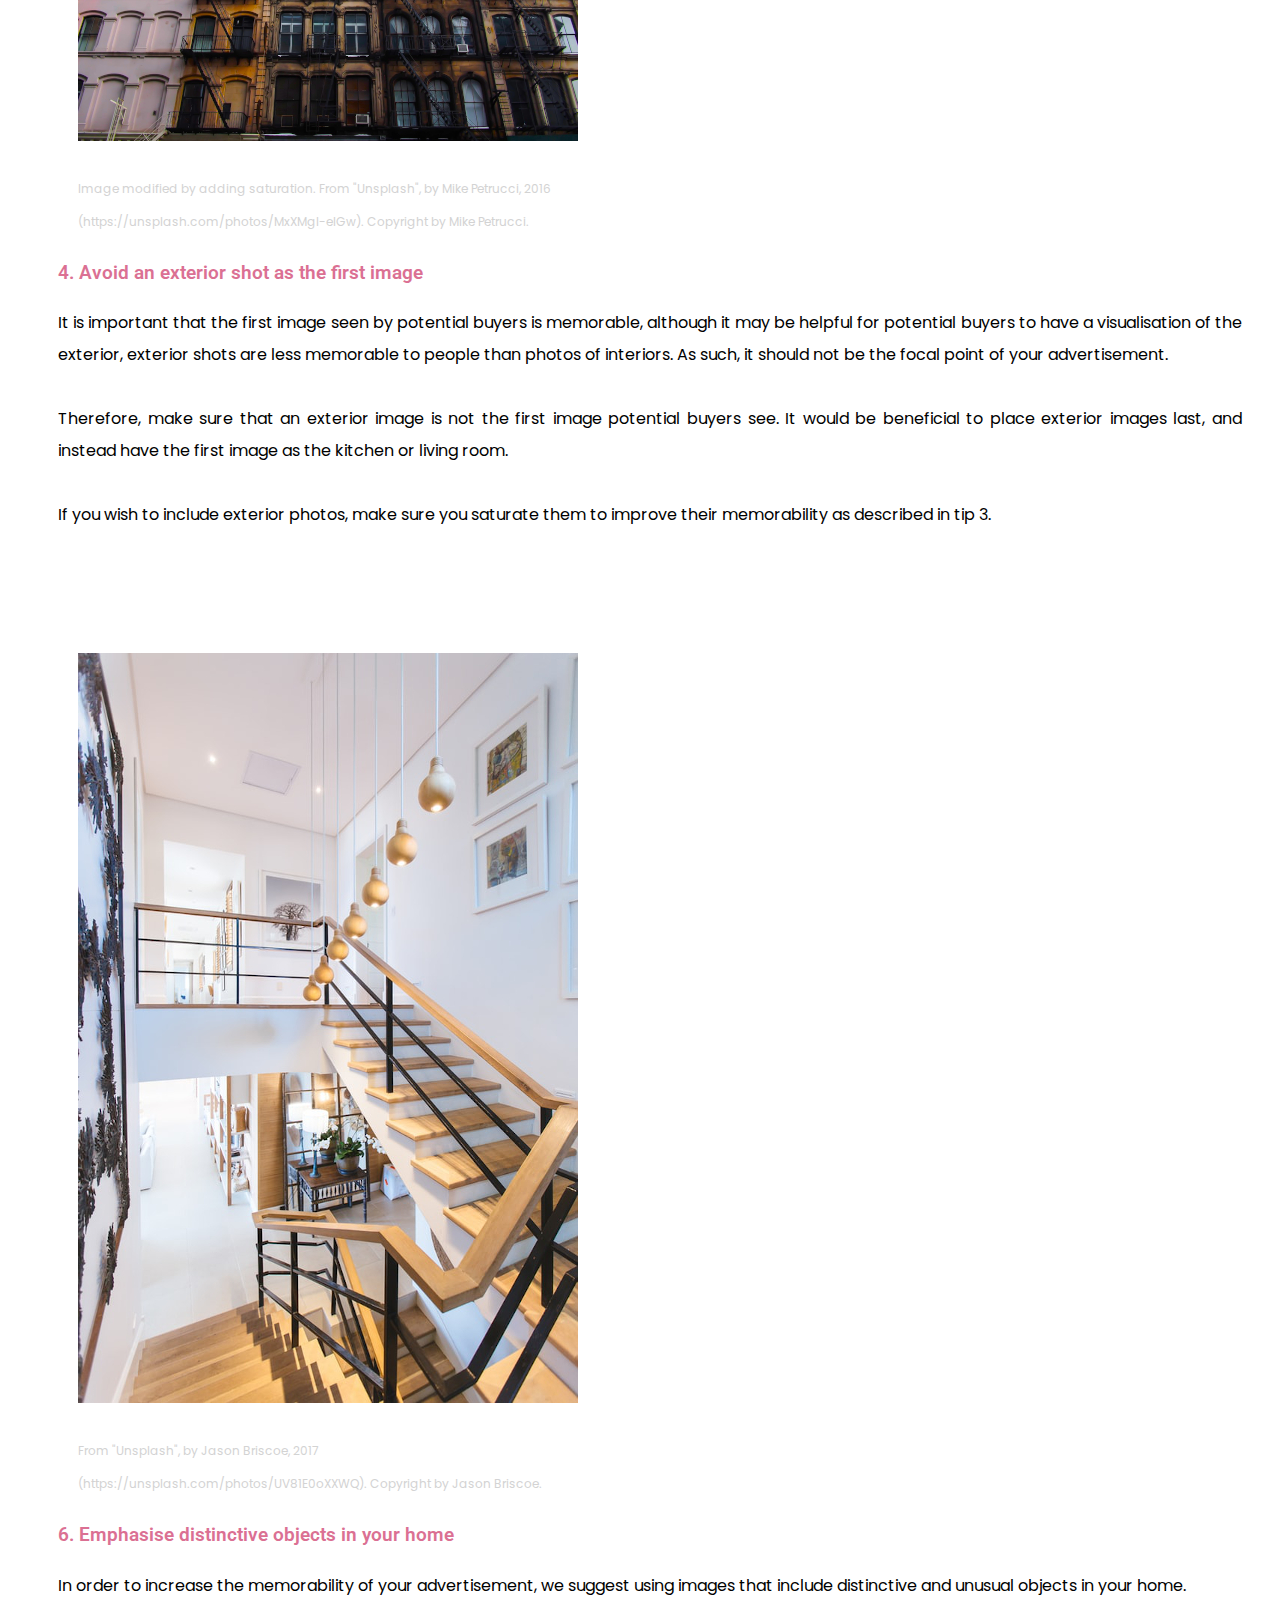
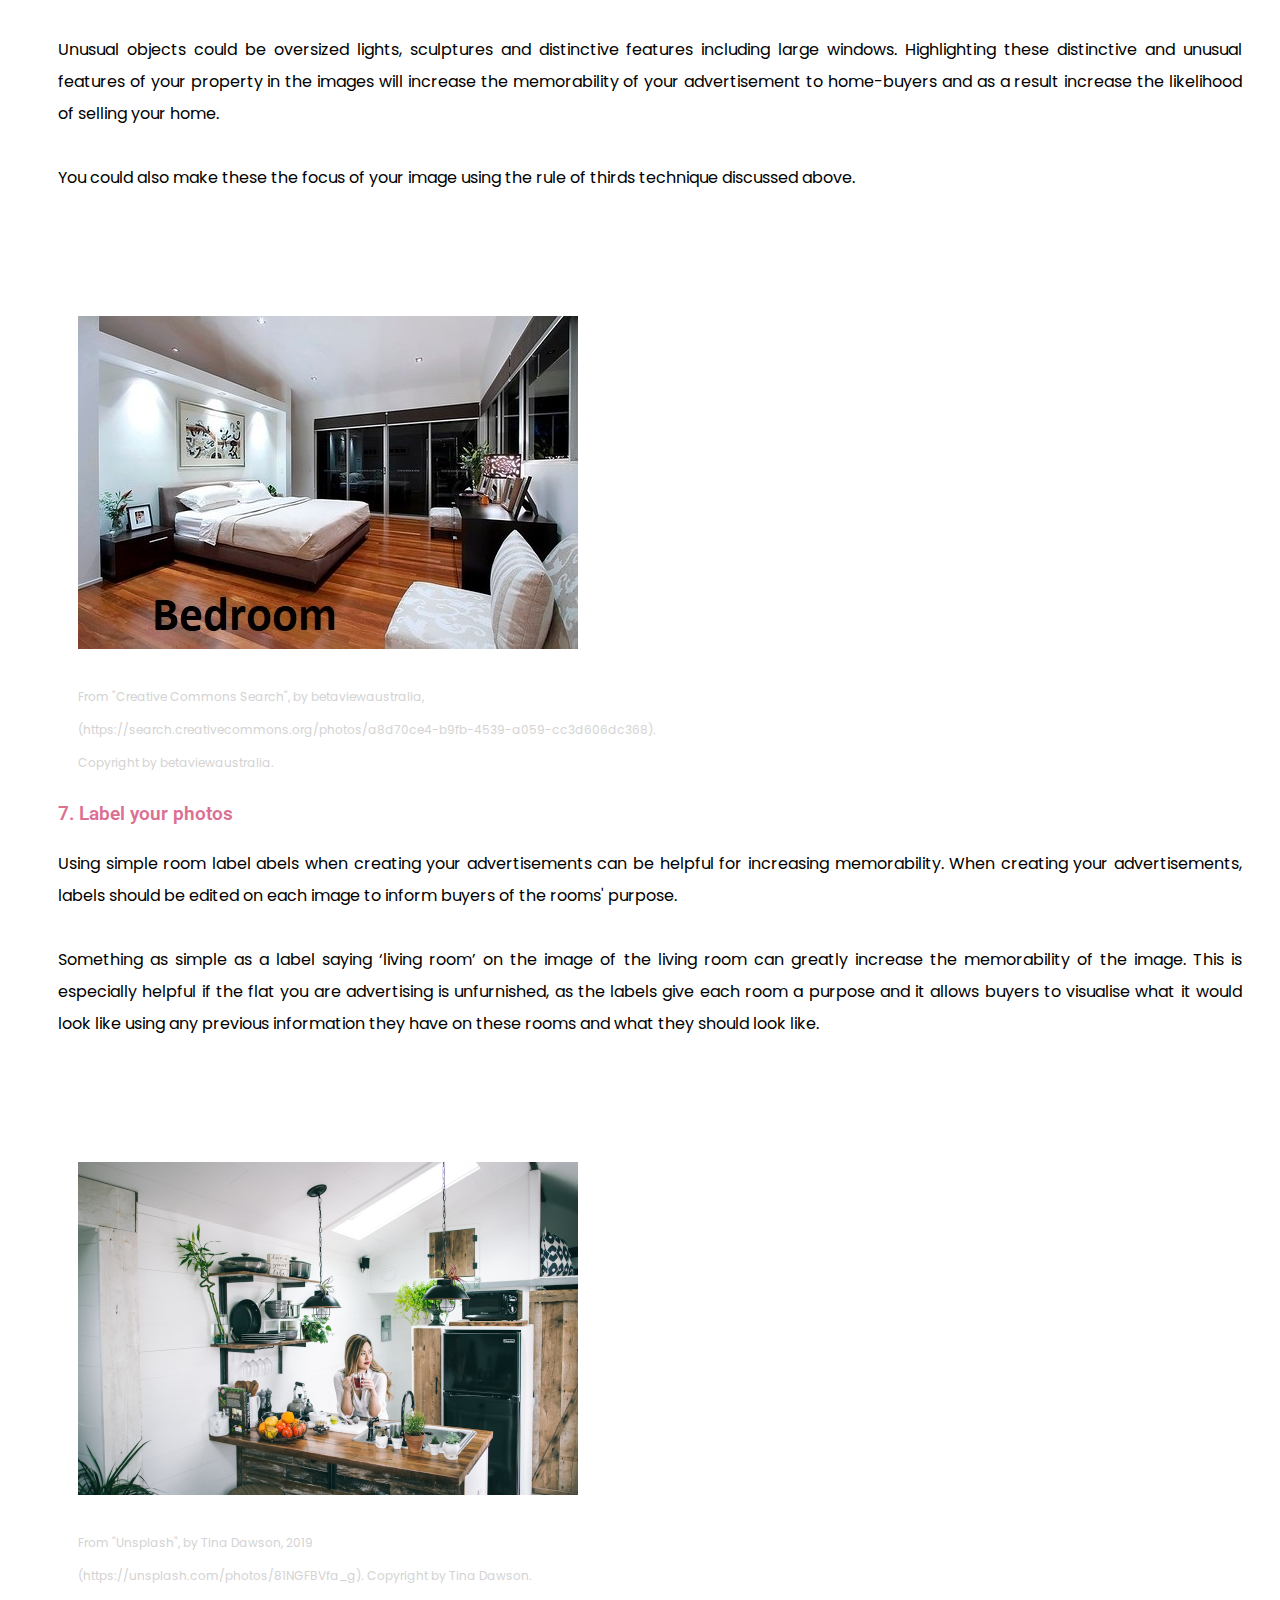
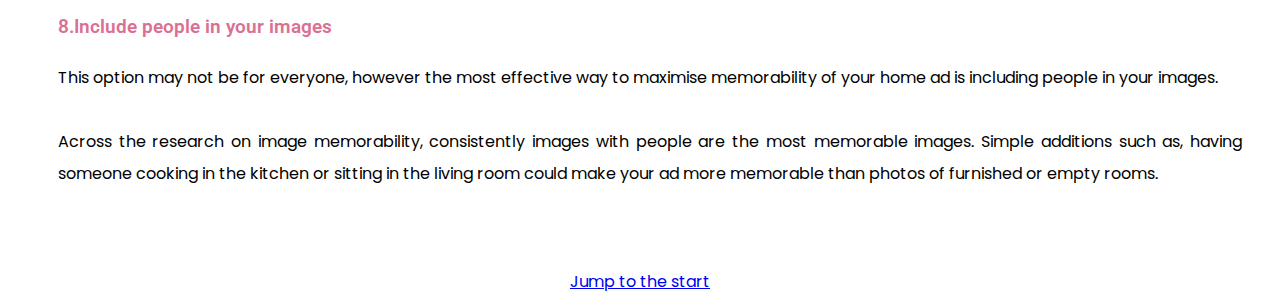
==== commit f7ec6ea8: "updated tips" ====
--- a/index.html
+++ b/index.html
@@ -78,10 +78,11 @@
         </figure>
         <div class="media-body">
           <h3>1. Use rule of thirds to compose your pictures.</h3>
-          <p class="tips">This popular composition technique is supported by research evidence.
-            Imagine the picture you are about to take has 2 vertical and 2 horizontal lines on top of it.
-            Placing the focus of your image along intersection of these 2 lines could make your image more memorable to
-            home-buyers.</p>
+          <p class="tips">Rule of thirds is a popular composition technique which is supported by research evidence, where it is more memorable than other composition techniques. 
+            As such, rule of thirds could improve the memorability of your home advertisements. 
+           To use this technique: Imagine the picture you are about to take has 2 vertical and 2 horizontal lines on top of it.
+            By Placing the focus of your image along intersection of these 2 lines you could make your image more memorable to
+            home-buyers.  </p>
         </div>
       </div>
     </section>
@@ -115,8 +116,8 @@
         <div class="media-body">
           <h3>3. Edit your photos </h3>
           <p class="tips"> Use free photo-editing tools, such as Gimp, to edit images of your home.
-            Make sure to increase the sharpness of your images, as sharper photos are more memorable. Also, increase
-            the saturation of your photo to make it more vibrant and avoid having cooler hued photos, like blue or
+            Make sure to increase the sharpness of your images, as sharper photos are more memorable. Also, try to increase
+            the saturation of your photo to make it more vibrant. Avoid having cooler hued photos, like blue or
             purple as these are less memorable than warmer hues.</p>
         </div>
     </section>
@@ -137,7 +138,7 @@
             be helpful for potential buyers to have a visualisation of the exterior,
             exterior shots are less memorable to people than photos of interiors.
             As such, it should not be the focal point of your advertisement.
-            <br><br>Make sure that an exterior image is not the first image potential buyers see.
+            <br><br>Therefore, make sure that an exterior image is not the first image potential buyers see.
             It would be beneficial to place exterior images last, and instead have the first image as the kitchen or
             living room.<br><br>
             If you wish to include exterior photos, make sure you saturate them to improve their memorability as
@@ -161,7 +162,7 @@
           <p class="tips">In order to increase the memorability of your advertisement, we suggest using images that
             include
             distinctive and unusual objects in your home.<br>
-            <br>Unusual objects could include oversized lights, sculptures and
+            <br>Unusual objects could be oversized lights, sculptures and
             distinctive features including large windows. Highlighting these distinctive and unusual features of your
             property in the images will increase the memorability of your advertisement to home-buyers and as a result
             increase the likelihood of selling your home.<br><br>
